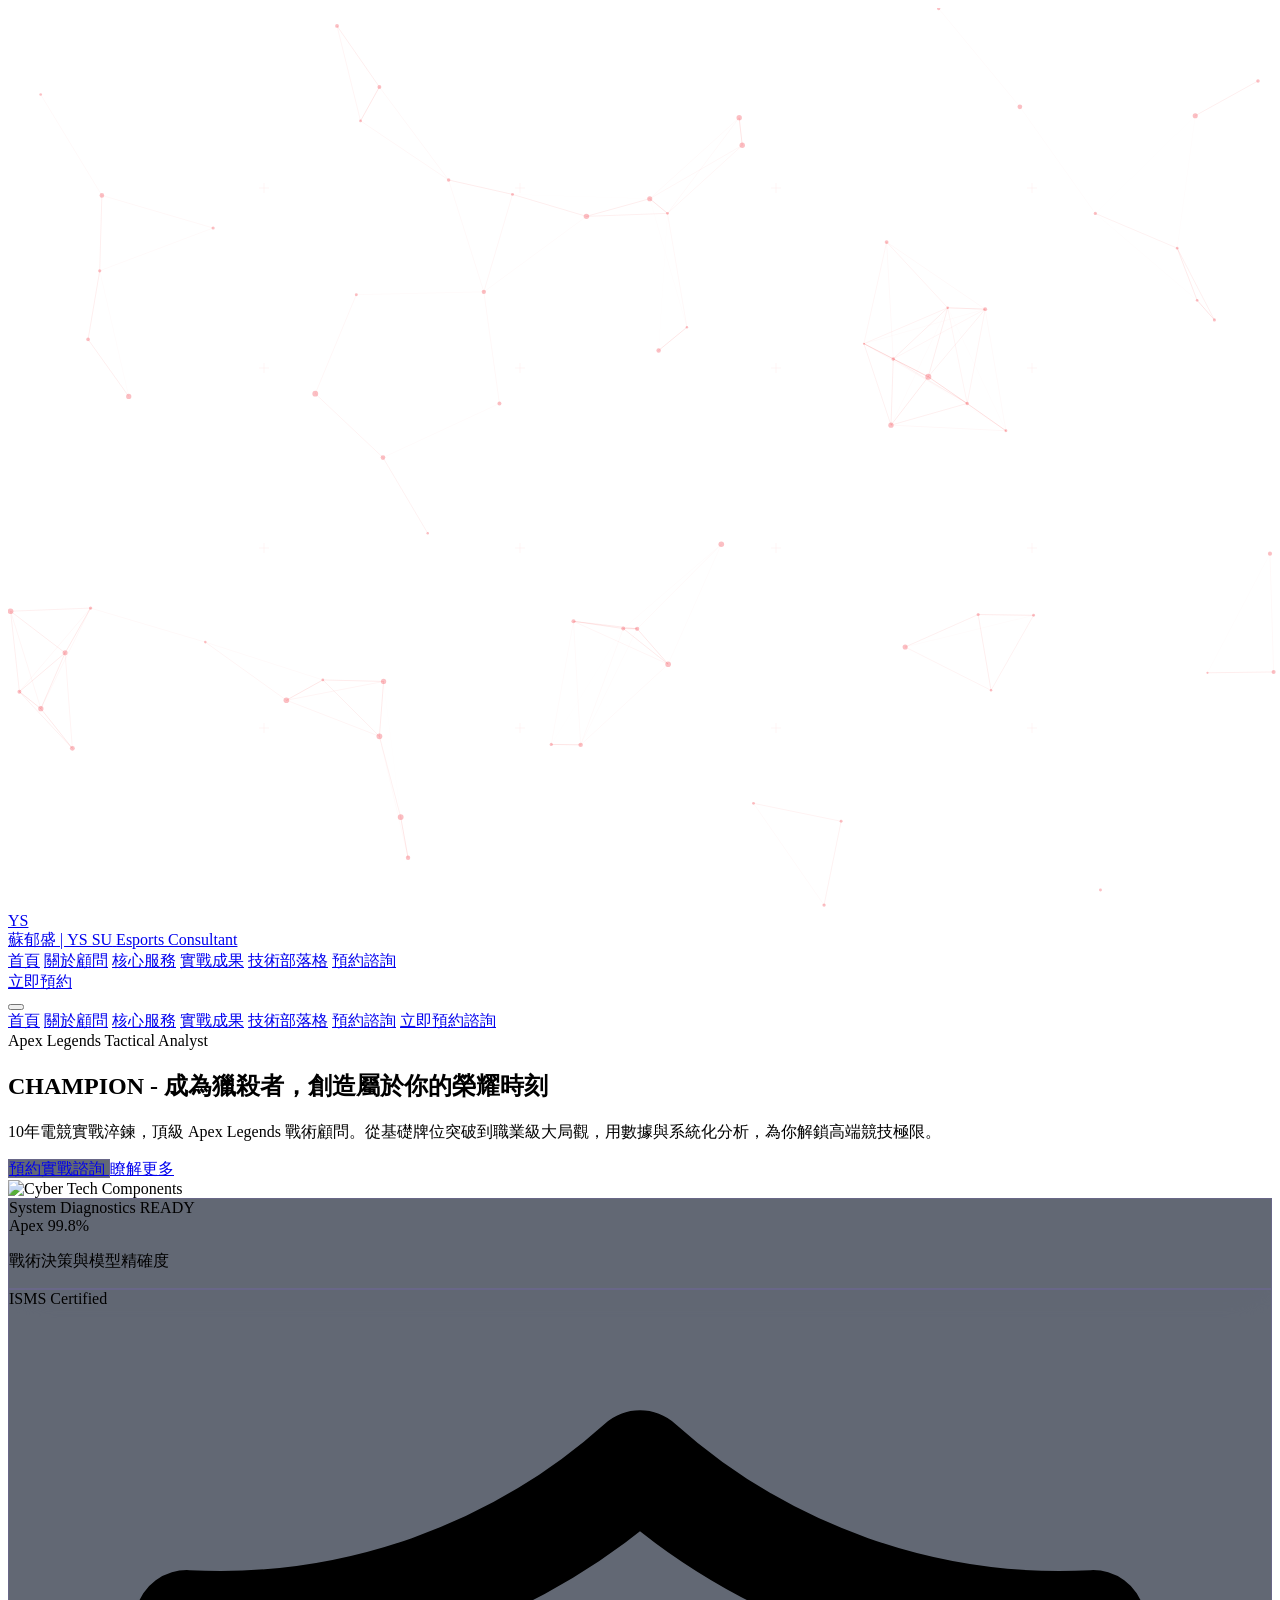
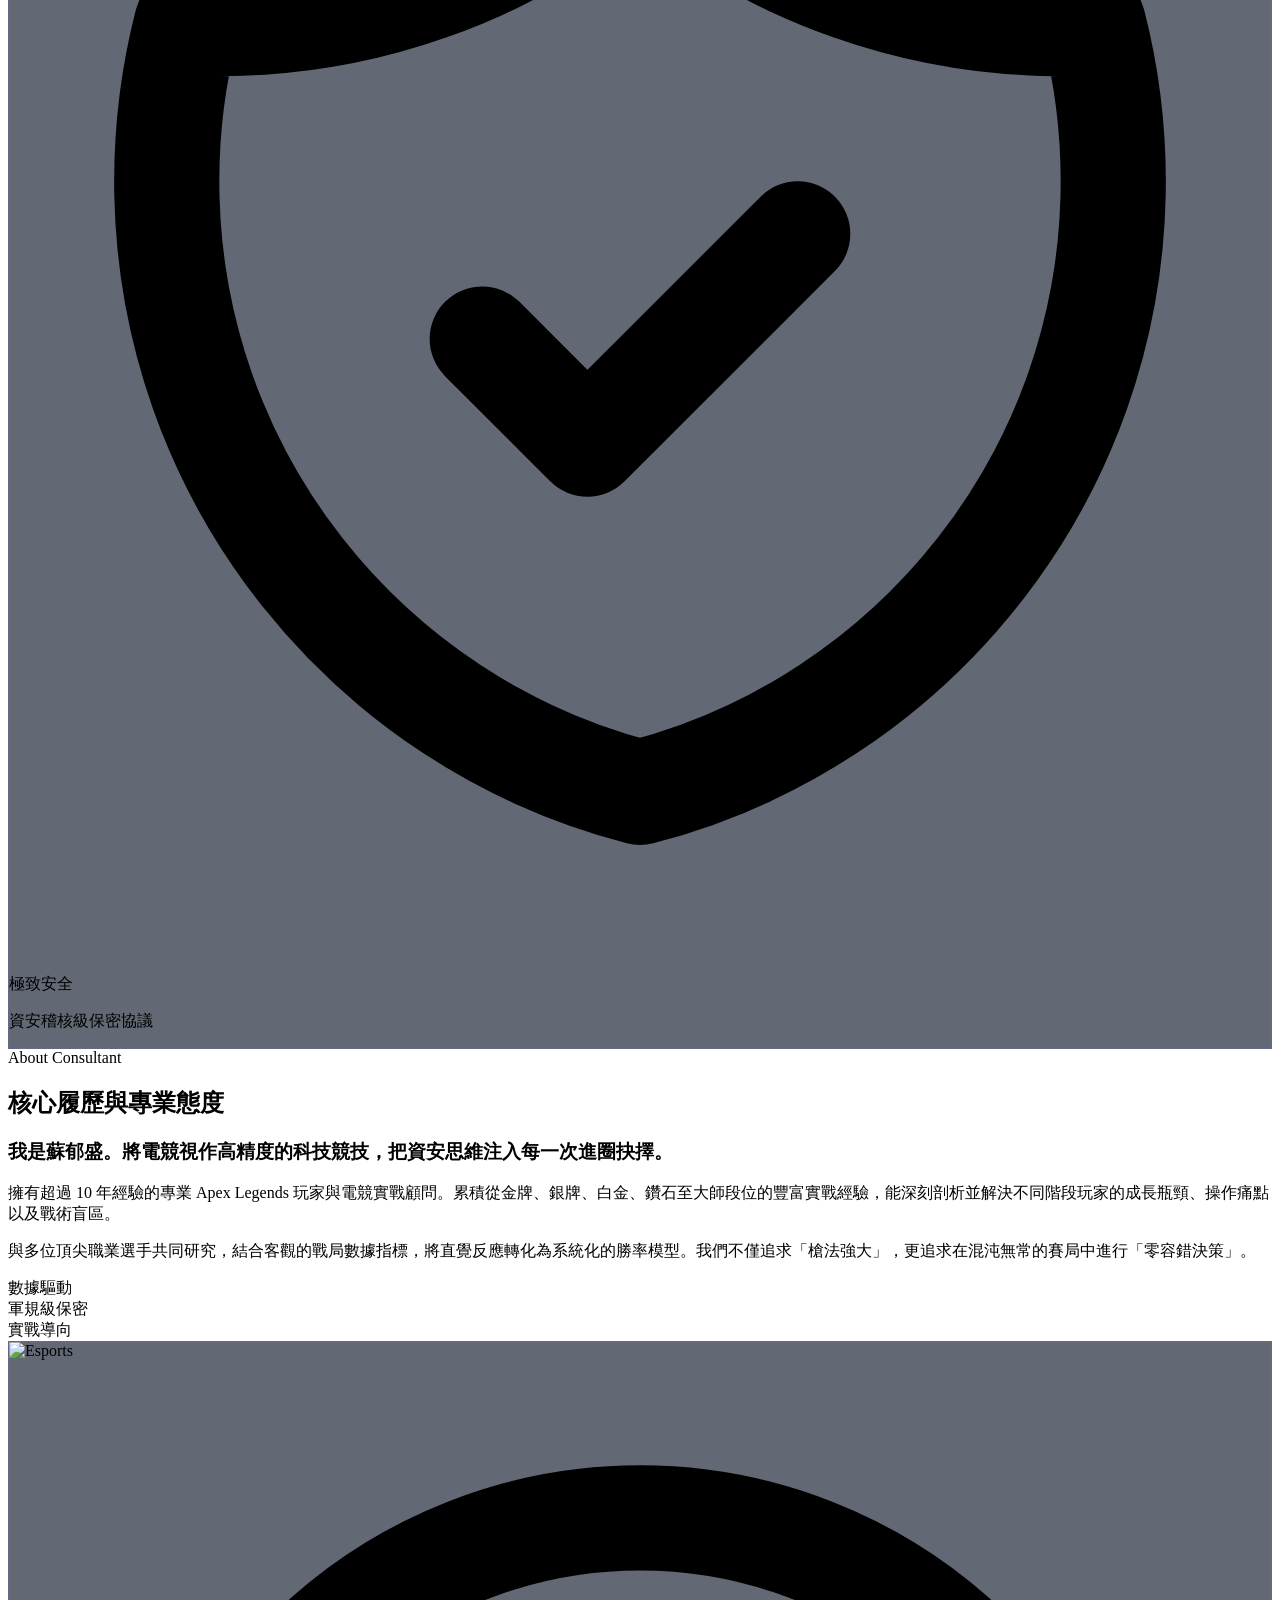
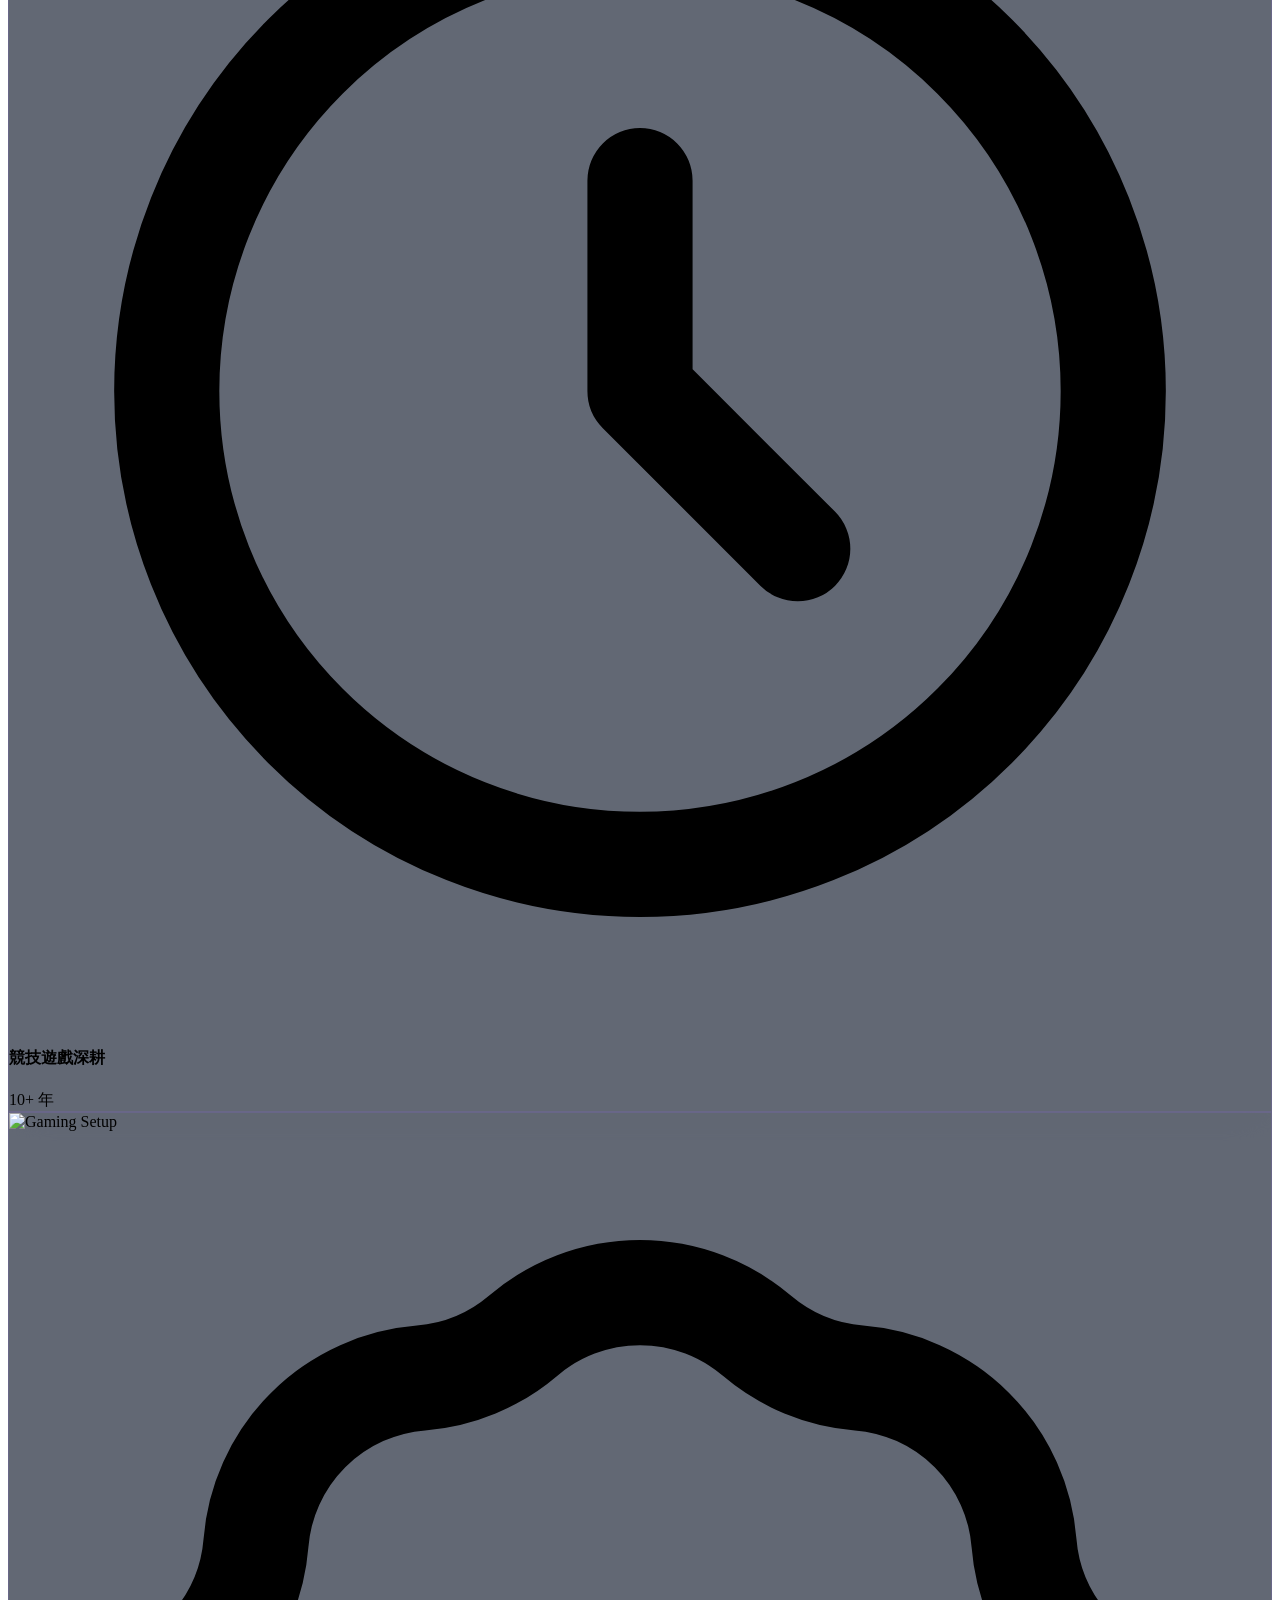
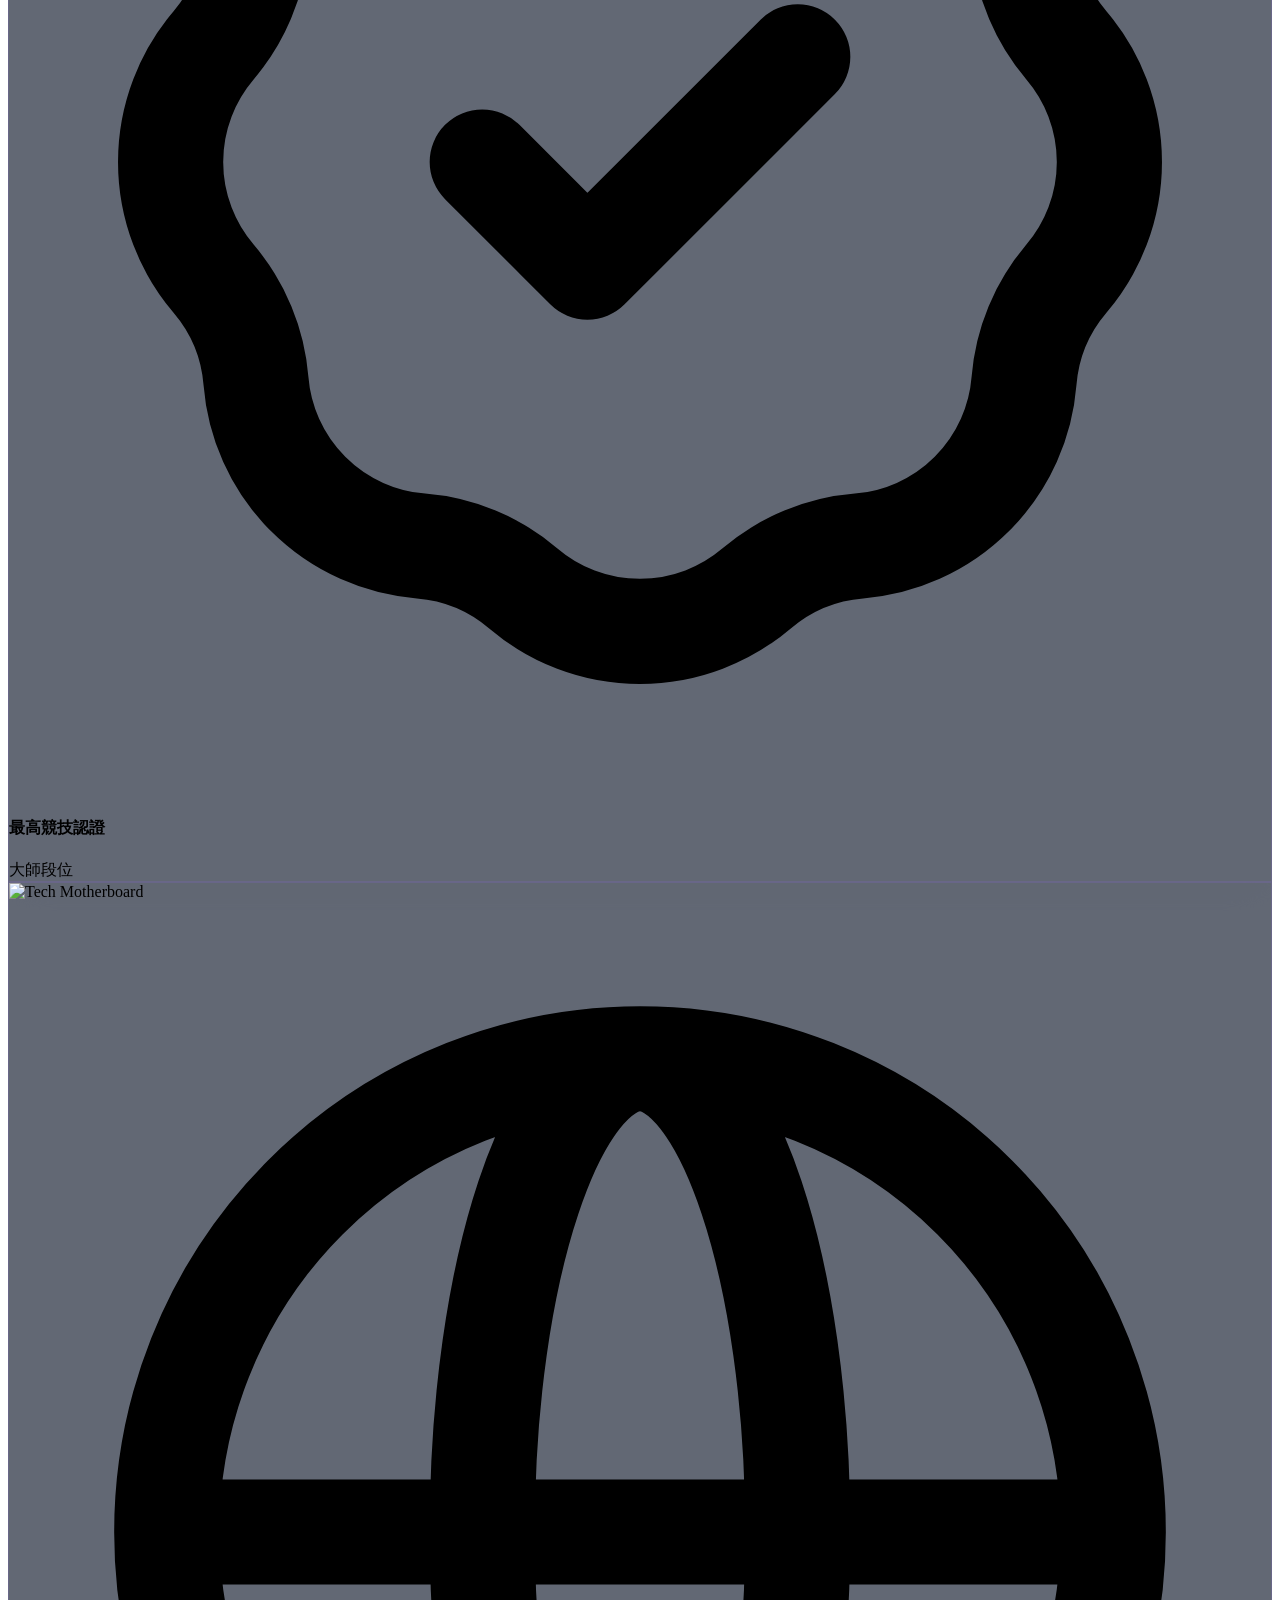
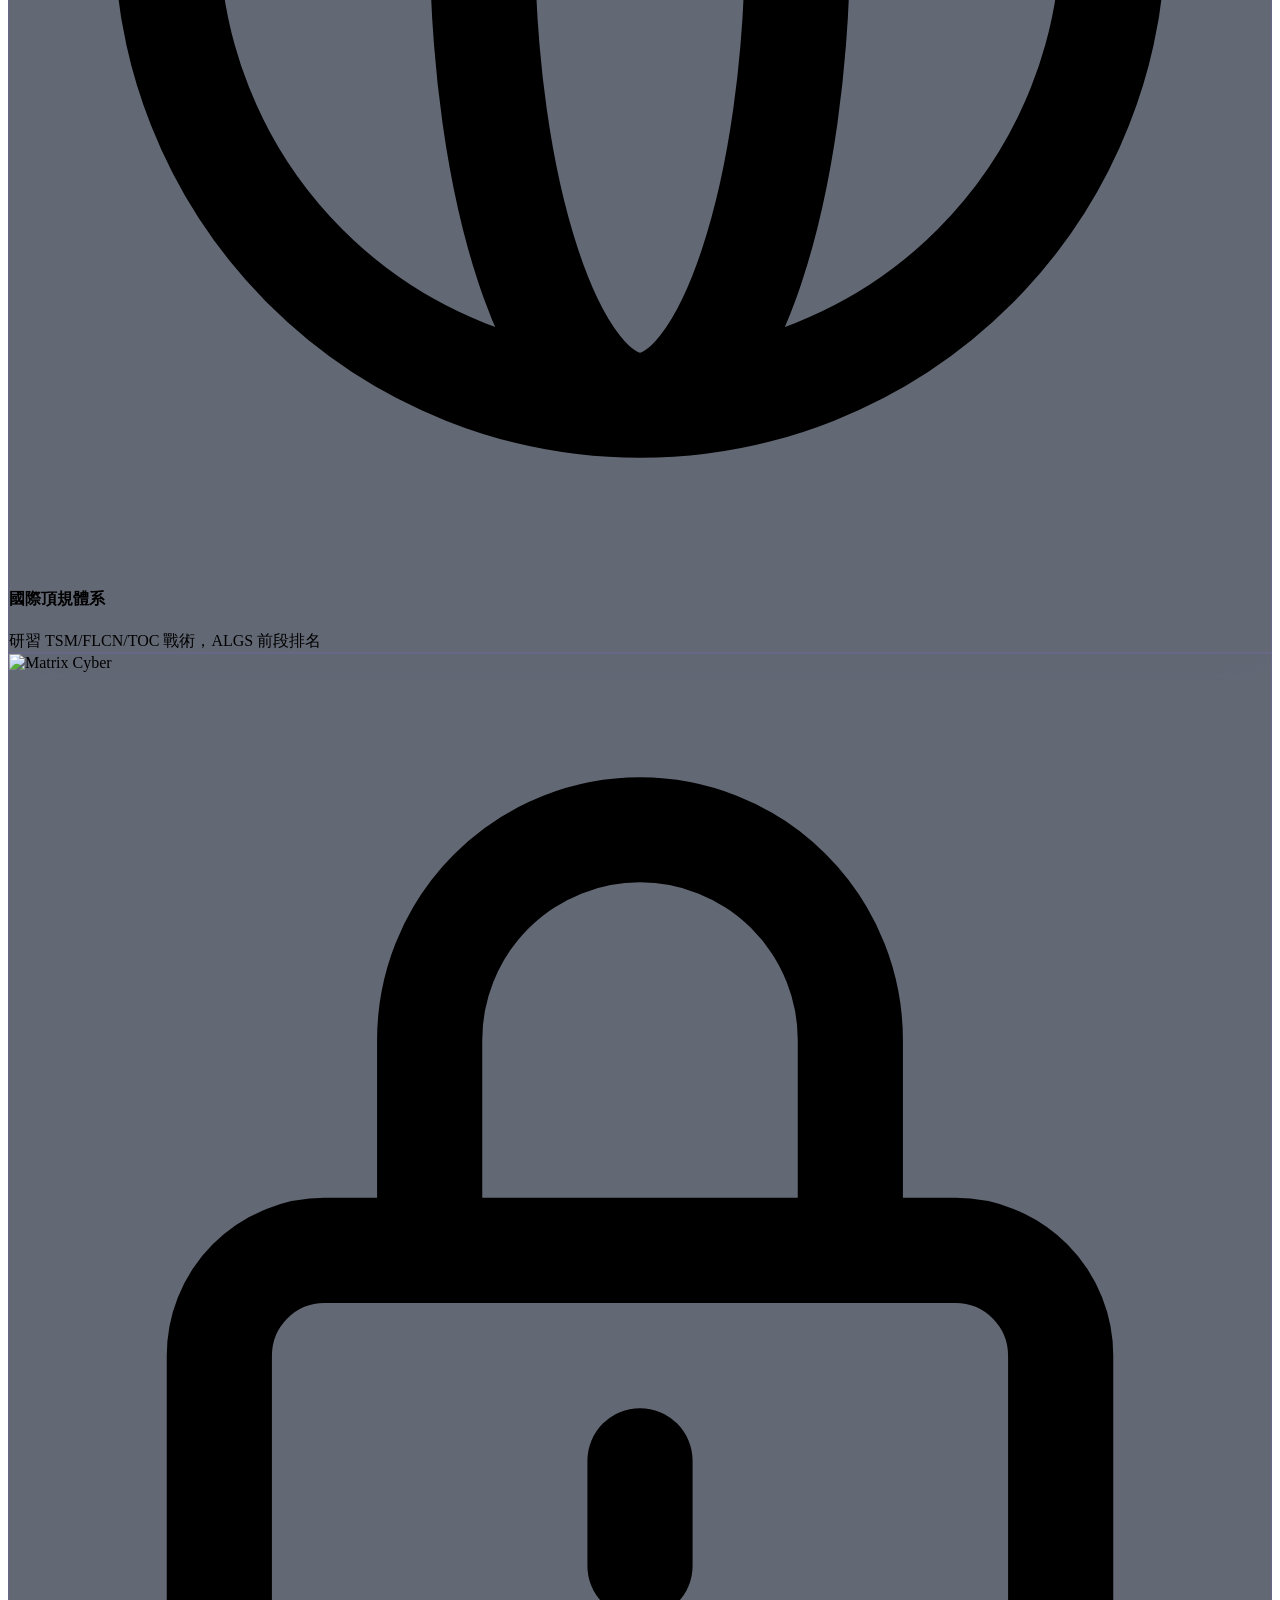
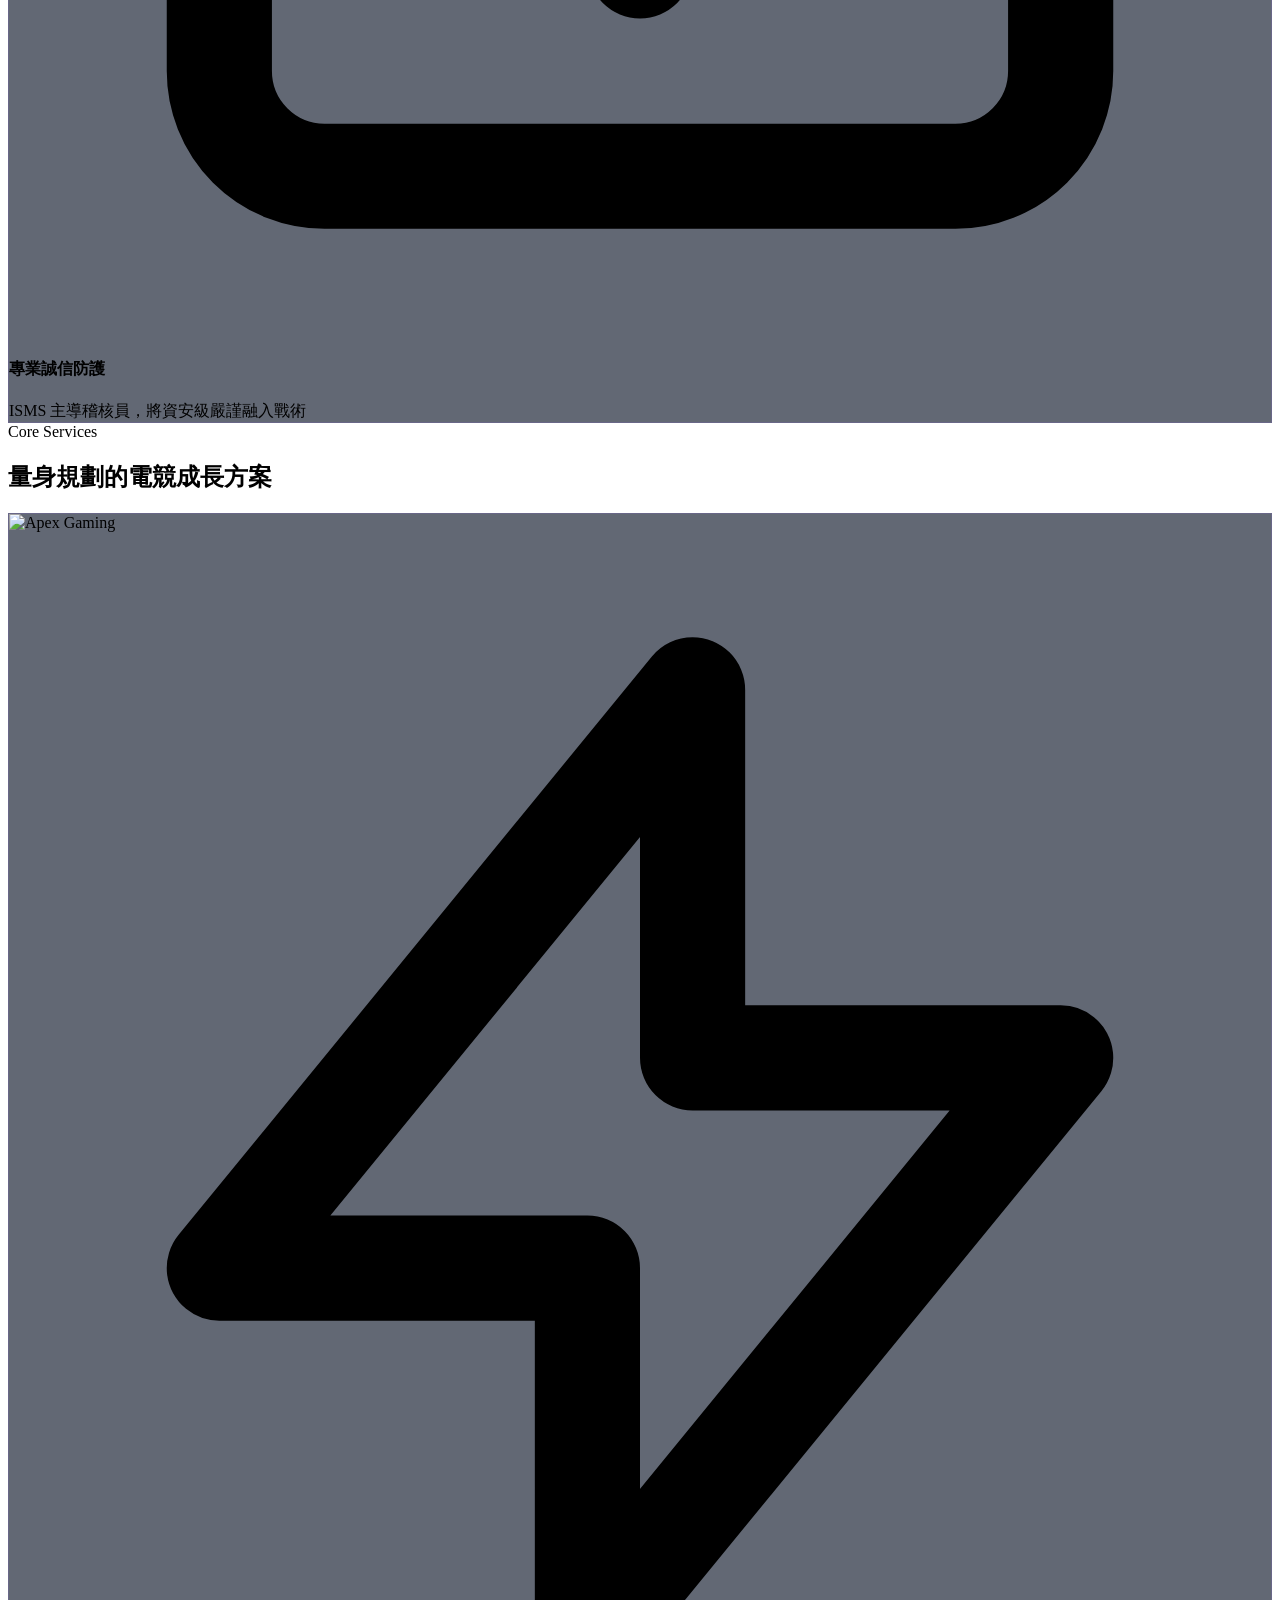
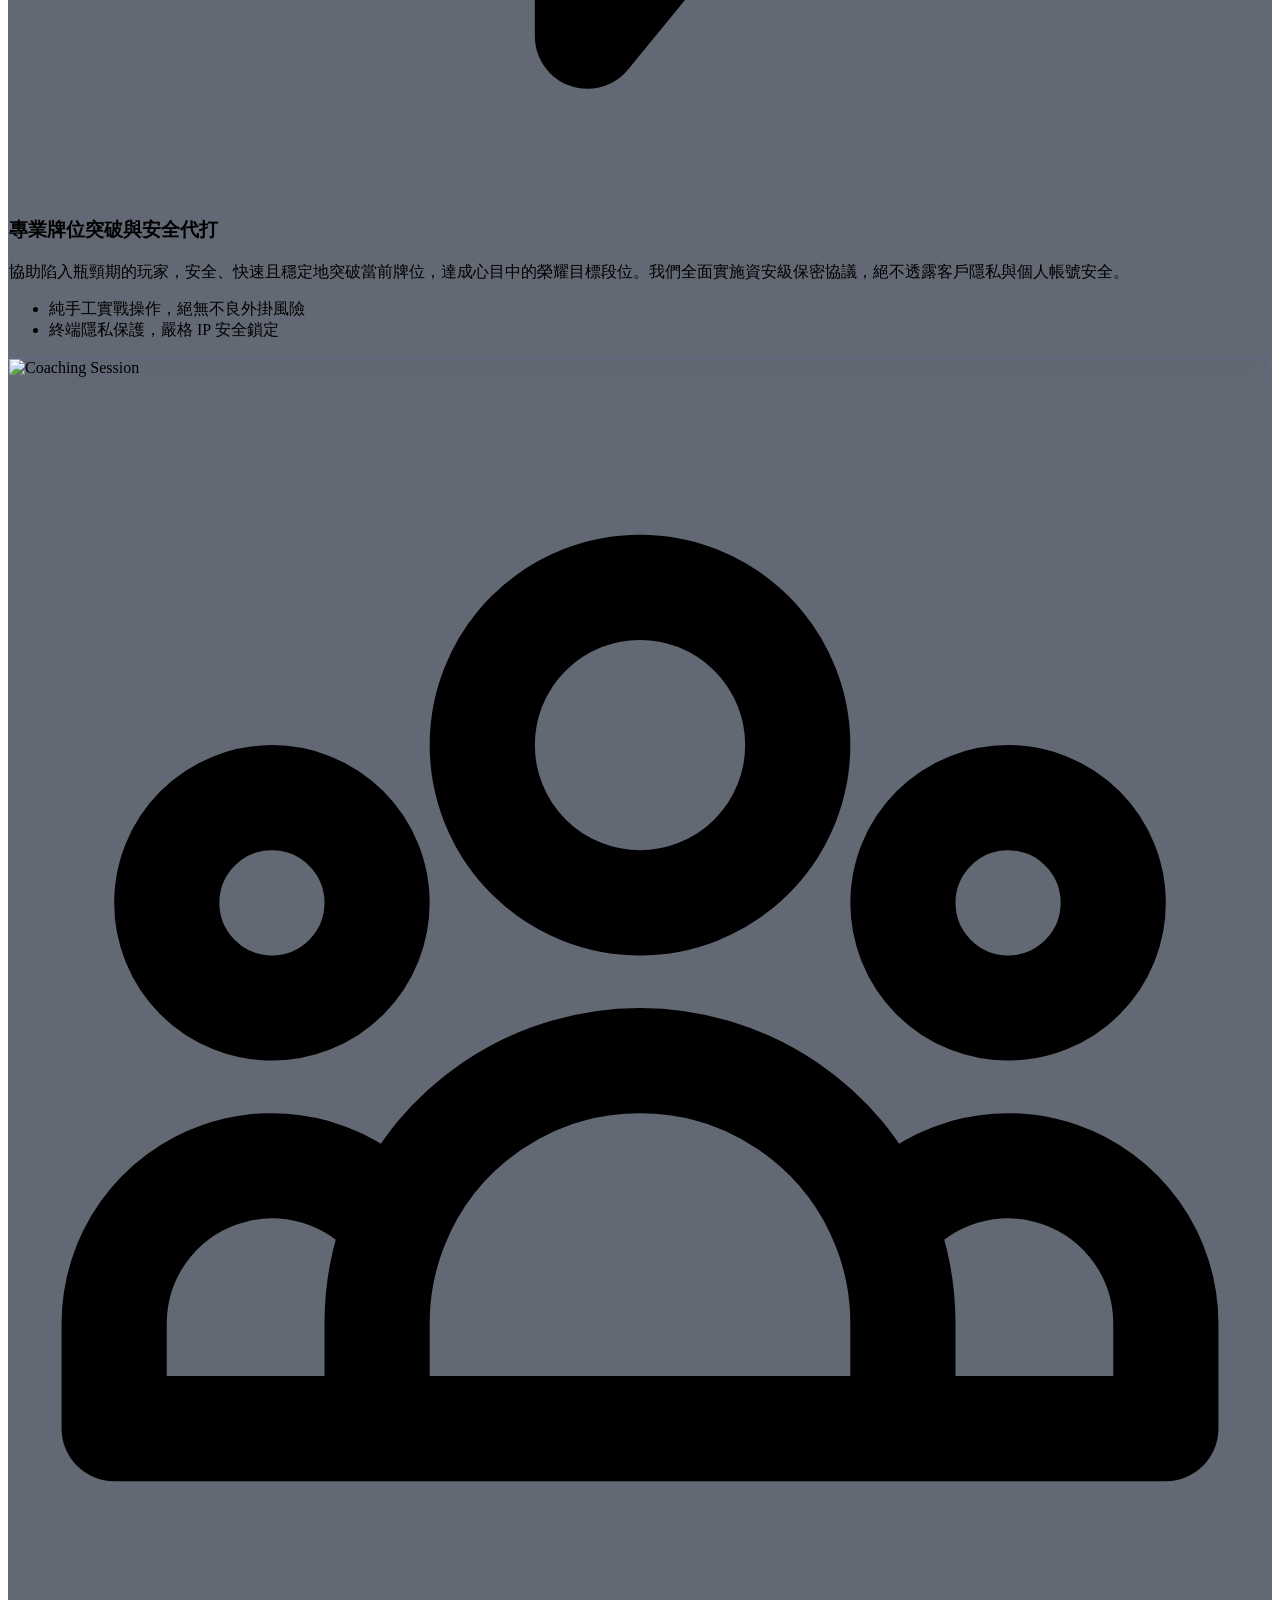
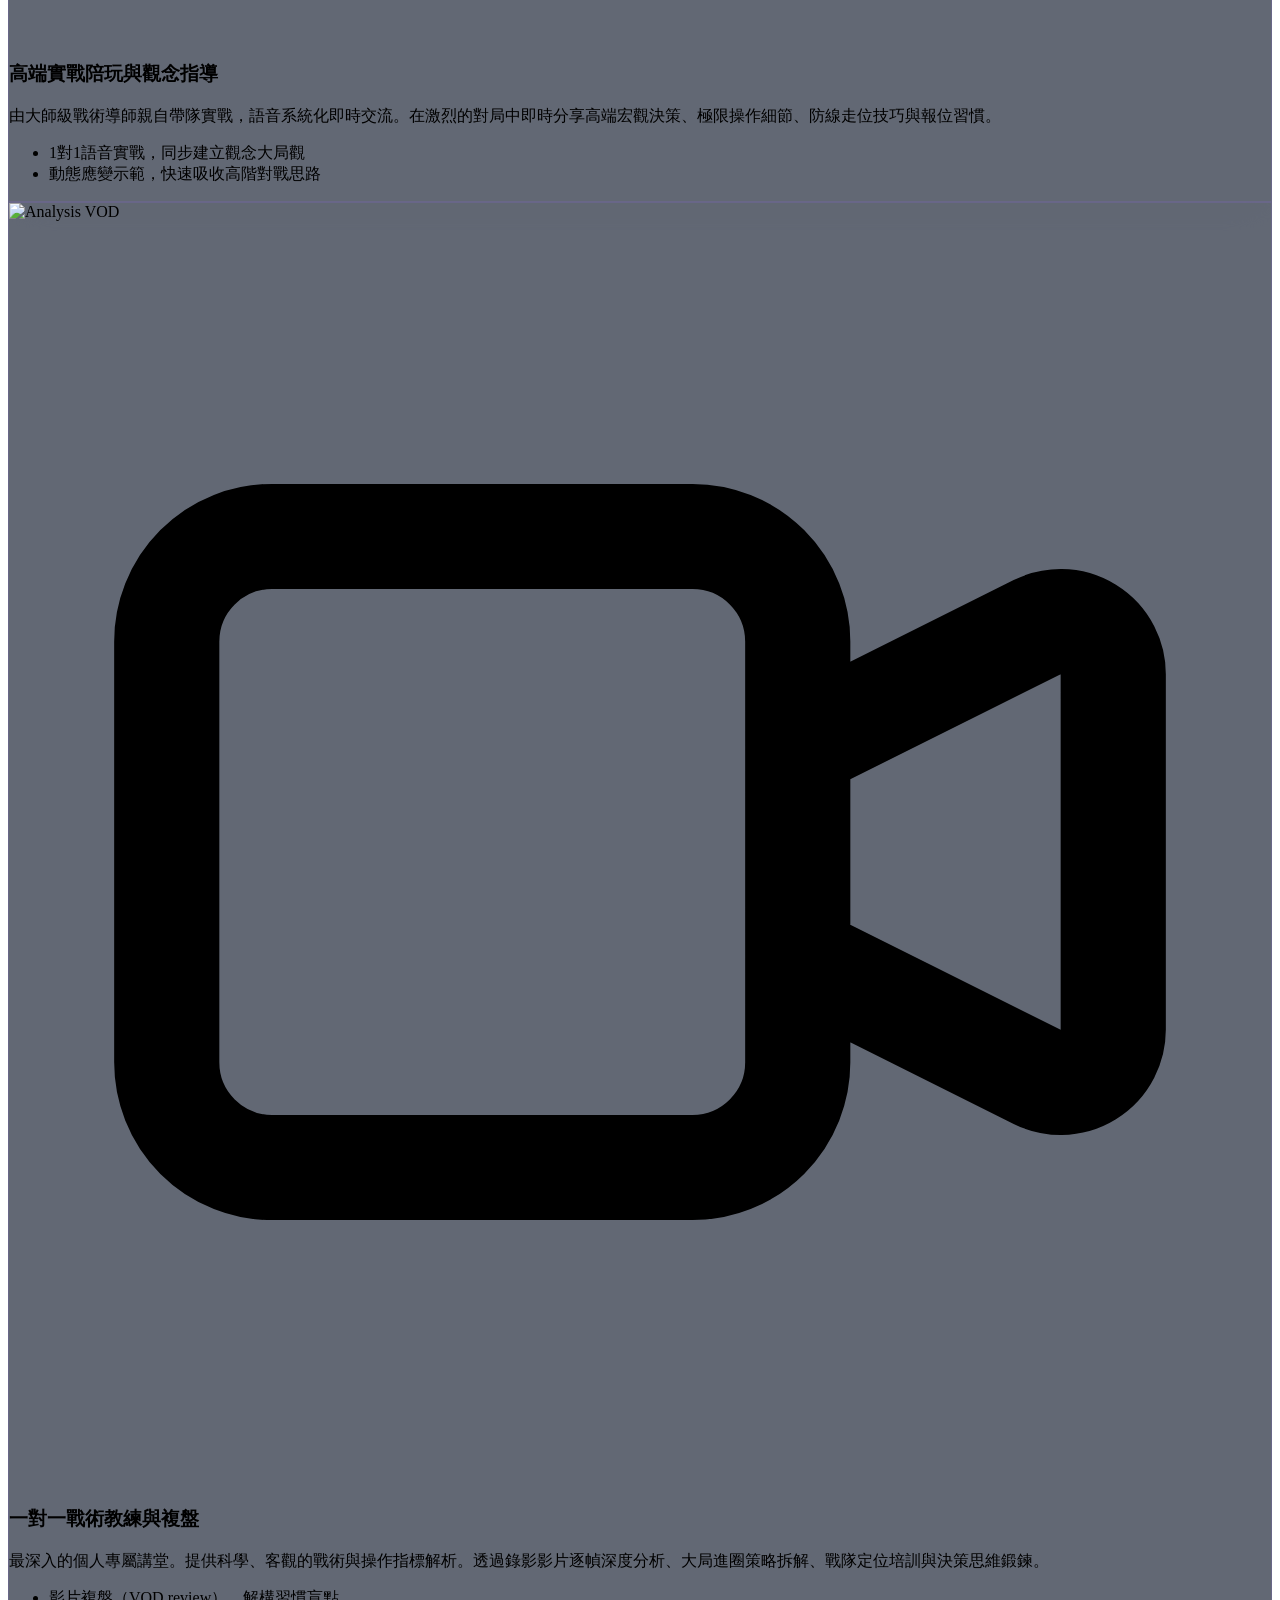
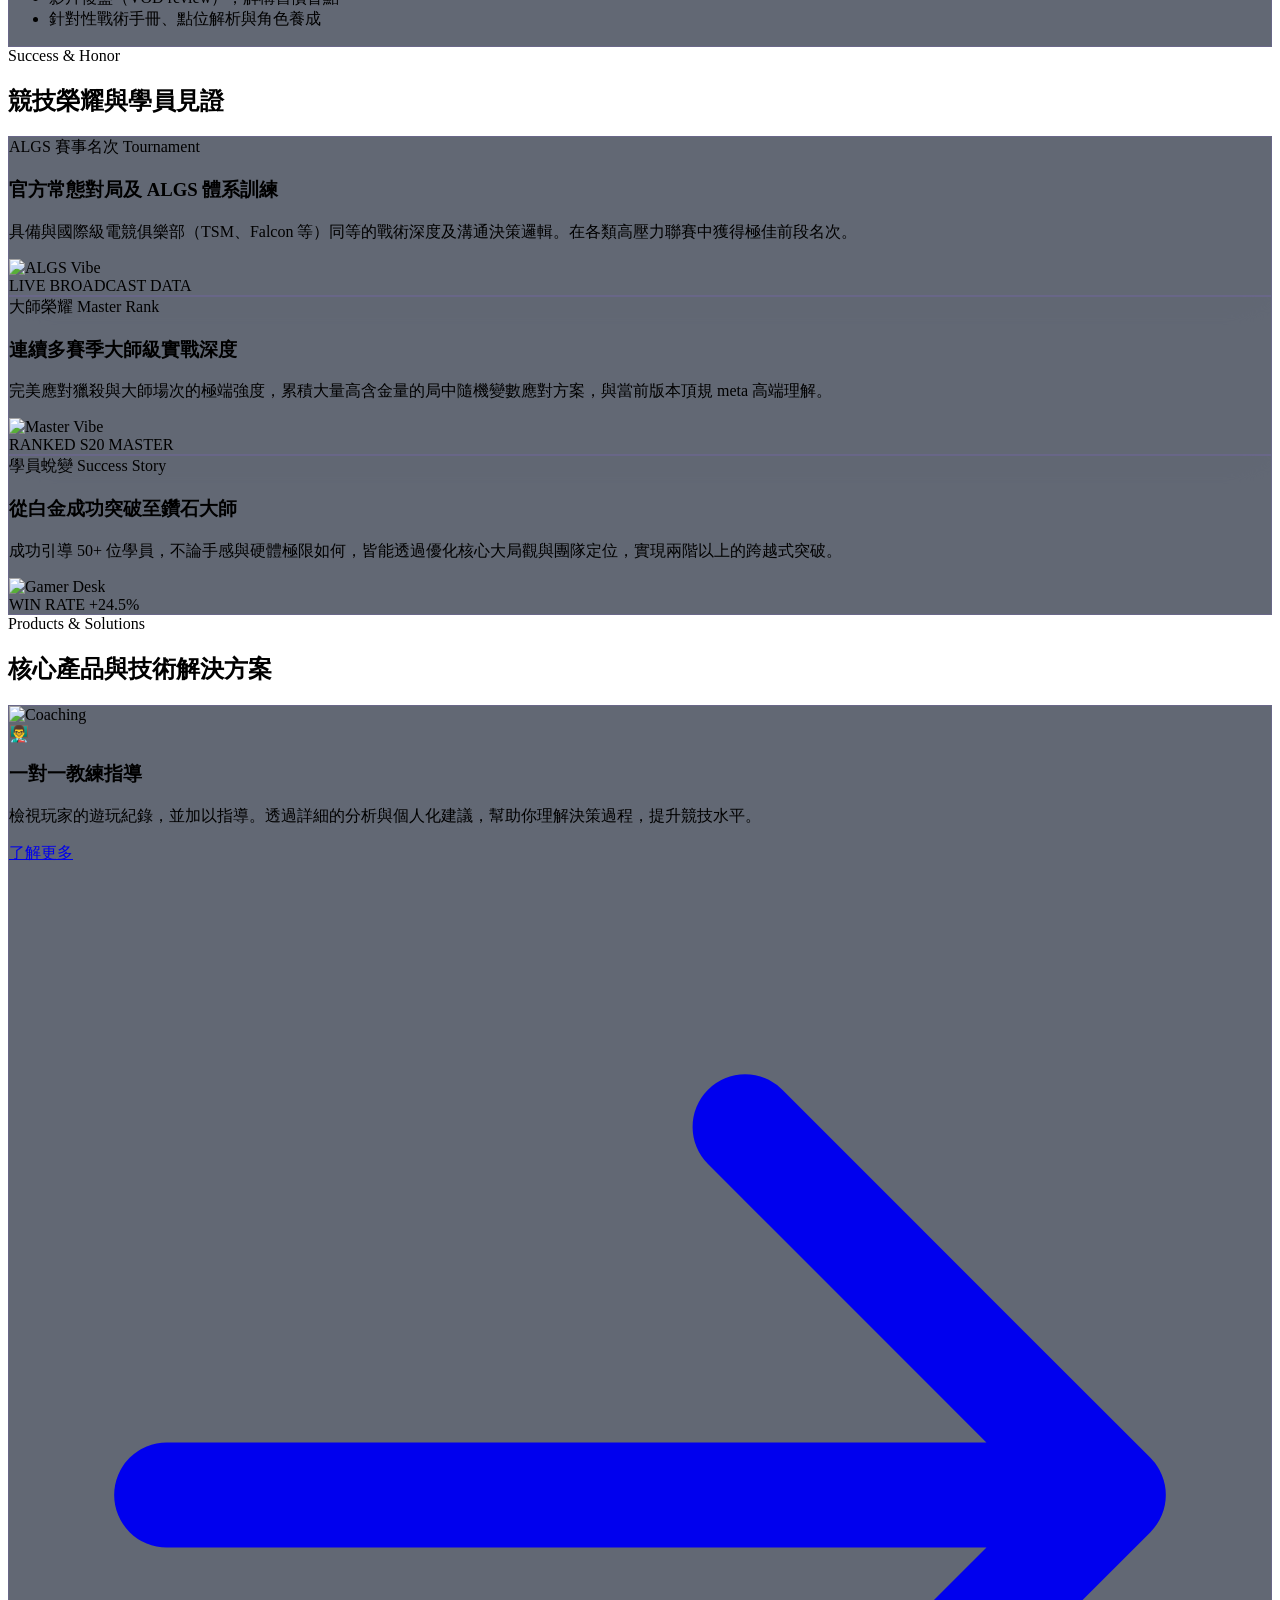
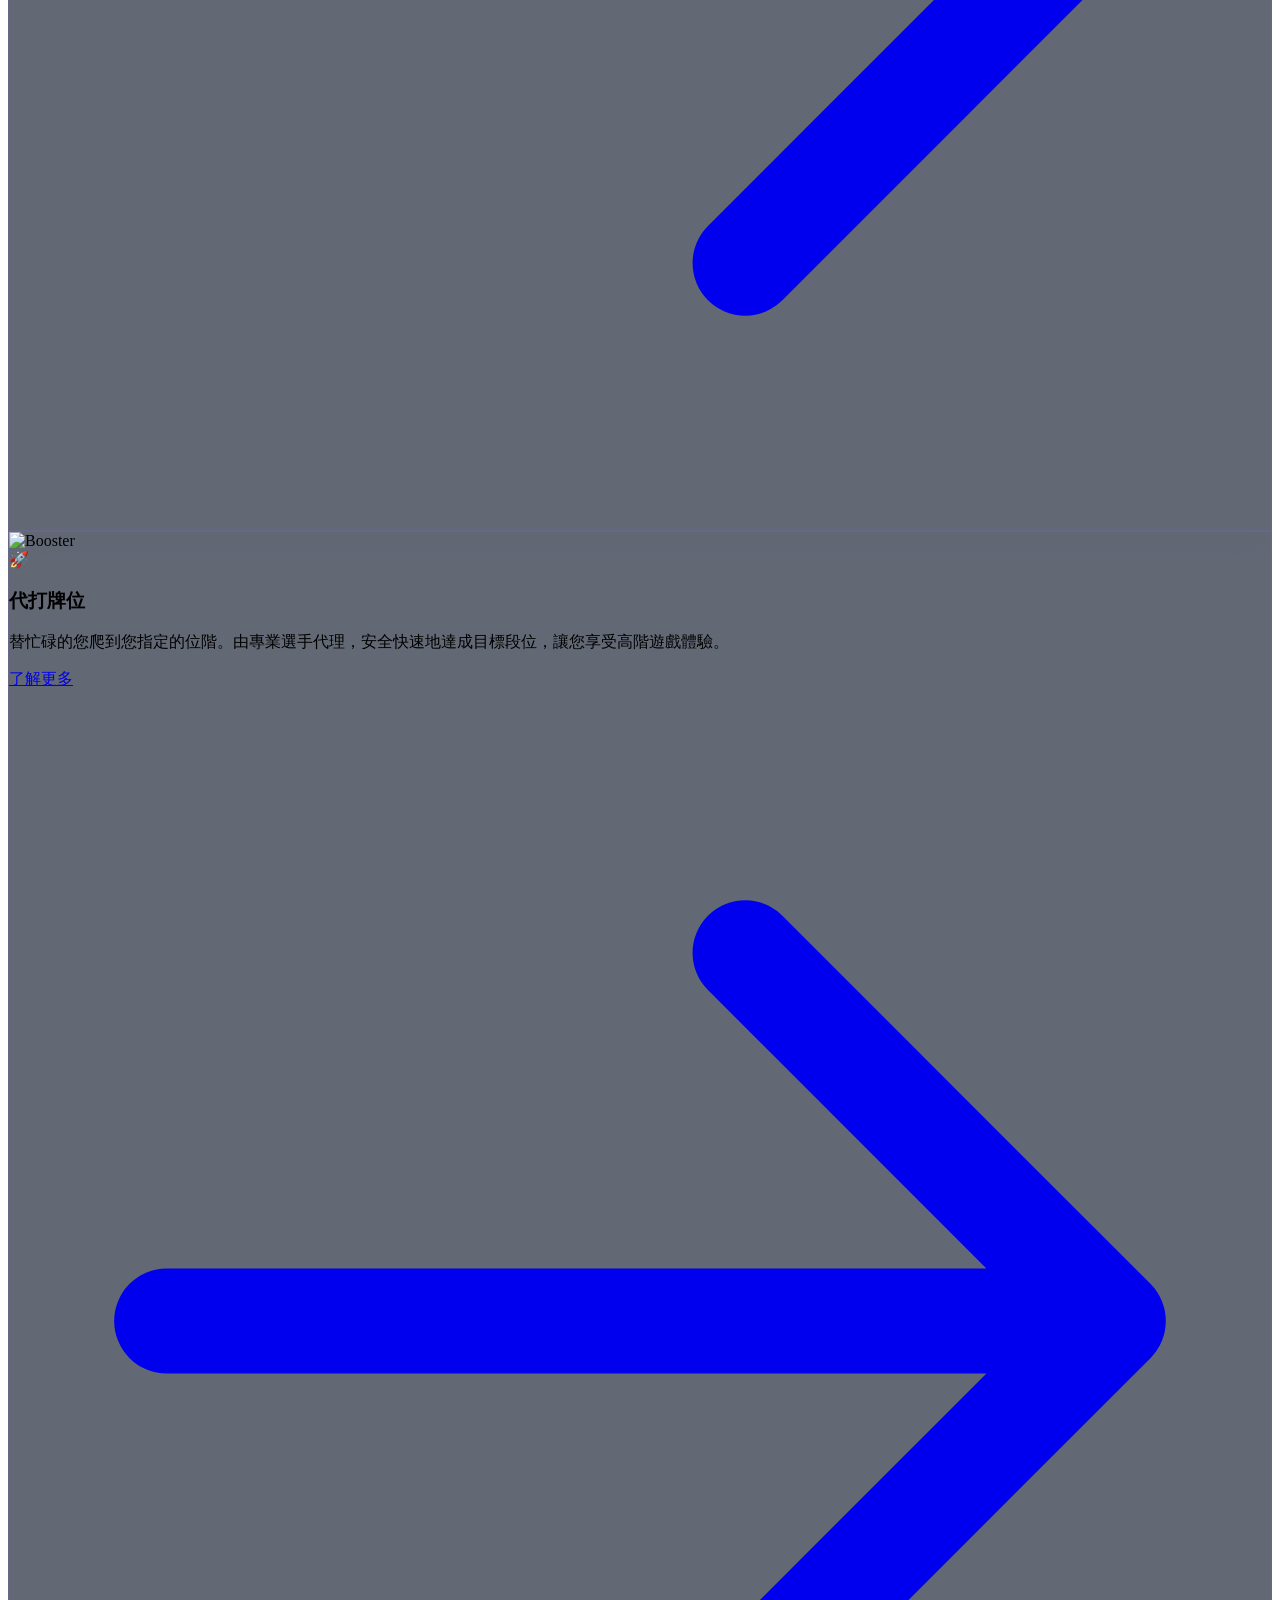
==== index.html @ cee18301 "create" ====
﻿<!DOCTYPE html>
<html lang="zh-TW" class="scroll-smooth">
<head>
    <meta charset="UTF-8">
    <meta name="viewport" content="width=device-width, initial-scale=1.0">
    <title>蘇郁盛 | YS SU - 頂級電競實戰顧問與數據專家</title>
    <!-- Tailwind CSS CDN -->
    <script src="https://cdn.tailwindcss.com"></script>
    <script>
        tailwind.config = {
            theme: {
                extend: {
                    colors: {
                        techBlue: '#3b82f6',
                        premiumPurple: '#8b5cf6',
                        cyberIndigo: '#6366f1',
                        mintGreen: '#10b981',
                        darkBg: '#030712',
                        panelBg: 'rgba(15, 23, 42, 0.55)',
                    },
                    fontFamily: {
                        sans: ['Outfit', 'Space Grotesk', 'Noto Sans TC', 'sans-serif'],
                    }
                }
            }
        }
    </script>
    <!-- Google Fonts -->
    <link rel="preconnect" href="https://fonts.googleapis.com">
    <link rel="preconnect" href="https://fonts.gstatic.com" crossorigin>
    <link href="https://fonts.googleapis.com/css2?family=Outfit:wght@300;400;500;600;700;800&family=Space+Grotesk:wght@400;500;600;700&family=Noto+Sans+TC:wght@300;400;500;700;900&display=swap" rel="stylesheet">
    
    <!-- FontAwesome CDN -->
    <link rel="stylesheet" href="https://cdnjs.cloudflare.com/ajax/libs/font-awesome/6.4.0/css/all.min.css" integrity="sha512-iecdLmaskl7CVJkEZSMUkrQ6usKGiToD8603pE0yNYSQpFsSMsPXJ7XcYoYIC50ZnzuaG+VvFCOywUStw686NB==" crossorigin="anonymous" referrerpolicy="no-referrer" />
    
    <style>
        /* 奢華暗色玻璃擬態 */
        .glass-panel {
            background: rgba(15, 23, 42, 0.65);
            backdrop-filter: blur(20px);
            -webkit-backdrop-filter: blur(20px);
            border: 1px solid rgba(139, 92, 246, 0.15);
        }
        
        .glass-panel-light {
            background: rgba(255, 255, 255, 0.03);
            backdrop-filter: blur(12px);
            -webkit-backdrop-filter: blur(12px);
            border: 1px solid rgba(255, 255, 255, 0.08);
        }

        /* 漸層發光邊框 Hover 效果 */
        .glow-card {
            transition: all 0.6s cubic-bezier(0.16, 1, 0.3, 1);
            position: relative;
        }
        .glow-card::after {
            content: '';
            position: absolute;
            inset: -1px;
            border-radius: inherit;
            background: linear-gradient(135deg, rgba(59, 130, 246, 0.4), rgba(139, 92, 246, 0.4));
            opacity: 0;
            transition: opacity 0.6s ease;
            z-index: -1;
        }
        .glow-card:hover {
            transform: translateY(-8px);
            box-shadow: 0 30px 60px rgba(139, 92, 246, 0.12), 0 0 15px rgba(59, 130, 246, 0.1);
            border-color: rgba(139, 92, 246, 0.5);
        }
        .glow-card:hover::after {
            opacity: 1;
        }

        /* 滾動揭示微動畫 */
        .reveal {
            opacity: 0;
            transform: translateY(32px);
            transition: all 0.9s cubic-bezier(0.16, 1, 0.3, 1);
        }
        .reveal.active {
            opacity: 1;
            transform: translateY(0);
        }

        /* 打字機游標閃爍 */
        .cursor-blink::after {
            content: '|';
            animation: blink 0.8s infinite;
            color: #8b5cf6;
            margin-left: 4px;
        }
        @keyframes blink {
            0%, 100% { opacity: 0; }
            50% { opacity: 1; }
        }

        /* 漸層科技背景動態微調 */
        .ambient-glow {
            filter: blur(140px);
            opacity: 0.35;
            pointer-events: none;
        }

        /* 圖片懸停縮放 */
        .img-zoom {
            transition: transform 0.8s cubic-bezier(0.16, 1, 0.3, 1);
        }
        .img-zoom:hover {
            transform: scale(1.06);
        }
    </style>
    <!-- Custom black-red theme overrides -->
    <link rel="stylesheet" href="styles.css">
</head>
<body class="bg-darkBg text-slate-200 font-sans min-h-screen relative overflow-x-hidden selection:bg-premiumPurple/20 selection:text-premiumPurple">

    <!-- 背景 Canvas 粒子節點特效 -->
    <canvas id="bg-canvas" class="fixed top-0 left-0 w-full h-full -z-20 pointer-events-none opacity-90"></canvas>

    <!-- 背景網格線疊加 -->
    <div class="fixed inset-0 -z-30 bg-[linear-gradient(to_right,rgba(139,92,246,0.02)_1px,transparent_1px),linear-gradient(to_bottom,rgba(139,92,246,0.02)_1px,transparent_1px)] bg-[size:5rem_5rem] pointer-events-none"></div>

    <!-- 背景奢華漸層氛圍光暈 -->
    <div class="fixed top-[-10%] left-[-10%] w-[60vw] h-[60vw] rounded-full bg-blue-950/40 ambient-glow -z-10"></div>
    <div class="fixed bottom-[-10%] right-[-10%] w-[70vw] h-[70vw] rounded-full bg-purple-950/40 ambient-glow -z-10"></div>
    <div class="fixed top-[40%] left-[30%] w-[30vw] h-[30vw] rounded-full bg-indigo-950/20 ambient-glow -z-10"></div>

    <!-- 導覽列 (Navbar) -->
    <nav class="fixed top-0 left-0 w-full z-50 transition-all duration-300 border-b border-transparent" id="navbar">
        <div class="max-w-7xl mx-auto px-6 lg:px-12 py-5 flex items-center justify-between">
            <!-- Logo & Brand -->
            <a href="#hero" class="flex items-center space-x-3 group">
                <div class="w-10 h-10 rounded-xl bg-gradient-to-tr from-tsmCharcoal to-tsmRed flex items-center justify-center text-white font-extrabold text-lg shadow-lg shadow-tsmRed/20 group-hover:scale-105 transition-transform">
                    YS
                </div>
                <div>
                    <span class="font-bold tracking-wider text-slate-100 text-lg block leading-tight">蘇郁盛 <span class="text-xs font-normal text-slate-400">| YS SU</span></span>
                    <span class="text-[10px] text-tsmRed tracking-widest uppercase block font-semibold">Esports Consultant</span>
                </div>
            </a>

            <!-- 桌面版選單 -->
            <div class="hidden lg:flex items-center space-x-8">
                <a href="#hero" class="text-sm font-medium text-slate-300 hover:text-tsmRed transition-colors">首頁</a>
                <a href="#about" class="text-sm font-medium text-slate-300 hover:text-tsmRed transition-colors">關於顧問</a>
                <a href="#services" class="text-sm font-medium text-slate-300 hover:text-tsmRed transition-colors">核心服務</a>
                <a href="#portfolio" class="text-sm font-medium text-slate-300 hover:text-tsmRed transition-colors">實戰成果</a>
                <a href="#blog" class="text-sm font-medium text-slate-300 hover:text-tsmRed transition-colors">技術部落格</a>
                <a href="#contact" class="text-sm font-medium text-slate-300 hover:text-tsmRed transition-colors">預約諮詢</a>
            </div>

            <!-- 右側行動呼籲 -->
            <div class="hidden lg:block">
                <a href="https://calendar.app.google/2rxk8QQi197eyFob8" target="_blank" class="px-6 py-2.5 rounded-xl bg-gradient-to-r from-tsmCharcoal to-tsmRed text-white font-semibold text-sm hover:opacity-95 hover:shadow-lg hover:shadow-tsmRed/30 transition-all duration-300 transform active:scale-95 inline-block">
                    立即預約
                </a>
            </div>

            <!-- 手機版漢堡選單按鈕 -->
            <button class="lg:hidden w-10 h-10 flex flex-col items-center justify-center space-y-1.5 focus:outline-none z-50" id="menu-btn" aria-label="Toggle Menu">
                <span class="w-6 h-0.5 bg-slate-100 transition-all duration-300" id="hamburger-top"></span>
                <span class="w-6 h-0.5 bg-slate-100 transition-all duration-300" id="hamburger-mid"></span>
                <span class="w-6 h-0.5 bg-slate-100 transition-all duration-300" id="hamburger-bot"></span>
            </button>
        </div>

        <!-- 手機版抽屜選單 -->
        <div class="fixed inset-0 bg-darkBg/98 backdrop-blur-2xl transform translate-x-full transition-transform duration-500 z-40 flex flex-col justify-center items-center space-y-8" id="mobile-menu">
            <a href="#hero" class="text-2xl font-semibold text-slate-100 hover:text-premiumPurple transition-colors mobile-link">首頁</a>
            <a href="#about" class="text-2xl font-semibold text-slate-100 hover:text-premiumPurple transition-colors mobile-link">關於顧問</a>
            <a href="#services" class="text-2xl font-semibold text-slate-100 hover:text-premiumPurple transition-colors mobile-link">核心服務</a>
            <a href="#portfolio" class="text-2xl font-semibold text-slate-100 hover:text-premiumPurple transition-colors mobile-link">實戰成果</a>
            <a href="#blog" class="text-2xl font-semibold text-slate-100 hover:text-premiumPurple transition-colors mobile-link">技術部落格</a>
            <a href="#contact" class="text-2xl font-semibold text-slate-100 hover:text-premiumPurple transition-colors mobile-link">預約諮詢</a>
            <a href="https://calendar.app.google/2rxk8QQi197eyFob8" target="_blank" class="px-10 py-4 rounded-xl bg-gradient-to-r from-tsmCharcoal to-tsmRed text-white font-semibold text-lg hover:shadow-xl hover:shadow-tsmRed/25 transition-all duration-300">
                立即預約諮詢
            </a>
        </div>
    </nav>

    <!-- 首頁區塊 (Hero Section) -->
    <section id="hero" class="relative min-h-screen flex items-center pt-32 pb-24 px-6 lg:px-12 max-w-7xl mx-auto">
        <div class="grid grid-cols-1 lg:grid-cols-12 gap-12 items-center w-full">
            <!-- 左側文字與核心 CTA -->
            <div class="lg:col-span-7 flex flex-col justify-center space-y-8 z-10">
                <!-- 狀態標籤 -->
                <div class="inline-flex items-center space-x-2.5 px-4 py-2 rounded-full bg-purple-950/60 border border-premiumPurple/30 w-fit">
                    <span class="flex h-2.5 w-2.5 relative">
                        <span class="animate-ping absolute inline-flex h-full w-full rounded-full bg-premiumPurple opacity-75"></span>
                        <span class="relative inline-flex rounded-full h-2.5 w-2.5 bg-premiumPurple"></span>
                    </span>
                    <span class="text-xs font-semibold tracking-wider text-premiumPurple uppercase">Apex Legends Tactical Analyst</span>
                </div>

                <!-- 打字機主標題 -->
                <h1 class="text-4xl sm:text-5xl lg:text-6xl font-black text-white tracking-tight leading-tight min-h-[120px] sm:min-h-[150px] lg:min-h-[180px]">
                    <span id="typewriter" class="cursor-blink bg-clip-text text-transparent bg-gradient-to-r from-white via-slate-100 to-purple-400"></span>
                </h1>

                <!-- 副標題 -->
                <p class="text-base sm:text-lg text-slate-400 max-w-2xl leading-relaxed font-light">
                    10年電競實戰淬鍊，頂級 Apex Legends 戰術顧問。從基礎牌位突破到職業級大局觀，用數據與系統化分析，為你解鎖高端競技極限。
                </p>

                <!-- 行動呼籲按鈕組 -->
                <div class="flex flex-col sm:flex-row items-stretch sm:items-center gap-4 pt-4">
                    <!-- 頂級特殊互動按鈕 -->
                    <a href="https://calendar.app.google/2rxk8QQi197eyFob8" target="_blank" 
                       id="interactive-cta"
                       class="relative px-8 py-4 rounded-xl border border-tsmRed/40 glass-panel shadow-lg shadow-red-950/20 text-center text-tsmRed font-semibold tracking-wider transition-all duration-300 hover:scale-[1.02] flex items-center justify-center min-w-[260px] group overflow-hidden">
                        <span id="cta-text" class="relative z-10 transition-all duration-300">預約實戰諮詢</span>
                    </a>
                    
                    <a href="#about" class="px-8 py-4 rounded-xl border border-slate-800 text-center text-slate-300 font-medium hover:bg-slate-900/50 hover:text-white transition-all duration-300">
                        瞭解更多
                    </a>
                </div>
            </div>

            <!-- 右側幾何美學圖像裝飾 -->
            <div class="lg:col-span-5 relative flex justify-center items-center h-full min-h-[350px] lg:min-h-[500px]">
                <!-- 主視覺插圖：高端科技流動渲染 -->
                <div class="absolute w-80 h-80 rounded-[2.5rem] overflow-hidden border border-premiumPurple/30 shadow-2xl rotate-6 animate-[pulse_6s_infinite_alternate]">
                    <img src="https://images.unsplash.com/photo-1618005182384-a83a8bd57fbe?auto=format&fit=crop&w=800&q=80" 
                         alt="Premium Tech Abstract" 
                         class="w-full h-full object-cover opacity-80"
                         onerror="this.style.display='none'">
                    <div class="absolute inset-0 bg-gradient-to-t from-darkBg via-transparent to-transparent"></div>
                </div>

                <div class="absolute w-72 h-72 rounded-[2rem] overflow-hidden border border-cyberIndigo/20 shadow-xl -rotate-12 translate-x-4 translate-y-4 opacity-50">
                    <img src="https://images.unsplash.com/photo-1550745165-9bc0b252726f?auto=format&fit=crop&w=600&q=80" 
                         alt="Cyber Tech Components" 
                         class="w-full h-full object-cover">
                </div>
                
                <!-- 核心微數據展示器 -->
                <div class="absolute p-6 rounded-2xl glass-panel shadow-2xl border border-premiumPurple/20 w-56 -translate-x-12 -translate-y-16 glow-card z-20">
                    <div class="flex items-center justify-between mb-2">
                        <span class="text-[10px] uppercase tracking-wider text-slate-400 font-semibold">System Diagnostics</span>
                        <span class="text-[10px] px-2 py-0.5 rounded bg-emerald-950/80 text-mintGreen border border-mintGreen/30 font-bold">READY</span>
                    </div>
                    <div class="h-1.5 w-full bg-slate-900 rounded-full mb-4 overflow-hidden">
                        <div class="h-full w-4/5 bg-gradient-to-r from-techBlue via-cyberIndigo to-premiumPurple rounded-full animate-[pulse_2s_infinite]"></div>
                    </div>
                    <div class="text-2xl font-bold text-white tracking-tight">Apex 99.8%</div>
                    <p class="text-[11px] text-slate-400 mt-1">戰術決策與模型精確度</p>
                </div>

                <div class="absolute p-5 rounded-2xl glass-panel shadow-2xl border border-cyberIndigo/20 w-48 translate-x-16 translate-y-24 glow-card z-20">
                    <div class="text-slate-400 text-[10px] font-semibold tracking-wider uppercase">ISMS Certified</div>
                    <div class="text-xl font-bold text-white mt-1 flex items-center space-x-1.5">
                        <svg class="w-5 h-5 text-mintGreen" fill="none" stroke="currentColor" viewBox="0 0 24 24"><path stroke-linecap="round" stroke-linejoin="round" stroke-width="2" d="M9 12l2 2 4-4m5.618-4.016A11.955 11.955 0 0112 2.944a11.955 11.955 0 01-8.618 3.04A12.02 12.02 0 003 9c0 5.591 3.824 10.29 9 11.622 5.176-1.332 9-6.03 9-11.622 0-1.042-.133-2.052-.382-3.016z"></path></svg>
                        <span>極致安全</span>
                    </div>
                    <p class="text-[10px] text-slate-400 mt-1">資安稽核級保密協議</p>
                </div>
            </div>
        </div>
    </section>

    <!-- 關於我 (About Consultant) -->
    <section id="about" class="py-24 px-6 lg:px-12 max-w-7xl mx-auto scroll-mt-20">
        <div class="reveal">
            <!-- 區塊標題 -->
            <div class="flex flex-col items-center text-center space-y-3 mb-16">
                <span class="text-xs font-bold tracking-widest text-tsmRed uppercase">About Consultant</span>
                <h2 class="text-3xl sm:text-4xl font-bold text-white">核心履歷與專業態度</h2>
                <div class="h-1 w-12 bg-tsmRed rounded-full"></div>
            </div>

            <!-- 主排版 -->
            <div class="grid grid-cols-1 lg:grid-cols-12 gap-12 items-center">
                <!-- 履歷內文 -->
                <div class="lg:col-span-6 space-y-6">
                    <h3 class="text-2xl font-bold text-slate-100 leading-snug">
                        我是蘇郁盛。將電競視作高精度的科技競技，把資安思維注入每一次進圈抉擇。
                    </h3>
                    <p class="text-slate-400 leading-relaxed font-light">
                        擁有超過 10 年經驗的專業 Apex Legends 玩家與電競實戰顧問。累積從金牌、銀牌、白金、鑽石至大師段位的豐富實戰經驗，能深刻剖析並解決不同階段玩家的成長瓶頸、操作痛點以及戰術盲區。
                    </p>
                    <p class="text-slate-400 leading-relaxed font-light">
                        與多位頂尖職業選手共同研究，結合客觀的戰局數據指標，將直覺反應轉化為系統化的勝率模型。我們不僅追求「槍法強大」，更追求在混沌無常的賽局中進行「零容錯決策」。
                    </p>
                    <div class="flex items-center space-x-4 pt-2">
                        <div class="flex items-center space-x-2">
                            <span class="w-2.5 h-2.5 rounded-full bg-tsmRed"></span>
                            <span class="text-sm font-semibold text-slate-300">數據驅動</span>
                        </div>
                        <div class="flex items-center space-x-2">
                            <span class="w-2.5 h-2.5 rounded-full bg-tsmCrimson"></span>
                            <span class="text-sm font-semibold text-slate-300">軍規級保密</span>
                        </div>
                        <div class="flex items-center space-x-2">
                            <span class="w-2.5 h-2.5 rounded-full bg-tsmRed"></span>
                            <span class="text-sm font-semibold text-slate-300">實戰導向</span>
                        </div>
                    </div>
                </div>

                <!-- 特色標籤與數據儀表板樣式卡片群 -->
                <div class="lg:col-span-6 grid grid-cols-1 sm:grid-cols-2 gap-6">
                    <!-- 卡片 1 -->
                    <div class="p-6 rounded-2xl border border-white/5 glass-panel glow-card flex flex-col justify-between h-48 relative overflow-hidden group">
                        <div class="absolute inset-0 bg-gradient-to-b from-transparent to-slate-950/80 -z-10"></div>
                        <div class="absolute inset-0 opacity-10 group-hover:opacity-20 transition-opacity">
                            <img src="https://images.unsplash.com/photo-1542751371-adc38448a05e?auto=format&fit=crop&w=300&q=80" alt="Esports" class="w-full h-full object-cover">
                        </div>
                        <div>
                            <div class="p-2 w-10 h-10 rounded-lg bg-blue-950/80 text-techBlue flex items-center justify-center mb-4 border border-blue-800/30">
                                <svg class="w-5 h-5" fill="none" stroke="currentColor" viewBox="0 0 24 24"><path stroke-linecap="round" stroke-linejoin="round" stroke-width="2" d="M12 8v4l3 3m6-3a9 9 0 11-18 0 9 9 0 0118 0z"></path></svg>
                            </div>
                            <h4 class="text-sm font-semibold text-slate-400 tracking-wider">競技遊戲深耕</h4>
                        </div>
                        <div class="text-3xl font-bold text-white z-10">10+ 年</div>
                    </div>

                    <!-- 卡片 2 -->
                    <div class="p-6 rounded-2xl border border-white/5 glass-panel glow-card flex flex-col justify-between h-48 relative overflow-hidden group">
                        <div class="absolute inset-0 bg-gradient-to-b from-transparent to-slate-950/80 -z-10"></div>
                        <div class="absolute inset-0 opacity-10 group-hover:opacity-20 transition-opacity">
                            <img src="https://images.unsplash.com/photo-1511512578047-dfb367046420?auto=format&fit=crop&w=300&q=80" alt="Gaming Setup" class="w-full h-full object-cover">
                        </div>
                        <div>
                            <div class="p-2 w-10 h-10 rounded-lg bg-red-950/80 text-tsmCrimson flex items-center justify-center mb-4 border border-red-800/30">
                                <svg class="w-5 h-5" fill="none" stroke="currentColor" viewBox="0 0 24 24"><path stroke-linecap="round" stroke-linejoin="round" stroke-width="2" d="M9 12l2 2 4-4M7.835 4.697a3.42 3.42 0 001.946-.806 3.42 3.42 0 014.438 0 3.42 3.42 0 001.946.806 3.42 3.42 0 013.138 3.138 3.42 3.42 0 00.806 1.946 3.42 3.42 0 010 4.438 3.42 3.42 0 00-.806 1.946 3.42 3.42 0 01-3.138 3.138 3.42 3.42 0 00-1.946.806 3.42 3.42 0 01-4.438 0 3.42 3.42 0 00-1.946-.806 3.42 3.42 0 01-3.138-3.138 3.42 3.42 0 00-.806-1.946 3.42 3.42 0 010-4.438 3.42 3.42 0 00.806-1.946 3.42 3.42 0 013.138-3.138z"></path></svg>
                            </div>
                            <h4 class="text-sm font-semibold text-slate-400 tracking-wider">最高競技認證</h4>
                        </div>
                        <div class="text-3xl font-bold text-white z-10">大師段位</div>
                    </div>

                    <!-- 卡片 3 -->
                    <div class="p-6 rounded-2xl border border-white/5 glass-panel glow-card flex flex-col justify-between h-48 relative overflow-hidden group">
                        <div class="absolute inset-0 bg-gradient-to-b from-transparent to-slate-950/80 -z-10"></div>
                        <div class="absolute inset-0 opacity-10 group-hover:opacity-20 transition-opacity">
                            <img src="https://images.unsplash.com/photo-1518770660439-4636190af475?auto=format&fit=crop&w=300&q=80" alt="Tech Motherboard" class="w-full h-full object-cover">
                        </div>
                        <div>
                            <div class="p-2 w-10 h-10 rounded-lg bg-blue-950/80 text-techBlue flex items-center justify-center mb-4 border border-blue-800/30">
                                <svg class="w-5 h-5" fill="none" stroke="currentColor" viewBox="0 0 24 24"><path stroke-linecap="round" stroke-linejoin="round" stroke-width="2" d="M21 12a9 9 0 01-9 9m9-9a9 9 0 00-9-9m9 9H3m9 9a9 9 0 01-9-9m9 9c1.657 0 3-4.03 3-9s-1.343-9-3-9m0 18c-1.657 0-3-4.03-3-9s1.343-9 3-9m-9 9a9 9 0 019-9"></path></svg>
                            </div>
                            <h4 class="text-sm font-semibold text-slate-400 tracking-wider">國際頂規體系</h4>
                        </div>
                        <div class="text-base font-bold text-white leading-tight z-10">研習 TSM/FLCN/TOC 戰術，ALGS 前段排名</div>
                    </div>

                    <!-- 卡片 4 -->
                    <div class="p-6 rounded-2xl border border-white/5 glass-panel glow-card flex flex-col justify-between h-48 relative overflow-hidden group">
                        <div class="absolute inset-0 bg-gradient-to-b from-transparent to-slate-950/80 -z-10"></div>
                        <div class="absolute inset-0 opacity-10 group-hover:opacity-20 transition-opacity">
                            <img src="https://images.unsplash.com/photo-1526374965328-7f61d4dc18c5?auto=format&fit=crop&w=300&q=80" alt="Matrix Cyber" class="w-full h-full object-cover">
                        </div>
                        <div>
                            <div class="p-2 w-10 h-10 rounded-lg bg-slate-900/80 text-slate-300 flex items-center justify-center mb-4 border border-slate-800/30">
                                <svg class="w-5 h-5" fill="none" stroke="currentColor" viewBox="0 0 24 24"><path stroke-linecap="round" stroke-linejoin="round" stroke-width="2" d="M12 15v2m-6 4h12a2 2 0 002-2v-6a2 2 0 00-2-2H6a2 2 0 00-2 2v6a2 2 0 002 2zm10-10V7a4 4 0 00-8 0v4h8z"></path></svg>
                            </div>
                            <h4 class="text-sm font-semibold text-slate-400 tracking-wider">專業誠信防護</h4>
                        </div>
                        <div class="text-base font-bold text-white leading-tight z-10">ISMS 主導稽核員，將資安級嚴謹融入戰術</div>
                    </div>
                </div>
            </div>
        </div>
    </section>

    <!-- 核心服務項目 (Services) -->
    <section id="services" class="py-24 bg-slate-950/40 border-y border-purple-950/30 scroll-mt-20">
        <div class="max-w-7xl mx-auto px-6 lg:px-12 reveal">
            <!-- 區塊標題 -->
            <div class="flex flex-col items-center text-center space-y-3 mb-16">
                <span class="text-xs font-bold tracking-widest text-premiumPurple uppercase">Core Services</span>
                <h2 class="text-3xl sm:text-4xl font-bold text-white">量身規劃的電競成長方案</h2>
                <div class="h-1 w-12 bg-premiumPurple rounded-full"></div>
            </div>

            <!-- 服務卡片清單 -->
            <div class="grid grid-cols-1 md:grid-cols-3 gap-8">
                <!-- 服務 1 -->
                <div class="p-8 rounded-3xl border border-white/5 glass-panel glow-card flex flex-col justify-between space-y-8 relative overflow-hidden group">
                    <div class="absolute inset-0 opacity-0 group-hover:opacity-10 transition-opacity duration-500 pointer-events-none -z-10">
                        <img src="https://images.unsplash.com/photo-1542751371-adc38448a05e?auto=format&fit=crop&w=400&q=80" alt="Apex Gaming" class="w-full h-full object-cover">
                    </div>
                    <div class="space-y-4">
                        <div class="w-12 h-12 rounded-2xl bg-red-950/80 text-tsmRed flex items-center justify-center border border-red-800/30">
                            <svg class="w-6 h-6" fill="none" stroke="currentColor" viewBox="0 0 24 24"><path stroke-linecap="round" stroke-linejoin="round" stroke-width="2" d="M13 10V3L4 14h7v7l9-11h-7z"></path></svg>
                        </div>
                        <h3 class="text-xl font-bold text-white">專業牌位突破與安全代打</h3>
                        <p class="text-slate-400 text-sm leading-relaxed font-light">
                            協助陷入瓶頸期的玩家，安全、快速且穩定地突破當前牌位，達成心目中的榮耀目標段位。我們全面實施資安級保密協議，絕不透露客戶隱私與個人帳號安全。
                        </p>
                    </div>
                    <ul class="space-y-2.5 text-xs font-medium text-slate-400 pt-4 border-t border-slate-800">
                        <li class="flex items-center space-x-2">
                            <span class="w-1.5 h-1.5 rounded-full bg-tsmRed"></span>
                            <span>純手工實戰操作，絕無不良外掛風險</span>
                        </li>
                        <li class="flex items-center space-x-2">
                            <span class="w-1.5 h-1.5 rounded-full bg-tsmRed"></span>
                            <span>終端隱私保護，嚴格 IP 安全鎖定</span>
                        </li>
                    </ul>
                </div>

                <!-- 服務 2 -->
                <div class="p-8 rounded-3xl border border-white/5 glass-panel glow-card flex flex-col justify-between space-y-8 relative overflow-hidden group">
                    <div class="absolute inset-0 opacity-0 group-hover:opacity-10 transition-opacity duration-500 pointer-events-none -z-10">
                        <img src="https://images.unsplash.com/photo-1511512578047-dfb367046420?auto=format&fit=crop&w=400&q=80" alt="Coaching Session" class="w-full h-full object-cover">
                    </div>
                    <div class="space-y-4">
                        <div class="w-12 h-12 rounded-2xl bg-purple-950/80 text-premiumPurple flex items-center justify-center border border-purple-800/30">
                            <svg class="w-6 h-6" fill="none" stroke="currentColor" viewBox="0 0 24 24"><path stroke-linecap="round" stroke-linejoin="round" stroke-width="2" d="M17 20h5v-2a3 3 0 00-5.356-1.857M17 20H7m10 0v-2c0-.656-.126-1.283-.356-1.857M7 20H2v-2a3 3 0 015.356-1.857M7 20v-2c0-.656.126-1.283.356-1.857m0 0a5.002 5.002 0 019.288 0M15 7a3 3 0 11-6 0 3 3 0 016 0zm6 3a2 2 0 11-4 0 2 2 0 014 0zM7 10a2 2 0 11-4 0 2 2 0 014 0z"></path></svg>
                        </div>
                        <h3 class="text-xl font-bold text-white">高端實戰陪玩與觀念指導</h3>
                        <p class="text-slate-400 text-sm leading-relaxed font-light">
                            由大師級戰術導師親自帶隊實戰，語音系統化即時交流。在激烈的對局中即時分享高端宏觀決策、極限操作細節、防線走位技巧與報位習慣。
                        </p>
                    </div>
                    <ul class="space-y-2.5 text-xs font-medium text-slate-400 pt-4 border-t border-slate-800">
                        <li class="flex items-center space-x-2">
                            <span class="w-1.5 h-1.5 rounded-full bg-premiumPurple"></span>
                            <span>1對1語音實戰，同步建立觀念大局觀</span>
                        </li>
                        <li class="flex items-center space-x-2">
                            <span class="w-1.5 h-1.5 rounded-full bg-premiumPurple"></span>
                            <span>動態應變示範，快速吸收高階對戰思路</span>
                        </li>
                    </ul>
                </div>

                <!-- 服務 3 -->
                <div class="p-8 rounded-3xl border border-white/5 glass-panel glow-card flex flex-col justify-between space-y-8 relative overflow-hidden group">
                    <div class="absolute inset-0 opacity-0 group-hover:opacity-10 transition-opacity duration-500 pointer-events-none -z-10">
                        <img src="https://images.unsplash.com/photo-1526374965328-7f61d4dc18c5?auto=format&fit=crop&w=400&q=80" alt="Analysis VOD" class="w-full h-full object-cover">
                    </div>
                    <div class="space-y-4">
                        <div class="w-12 h-12 rounded-2xl bg-emerald-950/80 text-mintGreen flex items-center justify-center border border-emerald-800/30">
                            <svg class="w-6 h-6" fill="none" stroke="currentColor" viewBox="0 0 24 24"><path stroke-linecap="round" stroke-linejoin="round" stroke-width="2" d="M15 10l4.553-2.276A1 1 0 0121 8.618v6.764a1 1 0 01-1.447.894L15 14M5 18h8a2 2 0 002-2V8a2 2 0 00-2-2H5a2 2 0 00-2 2v8a2 2 0 002 2z"></path></svg>
                        </div>
                        <h3 class="text-xl font-bold text-white">一對一戰術教練與複盤</h3>
                        <p class="text-slate-400 text-sm leading-relaxed font-light">
                            最深入的個人專屬講堂。提供科學、客觀的戰術與操作指標解析。透過錄影影片逐幀深度分析、大局進圈策略拆解、戰隊定位培訓與決策思維鍛鍊。
                        </p>
                    </div>
                    <ul class="space-y-2.5 text-xs font-medium text-slate-400 pt-4 border-t border-slate-800">
                        <li class="flex items-center space-x-2">
                            <span class="w-1.5 h-1.5 rounded-full bg-mintGreen"></span>
                            <span>影片複盤（VOD review），解構習慣盲點</span>
                        </li>
                        <li class="flex items-center space-x-2">
                            <span class="w-1.5 h-1.5 rounded-full bg-mintGreen"></span>
                            <span>針對性戰術手冊、點位解析與角色養成</span>
                        </li>
                    </ul>
                </div>
            </div>
        </div>
    </section>

    <!-- 實戰成果/作品集 (Portfolio) -->
    <section id="portfolio" class="py-24 px-6 lg:px-12 max-w-7xl mx-auto scroll-mt-20">
        <div class="reveal">
            <!-- 區塊標題 -->
            <div class="flex flex-col items-center text-center space-y-3 mb-16">
                <span class="text-xs font-bold tracking-widest text-premiumPurple uppercase">Success &amp; Honor</span>
                <h2 class="text-3xl sm:text-4xl font-bold text-white">競技榮耀與學員見證</h2>
                <div class="h-1 w-12 bg-premiumPurple rounded-full"></div>
            </div>

            <!-- 作品卡片展示 -->
            <div class="grid grid-cols-1 md:grid-cols-3 gap-8">
                <!-- 榮耀 1 -->
                <div class="group relative overflow-hidden rounded-3xl border border-white/5 glass-panel shadow-lg hover:shadow-2xl transition-all duration-300">
                    <div class="p-8 space-y-4">
                        <div class="flex items-center justify-between">
                            <span class="text-[11px] font-bold tracking-widest text-techBlue uppercase">ALGS 賽事名次</span>
                            <span class="text-xs px-2.5 py-1 rounded-full bg-blue-950 text-techBlue font-semibold border border-blue-800/30">Tournament</span>
                        </div>
                        <h3 class="text-lg font-bold text-white">官方常態對局及 ALGS 體系訓練</h3>
                        <p class="text-slate-400 text-sm font-light">
                            具備與國際級電競俱樂部（TSM、Falcon 等）同等的戰術深度及溝通決策邏輯。在各類高壓力聯賽中獲得極佳前段名次。
                        </p>
                        <!-- 高質感配圖與微動態 -->
                        <div class="w-full h-44 bg-slate-900 rounded-2xl overflow-hidden relative border border-slate-800">
                            <img src="https://images.unsplash.com/photo-1542751371-adc38448a05e?auto=format&fit=crop&w=600&q=80" 
                                 alt="ALGS Vibe" 
                                 class="w-full h-full object-cover opacity-60 img-zoom">
                            <div class="absolute inset-0 bg-gradient-to-t from-darkBg via-transparent to-transparent"></div>
                            <div class="absolute bottom-3 left-3 flex items-center space-x-1.5 bg-slate-950/80 px-2.5 py-1 rounded text-[10px] text-techBlue font-semibold border border-blue-500/20">
                                <span>LIVE BROADCAST DATA</span>
                            </div>
                        </div>
                    </div>
                </div>

                <!-- 榮耀 2 -->
                <div class="group relative overflow-hidden rounded-3xl border border-white/5 glass-panel shadow-lg hover:shadow-2xl transition-all duration-300">
                    <div class="p-8 space-y-4">
                        <div class="flex items-center justify-between">
                            <span class="text-[11px] font-bold tracking-widest text-premiumPurple uppercase">大師榮耀</span>
                            <span class="text-xs px-2.5 py-1 rounded-full bg-purple-950 text-premiumPurple font-semibold border border-purple-800/30">Master Rank</span>
                        </div>
                        <h3 class="text-lg font-bold text-white">連續多賽季大師級實戰深度</h3>
                        <p class="text-slate-400 text-sm font-light">
                            完美應對獵殺與大師場次的極端強度，累積大量高含金量的局中隨機變數應對方案，與當前版本頂規 meta 高端理解。
                        </p>
                        <!-- 高質感配圖與微動態 -->
                        <div class="w-full h-44 bg-slate-900 rounded-2xl overflow-hidden relative border border-slate-800">
                            <img src="https://images.unsplash.com/photo-1511512578047-dfb367046420?auto=format&fit=crop&w=600&q=80" 
                                 alt="Master Vibe" 
                                 class="w-full h-full object-cover opacity-60 img-zoom">
                            <div class="absolute inset-0 bg-gradient-to-t from-darkBg via-transparent to-transparent"></div>
                            <div class="absolute bottom-3 left-3 flex items-center space-x-1.5 bg-slate-950/80 px-2.5 py-1 rounded text-[10px] text-premiumPurple font-semibold border border-purple-500/20">
                                <span>RANKED S20 MASTER</span>
                            </div>
                        </div>
                    </div>
                </div>

                <!-- 榮耀 3 -->
                <div class="group relative overflow-hidden rounded-3xl border border-white/5 glass-panel shadow-lg hover:shadow-2xl transition-all duration-300">
                    <div class="p-8 space-y-4">
                        <div class="flex items-center justify-between">
                            <span class="text-[11px] font-bold tracking-widest text-mintGreen uppercase">學員蛻變</span>
                            <span class="text-xs px-2.5 py-1 rounded-full bg-emerald-950 text-mintGreen font-semibold border border-emerald-800/30">Success Story</span>
                        </div>
                        <h3 class="text-lg font-bold text-white">從白金成功突破至鑽石大師</h3>
                        <p class="text-slate-400 text-sm font-light">
                            成功引導 50+ 位學員，不論手感與硬體極限如何，皆能透過優化核心大局觀與團隊定位，實現兩階以上的跨越式突破。
                        </p>
                        <!-- 高質感配圖與微動態 -->
                        <div class="w-full h-44 bg-slate-900 rounded-2xl overflow-hidden relative border border-slate-800">
                            <img src="https://images.unsplash.com/photo-1550745165-9bc0b252726f?auto=format&fit=crop&w=600&q=80" 
                                 alt="Gamer Desk" 
                                 class="w-full h-full object-cover opacity-60 img-zoom">
                            <div class="absolute inset-0 bg-gradient-to-t from-darkBg via-transparent to-transparent"></div>
                            <div class="absolute bottom-3 left-3 flex items-center space-x-1.5 bg-slate-950/80 px-2.5 py-1 rounded text-[10px] text-mintGreen font-semibold border border-emerald-500/20">
                                <span>WIN RATE +24.5%</span>
                            </div>
                        </div>
                    </div>
                </div>
            </div>
        </div>
    </section>

    <!-- 核心產品與技術解決方案 (Products & Solutions) -->
    <section id="products" class="py-24 px-6 lg:px-12 max-w-7xl mx-auto scroll-mt-20">
        <div class="reveal">
            <!-- 區塊標題 -->
            <div class="flex flex-col items-center text-center space-y-3 mb-16">
                <span class="text-xs font-bold tracking-widest text-premiumPurple uppercase">Products &amp; Solutions</span>
                <h2 class="text-3xl sm:text-4xl font-bold text-white">核心產品與技術解決方案</h2>
                <div class="h-1 w-12 bg-premiumPurple rounded-full"></div>
            </div>

            <!-- 產品卡片清單 -->
            <div class="grid grid-cols-1 md:grid-cols-3 gap-8">
                <!-- 產品 1：一對一教練指導 -->
                <div class="p-8 rounded-3xl border border-white/5 glass-panel glow-card flex flex-col justify-between space-y-8 relative overflow-hidden group">
                    <div class="absolute inset-0 opacity-0 group-hover:opacity-10 transition-opacity duration-500 pointer-events-none -z-10">
                        <img src="https://images.unsplash.com/photo-1516534775068-bb57845a406a?auto=format&fit=crop&w=400&q=80" alt="Coaching" class="w-full h-full object-cover">
                    </div>
                    <div class="space-y-4">
                        <div class="w-12 h-12 rounded-2xl bg-blue-950/80 text-techBlue flex items-center justify-center border border-blue-800/30 text-2xl">
                            <span aria-hidden="true">👨‍🏫</span>
                        </div>
                        <h3 class="text-xl font-bold text-white">一對一教練指導</h3>
                        <p class="text-slate-400 text-sm leading-relaxed font-light">
                            檢視玩家的遊玩紀錄，並加以指導。透過詳細的分析與個人化建議，幫助你理解決策過程，提升競技水平。
                        </p>
                    </div>
                    <a href="https://courses.taiwanmds.com/product/information?p=02c0c7b9ec7b11f0b3480242ac110002" target="_blank" class="inline-flex items-center space-x-2 text-techBlue font-semibold hover:text-techBlue/80 transition-colors pt-4 border-t border-slate-800">
                        <span>了解更多</span>
                        <svg class="w-4 h-4" fill="none" stroke="currentColor" viewBox="0 0 24 24"><path stroke-linecap="round" stroke-linejoin="round" stroke-width="2" d="M14 5l7 7m0 0l-7 7m7-7H3"></path></svg>
                    </a>
                </div>

                <!-- 產品 2：代打牌位 -->
                <div class="p-8 rounded-3xl border border-white/5 glass-panel glow-card flex flex-col justify-between space-y-8 relative overflow-hidden group">
                    <div class="absolute inset-0 opacity-0 group-hover:opacity-10 transition-opacity duration-500 pointer-events-none -z-10">
                        <img src="https://images.unsplash.com/photo-1560275619-cd4628902249?auto=format&fit=crop&w=400&q=80" alt="Booster" class="w-full h-full object-cover">
                    </div>
                    <div class="space-y-4">
                        <div class="w-12 h-12 rounded-2xl bg-purple-950/80 text-premiumPurple flex items-center justify-center border border-purple-800/30 text-2xl">
                            <span aria-hidden="true">🚀</span>
                        </div>
                        <h3 class="text-xl font-bold text-white">代打牌位</h3>
                        <p class="text-slate-400 text-sm leading-relaxed font-light">
                            替忙碌的您爬到您指定的位階。由專業選手代理，安全快速地達成目標段位，讓您享受高階遊戲體驗。
                        </p>
                    </div>
                    <a href="https://judgai.com/" target="_blank" class="inline-flex items-center space-x-2 text-premiumPurple font-semibold hover:text-premiumPurple/80 transition-colors pt-4 border-t border-slate-800">
                        <span>了解更多</span>
                        <svg class="w-4 h-4" fill="none" stroke="currentColor" viewBox="0 0 24 24"><path stroke-linecap="round" stroke-linejoin="round" stroke-width="2" d="M14 5l7 7m0 0l-7 7m7-7H3"></path></svg>
                    </a>
                </div>

                <!-- 產品 3：陪打服務 -->
                <div class="p-8 rounded-3xl border border-white/5 glass-panel glow-card flex flex-col justify-between space-y-8 relative overflow-hidden group">
                    <div class="absolute inset-0 opacity-0 group-hover:opacity-10 transition-opacity duration-500 pointer-events-none -z-10">
                        <img src="https://images.unsplash.com/photo-1550439773-41c016f9b82f?auto=format&fit=crop&w=400&q=80" alt="Companion Play" class="w-full h-full object-cover">
                    </div>
                    <div class="space-y-4">
                        <div class="w-12 h-12 rounded-2xl bg-emerald-950/80 text-mintGreen flex items-center justify-center border border-emerald-800/30 text-2xl">
                            <span aria-hidden="true">👥</span>
                        </div>
                        <h3 class="text-xl font-bold text-white">陪打服務</h3>
                        <p class="text-slate-400 text-sm leading-relaxed font-light">
                            陪伴沒朋友的您一起遊玩，並且加以指導遊戲大局觀點。實時互動、共同進步，打造愉快的遊戲體驗。
                        </p>
                    </div>
                    <a href="https://judgai.com/saymind" target="_blank" class="inline-flex items-center space-x-2 text-mintGreen font-semibold hover:text-mintGreen/80 transition-colors pt-4 border-t border-slate-800">
                        <span>了解更多</span>
                        <svg class="w-4 h-4" fill="none" stroke="currentColor" viewBox="0 0 24 24"><path stroke-linecap="round" stroke-linejoin="round" stroke-width="2" d="M14 5l7 7m0 0l-7 7m7-7H3"></path></svg>
                    </a>
                </div>
            </div>
        </div>
    </section>

    <!-- 技術部落格 (Blog) -->
    <section id="blog" class="py-24 bg-slate-950/40 border-y border-purple-950/30 scroll-mt-20">
        <div class="max-w-7xl mx-auto px-6 lg:px-12 reveal">
            <!-- 區塊標題 -->
            <div class="flex flex-col items-center text-center space-y-3 mb-16">
                <span class="text-xs font-bold tracking-widest text-premiumPurple uppercase">Tactics &amp; Mindset</span>
                <h2 class="text-3xl sm:text-4xl font-bold text-white">戰術思維與觀念分享</h2>
                <div class="h-1 w-12 bg-premiumPurple rounded-full"></div>
            </div>

            <!-- 文章列表 -->
            <div class="grid grid-cols-1 lg:grid-cols-2 gap-8">
                <!-- 文章 1 -->
                <article class="p-8 rounded-3xl border border-white/5 glass-panel glow-card flex flex-col md:flex-row gap-6 justify-between items-stretch">
                    <div class="w-full md:w-2/5 rounded-2xl overflow-hidden relative min-h-[160px] border border-slate-800">
                        <img src="https://images.unsplash.com/photo-1618005182384-a83a8bd57fbe?auto=format&fit=crop&w=400&q=80" 
                             alt="Map analysis" 
                             class="w-full h-full object-cover img-zoom">
                    </div>
                    <div class="w-full md:w-3/5 flex flex-col justify-between space-y-4">
                        <div class="space-y-3">
                            <div class="flex items-center space-x-3 text-xs text-slate-400">
                                <span class="text-premiumPurple font-semibold">Apex 戰術精華</span>
                                <span>•</span>
                                <span>5 分鐘閱讀</span>
                            </div>
                            <h3 class="text-lg font-bold text-white hover:text-premiumPurple transition-colors">
                                <a href="#">如何透過大局觀與圈預測，在 Apex 中實現低風險穩定進圈？</a>
                            </h3>
                            <p class="text-slate-400 text-xs leading-relaxed font-light line-clamp-3">
                                多數中高階玩家的瓶頸在於：一味依靠拼槍，而忽略進圈路線規劃與盲區卡位。本文精析如何透過落地資源、偵查與圈型縮小機率模型，為隊伍規劃阻力最小之路。
                            </p>
                        </div>
                        <div class="flex items-center justify-between pt-3 border-t border-slate-900 text-xs">
                            <span class="font-semibold text-premiumPurple">閱讀全文 &rarr;</span>
                            <span class="text-slate-500">2026.05.12</span>
                        </div>
                    </div>
                </article>

                <!-- 文章 2 -->
                <article class="p-8 rounded-3xl border border-white/5 glass-panel glow-card flex flex-col md:flex-row gap-6 justify-between items-stretch">
                    <div class="w-full md:w-2/5 rounded-2xl overflow-hidden relative min-h-[160px] border border-slate-800">
                        <img src="https://images.unsplash.com/photo-1526374965328-7f61d4dc18c5?auto=format&fit=crop&w=400&q=80" 
                             alt="Security Audit" 
                             class="w-full h-full object-cover img-zoom">
                    </div>
                    <div class="w-full md:w-3/5 flex flex-col justify-between space-y-4">
                        <div class="space-y-3">
                            <div class="flex items-center space-x-3 text-xs text-slate-400">
                                <span class="text-techBlue font-semibold">資安與電競跨界</span>
                                <span>•</span>
                                <span>8 分鐘閱讀</span>
                            </div>
                            <h3 class="text-lg font-bold text-white hover:text-techBlue transition-colors">
                                <a href="#">從 ISMS 主導稽核員視角看電競團隊的溝通、責任分配與安全感機制</a>
                            </h3>
                            <p class="text-slate-400 text-xs leading-relaxed font-light line-clamp-3">
                                資訊安全的核心理念為「機密、完整、可用（CIA）」。同樣，最完美的電競三人團隊結構，也必須在情報傳達、執行完整度與戰略可用性建立標準。
                            </p>
                        </div>
                        <div class="flex items-center justify-between pt-3 border-t border-slate-900 text-xs">
                            <span class="font-semibold text-techBlue">閱讀全文 &rarr;</span>
                            <span class="text-slate-500">2026.06.01</span>
                        </div>
                    </div>
                </article>
            </div>
        </div>
    </section>

    <!-- 多元社群圖示配置 (Social & Community) -->
    <section id="socials" class="py-24 bg-slate-950/40 border-y border-purple-950/30 scroll-mt-20">
        <div class="max-w-7xl mx-auto px-6 lg:px-12 reveal">
            <!-- 區塊標題 -->
            <div class="flex flex-col items-center text-center space-y-3 mb-16">
                <span class="text-xs font-bold tracking-widest text-premiumPurple uppercase">Community &amp; Links</span>
                <h2 class="text-3xl sm:text-4xl font-bold text-white">多元社群連結</h2>
                <div class="h-1 w-12 bg-premiumPurple rounded-full"></div>
            </div>

            <!-- 社群卡片展示 -->
            <div class="grid grid-cols-1 md:grid-cols-2 lg:grid-cols-4 gap-6 max-w-4xl mx-auto">
                <!-- GitHub -->
                <a href="https://github.com/sue60602" target="_blank" class="group p-6 rounded-2xl border border-white/5 glass-panel glow-card flex flex-col items-center justify-center space-y-4 hover:border-slate-600 transition-all duration-300">
                    <div class="w-16 h-16 rounded-xl bg-slate-900/60 flex items-center justify-center text-4xl group-hover:scale-110 transition-transform">
                        <svg class="w-8 h-8 text-slate-200" fill="currentColor" viewBox="0 0 24 24"><path d="M12 0c-6.626 0-12 5.373-12 12 0 5.302 3.438 9.8 8.207 11.387.599.111.793-.261.793-.577v-2.234c-3.338.726-4.033-1.416-4.033-1.416-.546-1.387-1.333-1.756-1.333-1.756-1.089-.745.083-.729.083-.729 1.205.084 1.839 1.237 1.839 1.237 1.07 1.834 2.807 1.304 3.492.997.107-.775.418-1.305.762-1.604-2.665-.305-5.467-1.334-5.467-5.931 0-1.311.469-2.381 1.236-3.221-.124-.303-.535-1.524.117-3.176 0 0 1.008-.322 3.301 1.23.957-.266 1.983-.399 3.003-.404 1.02.005 2.047.138 3.006.404 2.291-1.552 3.297-1.23 3.297-1.23.653 1.653.242 2.874.118 3.176.77.84 1.235 1.911 1.235 3.221 0 4.609-2.807 5.624-5.479 5.921.43.372.823 1.102.823 2.222v 3.293c0 .319.192.694.801.576 4.765-1.589 8.199-6.086 8.199-11.386 0-6.627-5.373-12-12-12z"/></svg>
                    </div>
                    <div class="text-center">
                        <h3 class="text-lg font-bold text-white">GitHub</h3>
                        <p class="text-xs text-slate-400 mt-1">探索技術專案</p>
                    </div>
                </a>

                <!-- Facebook -->
                <a href="#" target="_blank" class="group p-6 rounded-2xl border border-white/5 glass-panel glow-card flex flex-col items-center justify-center space-y-4 hover:border-blue-600 transition-all duration-300">
                    <div class="w-16 h-16 rounded-xl bg-blue-900/60 flex items-center justify-center text-4xl group-hover:scale-110 transition-transform">
                        <svg class="w-8 h-8 text-blue-300" fill="currentColor" viewBox="0 0 24 24"><path d="M24 12.073c0-6.627-5.373-12-12-12s-12 5.373-12 12c0 5.99 4.388 10.954 10.125 11.854v-8.385H7.078v-3.47h3.047V9.43c0-3.007 1.792-4.669 4.533-4.669 1.312 0 2.686.235 2.686.235v2.953H15.83c-1.491 0-1.956.925-1.956 1.874v2.25h3.328l-.532 3.47h-2.796v8.385C19.612 23.027 24 18.062 24 12.073z"/></svg>
                    </div>
                    <div class="text-center">
                        <h3 class="text-lg font-bold text-white">Facebook</h3>
                        <p class="text-xs text-slate-400 mt-1">加入社群互動</p>
                    </div>
                </a>

                <!-- LinkedIn -->
                <a href="#" target="_blank" class="group p-6 rounded-2xl border border-white/5 glass-panel glow-card flex flex-col items-center justify-center space-y-4 hover:border-blue-500 transition-all duration-300">
                    <div class="w-16 h-16 rounded-xl bg-blue-950/60 flex items-center justify-center text-4xl group-hover:scale-110 transition-transform">
                        <svg class="w-8 h-8 text-blue-200" fill="currentColor" viewBox="0 0 24 24"><path d="M20.447 20.452h-3.554v-5.569c0-1.328-.027-3.037-1.852-3.037-1.853 0-2.136 1.445-2.136 2.939v5.667H9.351V9h3.414v1.561h.046c.477-.9 1.637-1.85 3.37-1.85 3.601 0 4.267 2.37 4.267 5.455v6.286zM5.337 7.433c-1.144 0-2.063-.926-2.063-2.065 0-1.138.92-2.063 2.063-2.063 1.14 0 2.064.925 2.064 2.063 0 1.139-.925 2.065-2.064 2.065zm1.782 13.019H3.555V9h3.564v11.452zM22.225 0H1.771C.792 0 0 .774 0 1.729v20.542C0 23.227.792 24 1.771 24h20.451C23.2 24 24 23.227 24 22.271V1.729C24 .774 23.2 0 22.225 0z"/></svg>
                    </div>
                    <div class="text-center">
                        <h3 class="text-lg font-bold text-white">LinkedIn</h3>
                        <p class="text-xs text-slate-400 mt-1">專業職涯連結</p>
                    </div>
                </a>

                <!-- LINE -->
                <a href="#" target="_blank" class="group p-6 rounded-2xl border border-white/5 glass-panel glow-card flex flex-col items-center justify-center space-y-4 hover:border-green-500 transition-all duration-300">
                    <div class="w-16 h-16 rounded-xl bg-green-900/60 flex items-center justify-center text-4xl group-hover:scale-110 transition-transform">
                        <svg class="w-8 h-8 text-green-300" fill="currentColor" viewBox="0 0 24 24"><path d="M19.365 9.863c.349-1.81.088-3.139-.824-4.594-.915-1.449-2.565-2.512-4.514-2.512-4.268 0-7.739 3.471-7.739 7.739 0 1.65.515 3.147 1.433 4.412l-.956 3.506 3.779-1.84c1.228.678 2.632 1.069 4.082 1.069 1.39 0 2.72-.343 3.883-1.006l3.779 1.84-.956-3.506c.918-1.265 1.433-2.762 1.433-4.412 0-.827-.084-1.597-.217-2.296zm-5.092 6.427h-.742V8.36h.742v7.93zm-2.765 0h-.742V8.36h.742v7.93zm5.53 0h-.742V8.36h.742v7.93z"/></svg>
                    </div>
                    <div class="text-center">
                        <h3 class="text-lg font-bold text-white">LINE</h3>
                        <p class="text-xs text-slate-400 mt-1">實時聯繫溝通</p>
                    </div>
                </a>
            </div>
        </div>
    </section>

    <!-- 聯絡與預約諮詢 (Contact) -->
    <section id="contact" class="py-28 px-6 lg:px-12 max-w-5xl mx-auto text-center scroll-mt-20 relative">
        <div class="absolute inset-0 bg-gradient-to-t from-purple-950/20 via-transparent to-transparent -z-10 rounded-[3rem]"></div>
        <div class="reveal space-y-10">
            <!-- 裝飾微光線 -->
            <div class="mx-auto w-12 h-1 bg-gradient-to-r from-techBlue to-premiumPurple rounded-full"></div>
            
            <div class="space-y-4">
                <span class="text-xs font-bold tracking-widest text-premiumPurple uppercase">Embark on Your Evolution</span>
                <h2 class="text-3xl sm:text-5xl font-extrabold text-white tracking-tight leading-tight">邁向更高的競技舞台</h2>
                <p class="text-slate-400 text-base sm:text-lg max-w-2xl mx-auto leading-relaxed font-light">
                    如果您正在尋找值得信賴的電競顧問、實戰陪玩夥伴或系統化提升技術的教練，現在就開啟您的白金進化旅程。
                </p>
            </div>

            <!-- 大型玻璃預約按鈕 -->
            <div class="pt-6">
                <a href="https://calendar.app.google/2rxk8QQi197eyFob8" target="_blank" class="inline-flex items-center space-x-3 px-10 py-5 rounded-2xl bg-gradient-to-r from-tsmCharcoal to-tsmRed text-white font-semibold text-lg hover:shadow-2xl hover:shadow-tsmRed/40 hover:scale-[1.03] transition-all duration-300 transform active:scale-95 group">
                    <span>立即開啟 Google 行事曆預約</span>
                    <svg class="w-5 h-5 group-hover:translate-x-1.5 transition-transform" fill="none" stroke="currentColor" viewBox="0 0 24 24"><path stroke-linecap="round" stroke-linejoin="round" stroke-width="2" d="M14 5l7 7m0 0l-7 7m7-7H3"></path></svg>
                </a>
            </div>

            <!-- 資安聲明防線 -->
            <div class="pt-10 flex flex-col sm:flex-row items-center justify-center gap-6 text-xs text-slate-400 font-medium">
                <span class="flex items-center space-x-1.5">
                    <svg class="w-4 h-4 text-mintGreen" fill="none" stroke="currentColor" viewBox="0 0 24 24"><path stroke-linecap="round" stroke-linejoin="round" stroke-width="2" d="M9 12l2 2 4-4m5.618-4.016A11.955 11.955 0 0112 2.944a11.955 11.955 0 01-8.618 3.04A12.02 12.02 0 003 9c0 5.591 3.824 10.29 9 11.622 5.176-1.332 9-6.03 9-11.622 0-1.042-.133-2.052-.382-3.016z"></path></svg>
                    <span>100% 機密性與防護承諾</span>
                </span>
                <span class="hidden sm:inline text-slate-700">|</span>
                <span class="flex items-center space-x-1.5">
                    <svg class="w-4 h-4 text-techBlue" fill="none" stroke="currentColor" viewBox="0 0 24 24"><path stroke-linecap="round" stroke-linejoin="round" stroke-width="2" d="M13 16h-1v-4h-1m1-4h.01M21 12a9 9 0 11-18 0 9 9 0 0118 0z"></path></svg>
                    <span>預計首談分析時間：30 分鐘</span>
                </span>
            </div>
        </div>
    </section>

    <!-- 聯絡需求表單 (Contact Form) -->
    <section id="form" class="py-24 px-6 lg:px-12 max-w-5xl mx-auto scroll-mt-20">
        <div class="reveal">
            <!-- 區塊標題 -->
            <div class="flex flex-col items-center text-center space-y-3 mb-16">
                <span class="text-xs font-bold tracking-widest text-premiumPurple uppercase">Get in Touch</span>
                <h2 class="text-3xl sm:text-4xl font-bold text-white">填寫您的需求</h2>
                <div class="h-1 w-12 bg-premiumPurple rounded-full"></div>
            </div>

            <!-- 表單卡片 -->
            <div class="max-w-2xl mx-auto">
                <div class="p-8 rounded-3xl border border-white/5 glass-panel space-y-6">
                    <div class="space-y-3">
                        <h3 class="text-xl font-bold text-white">準備好邁向下一步了嗎？</h3>
                        <p class="text-slate-400 font-light leading-relaxed">
                            填寫以下表單，告訴我們您的具體需求。我們將在 24 小時內回覆您，並為您制定個性化的電競進化方案。
                        </p>
                    </div>

                    <!-- 表單項目快速預覽 -->
                    <div class="pt-2 space-y-2 text-sm text-slate-400 font-light">
                        <div class="flex items-center space-x-2">
                            <span class="w-2 h-2 rounded-full bg-techBlue"></span>
                            <span>選擇您感興趣的服務類型</span>
                        </div>
                        <div class="flex items-center space-x-2">
                            <span class="w-2 h-2 rounded-full bg-premiumPurple"></span>
                            <span>詳述您的當前等級與目標</span>
                        </div>
                        <div class="flex items-center space-x-2">
                            <span class="w-2 h-2 rounded-full bg-mintGreen"></span>
                            <span>提供聯繫方式與可用時段</span>
                        </div>
                    </div>

                    <!-- 表單按鈕 -->
                    <div class="pt-6">
                        <a href="https://forms.gle/E2kUa5rviPeGpkz67" target="_blank" class="w-full inline-flex items-center justify-center space-x-3 px-8 py-4 rounded-2xl bg-gradient-to-r from-tsmCharcoal to-tsmRed text-white font-semibold text-base hover:shadow-2xl hover:shadow-tsmRed/40 hover:scale-[1.02] transition-all duration-300 transform active:scale-95 group">
                            <span>立即填寫需求表單</span>
                            <svg class="w-5 h-5 group-hover:translate-x-1.5 transition-transform" fill="none" stroke="currentColor" viewBox="0 0 24 24"><path stroke-linecap="round" stroke-linejoin="round" stroke-width="2" d="M14 5l7 7m0 0l-7 7m7-7H3"></path></svg>
                        </a>
                    </div>

                    <!-- 額外信息 -->
                    <div class="pt-4 border-t border-slate-800 text-center">
                        <p class="text-xs text-slate-500 font-light">
                            <span class="text-premiumPurple font-semibold">💬 偏好透過即時溝通？</span><br>
                            您也可以透過上方社群連結聯繫我們
                        </p>
                    </div>
                </div>
            </div>
        </div>
    </section>

    <!-- 頁尾 (Footer) -->
    <footer class="border-t border-slate-900 bg-slate-950/40 glass-panel py-10 px-6 lg:px-12 text-center text-xs text-slate-500">
        <div class="max-w-7xl mx-auto flex flex-col sm:flex-row items-center justify-between gap-6">
            <div class="flex items-center space-x-2.5">
                <div class="w-6 h-6 rounded bg-slate-900 flex items-center justify-center text-white text-[10px] font-black">Y</div>
                <span class="font-bold text-slate-200">YS SU 蘇郁盛</span>
            </div>
            <p>版權所有 © 2026 蘇郁盛 YS SU. All Rights Reserved.</p>
        </div>
    </footer>

    <!-- JavaScript 邏輯控制 -->
    <script>
        // DOM 載入後執行
        window.onload = function() {
            initCanvasParticles();
            initTypewriter();
            initNavbar();
            initCtaButton();
            initMobileMenu();
            initRevealOnScroll();
        }

        // 1. Background Canvas Particle Connected Nodes Effect (Optimized for Dark Theme)
        function initCanvasParticles() {
            const canvas = document.getElementById('bg-canvas');
            const ctx = canvas.getContext('2d');

            let particlesArray = [];
            const connectionDistance = 150; // 連接線距離

            // 設定 Canvas 寬高自適應
            function resizeCanvas() {
                canvas.width = window.innerWidth;
                canvas.height = window.innerHeight;
            }
            window.addEventListener('resize', resizeCanvas);
            resizeCanvas();

            // 粒子類別定義
            class Particle {
                constructor() {
                    this.x = Math.random() * canvas.width;
                    this.y = Math.random() * canvas.height;
                    this.size = Math.random() * 2 + 1; // 1 ~ 3px 小點點
                    this.speedX = (Math.random() - 0.5) * 0.4; // 慢飄移
                    this.speedY = (Math.random() - 0.5) * 0.4;
                    this.color = 'rgba(238, 0, 18, 0.25)'; // TSM 紅色粒子
                }
                update() {
                    this.x += this.speedX;
                    this.y += this.speedY;

                    // 碰撞邊界反彈
                    if (this.x < 0 || this.x > canvas.width) this.speedX = -this.speedX;
                    if (this.y < 0 || this.y > canvas.height) this.speedY = -this.speedY;
                }
                draw() {
                    ctx.fillStyle = this.color;
                    ctx.beginPath();
                    ctx.arc(this.x, this.y, this.size, 0, Math.PI * 2);
                    ctx.fill();
                }
            }

            // 初始化粒子群
            function initParticles() {
                particlesArray = [];
                const numberOfParticles = Math.min(100, Math.floor((canvas.width * canvas.height) / 16000));
                for (let i = 0; i < numberOfParticles; i++) {
                    particlesArray.push(new Particle());
                }
            }
            initParticles();

            // 連接鄰近粒子的連線
            function connect() {
                for (let a = 0; a < particlesArray.length; a++) {
                    for (let b = a; b < particlesArray.length; b++) {
                        let dx = particlesArray[a].x - particlesArray[b].x;
                        let dy = particlesArray[a].y - particlesArray[b].y;
                        let distance = Math.sqrt(dx * dx + dy * dy);

                        if (distance < connectionDistance) {
                            let opacity = (1 - (distance / connectionDistance)) * 0.15;
                            ctx.strokeStyle = `rgba(238, 0, 18, ${opacity})`;
                            ctx.lineWidth = 0.9;
                            ctx.beginPath();
                            ctx.moveTo(particlesArray[a].x, particlesArray[a].y);
                            ctx.lineTo(particlesArray[b].x, particlesArray[b].y);
                            ctx.stroke();
                        }
                    }
                }
            }

            // 動畫渲染循環
            function animate() {
                ctx.clearRect(0, 0, canvas.width, canvas.height);
                drawStrategicCrosses();

                for (let i = 0; i < particlesArray.length; i++) {
                    particlesArray[i].update();
                    particlesArray[i].draw();
                }
                connect();
                requestAnimationFrame(animate);
            }
            animate();

            // 輔助繪製戰術十字星背景
            function drawStrategicCrosses() {
                ctx.strokeStyle = 'rgba(238, 0, 18, 0.04)';
                ctx.lineWidth = 1;
                const stepX = canvas.width / 5;
                const stepY = canvas.height / 5;
                for (let x = stepX; x < canvas.width; x += stepX) {
                    for (let y = stepY; y < canvas.height; y += stepY) {
                        ctx.beginPath();
                        ctx.moveTo(x - 5, y);
                        ctx.lineTo(x + 5, y);
                        ctx.moveTo(x, y - 5);
                        ctx.lineTo(x, y + 5);
                        ctx.stroke();
                    }
                }
            }

            window.addEventListener('resize', initParticles);
        }

        // 2. Typing Animation for Hero Title
        function initTypewriter() {
            const text = "CHAMPION - 成為獵殺者，創造屬於你的榮耀時刻";
            const speed = 100;
            let index = 0;
            const element = document.getElementById('typewriter');

            function type() {
                if (index < text.length) {
                    element.innerHTML += text.charAt(index);
                    index++;
                    setTimeout(type, speed);
                } else {
                    element.classList.remove('cursor-blink');
                }
            }
            type();
        }

        // 3. Navbar Scrolling Styling (Adapted for Dark theme)
        function initNavbar() {
            const navbar = document.getElementById('navbar');
            window.addEventListener('scroll', () => {
                if (window.scrollY > 50) {
                    navbar.classList.remove('border-transparent');
                    navbar.classList.add('bg-darkBg/80', 'backdrop-blur-xl', 'border-slate-900', 'shadow-2xl', 'py-4');
                } else {
                    navbar.classList.remove('bg-darkBg/80', 'backdrop-blur-xl', 'border-slate-900', 'shadow-2xl', 'py-4');
                    navbar.classList.add('border-transparent', 'py-5');
                }
            });
        }

        // 4. Premium Button Interactive Status Change on Hover
        function initCtaButton() {
            const btn = document.getElementById('interactive-cta');
            const txt = document.getElementById('cta-text');

            if (btn && txt) {
                btn.addEventListener('mouseenter', () => {
                    txt.style.opacity = '0';
                    setTimeout(() => {
                        txt.innerText = "Status: Ready to Connect";
                        txt.style.opacity = '1';
                        btn.style.borderColor = 'rgba(16, 185, 129, 0.7)'; // 薄荷綠
                        btn.style.color = '#10b981';
                        btn.style.boxShadow = '0 15px 30px rgba(16, 185, 129, 0.2)';
                    }, 150);
                });

                btn.addEventListener('mouseleave', () => {
                    txt.style.opacity = '0';
                    setTimeout(() => {
                        txt.innerText = "預約實戰諮詢";
                        txt.style.opacity = '1';
                        btn.style.borderColor = 'rgba(139, 92, 246, 0.4)'; // 戰術紫
                        btn.style.color = '#8b5cf6';
                        btn.style.boxShadow = 'none';
                    }, 150);
                });
            }
        }

        // 5. Mobile Menu Toggle
        function initMobileMenu() {
            const menuBtn = document.getElementById('menu-btn');
            const mobileMenu = document.getElementById('mobile-menu');
            const links = document.querySelectorAll('.mobile-link');
            
            const top = document.getElementById('hamburger-top');
            const mid = document.getElementById('hamburger-mid');
            const bot = document.getElementById('hamburger-bot');

            menuBtn.addEventListener('click', () => {
                const isOpen = mobileMenu.classList.contains('translate-x-0');
                if (isOpen) {
                    mobileMenu.classList.add('translate-x-full');
                    mobileMenu.classList.remove('translate-x-0');
                    top.classList.remove('rotate-45', 'translate-y-2');
                    mid.classList.remove('opacity-0');
                    bot.classList.remove('-rotate-45', '-translate-y-2');
                } else {
                    mobileMenu.classList.remove('translate-x-full');
                    mobileMenu.classList.add('translate-x-0');
                    top.classList.add('rotate-45', 'translate-y-2');
                    mid.classList.add('opacity-0');
                    bot.classList.add('-rotate-45', '-translate-y-2');
                }
            });

            links.forEach(link => {
                link.addEventListener('click', () => {
                    mobileMenu.classList.add('translate-x-full');
                    mobileMenu.classList.remove('translate-x-0');
                    top.classList.remove('rotate-45', 'translate-y-2');
                    mid.classList.remove('opacity-0');
                    bot.classList.remove('-rotate-45', '-translate-y-2');
                });
            });
        }

        // 6. Reveal Elements on Scroll
        function initRevealOnScroll() {
            const reveals = document.querySelectorAll('.reveal');
            const observerOptions = {
                root: null,
                threshold: 0.1,
                rootMargin: '0px'
            };

            const observer = new IntersectionObserver((entries, observer) => {
                entries.forEach(entry => {
                    if (entry.isIntersecting) {
                        entry.target.classList.add('active');
                        observer.unobserve(entry.target);
                    }
                });
            }, observerOptions);

            reveals.forEach(reveal => {
                observer.observe(reveal);
            });
            
            setTimeout(() => {
                const rect = reveals[0].getBoundingClientRect();
                if(rect.top < window.innerHeight) {
                    reveals[0].classList.add('active');
                }
            }, 100);
        }
    </script>
</body>
</html>
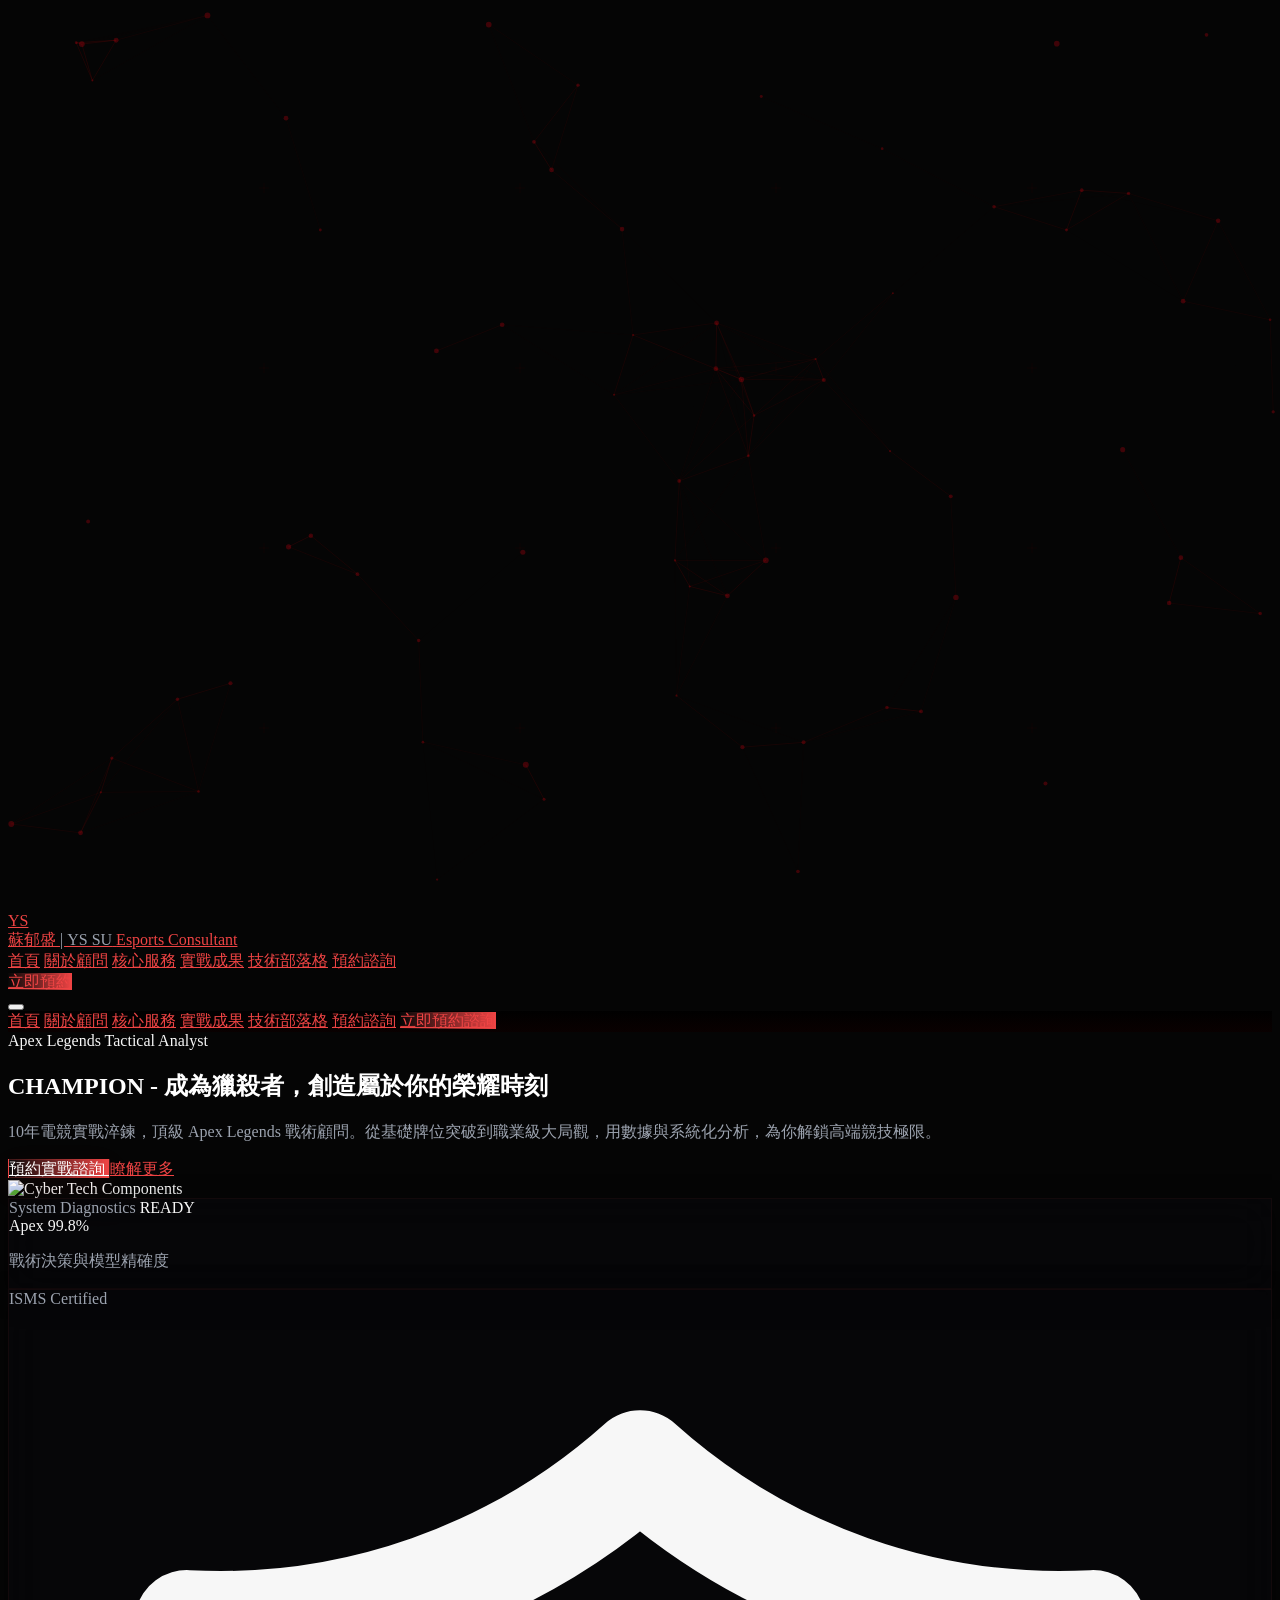
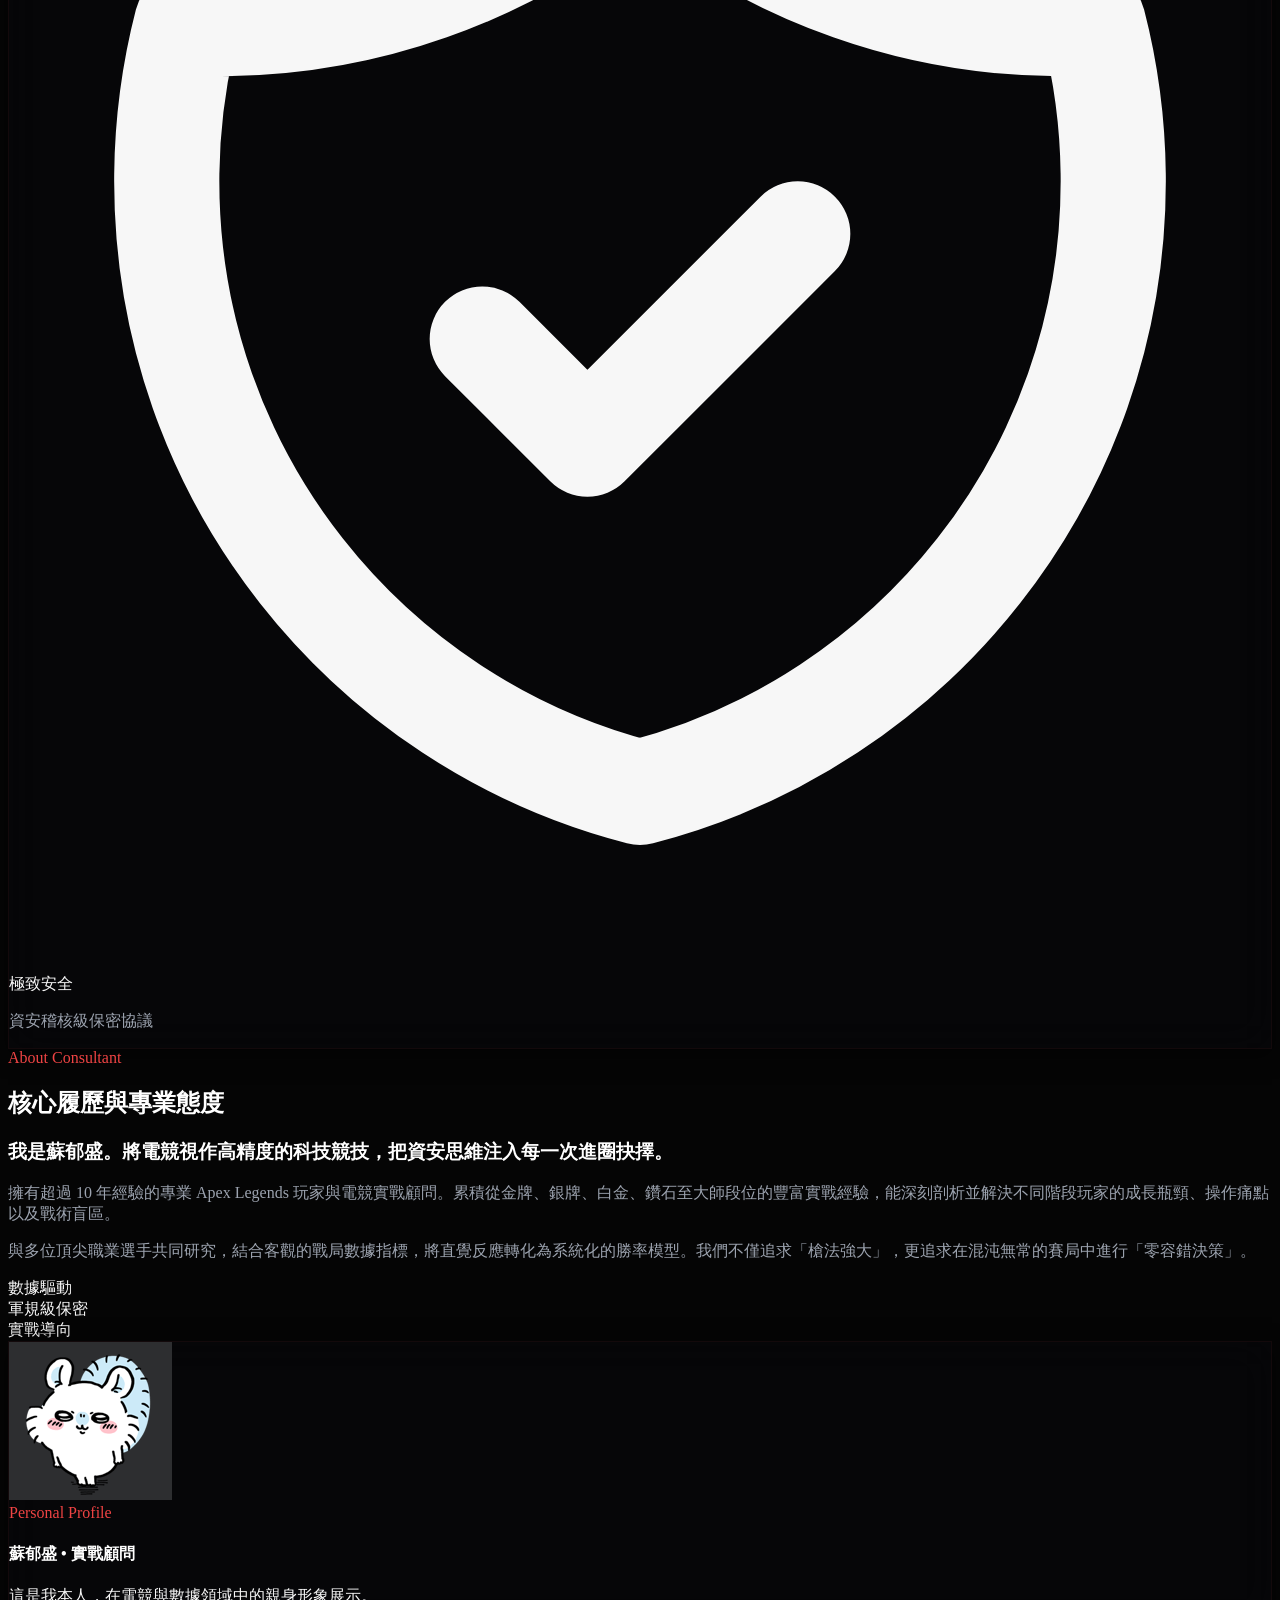
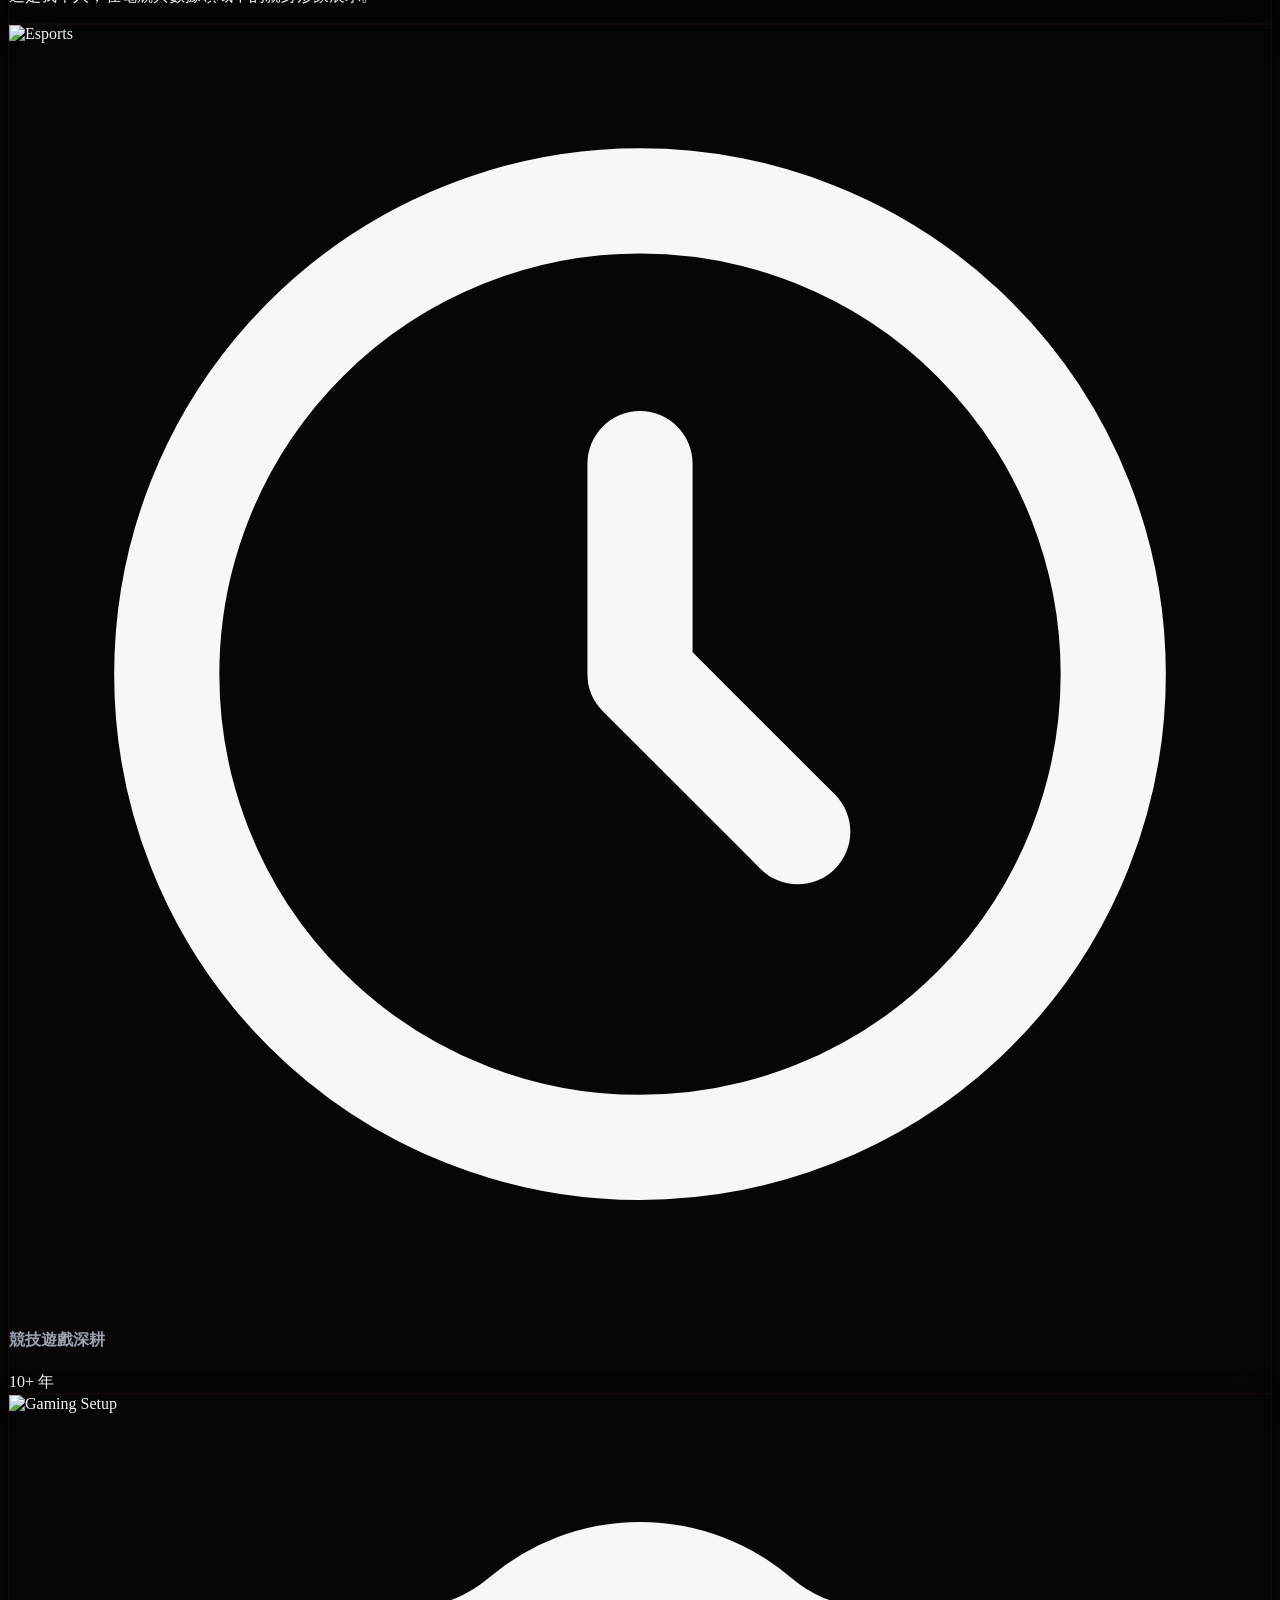
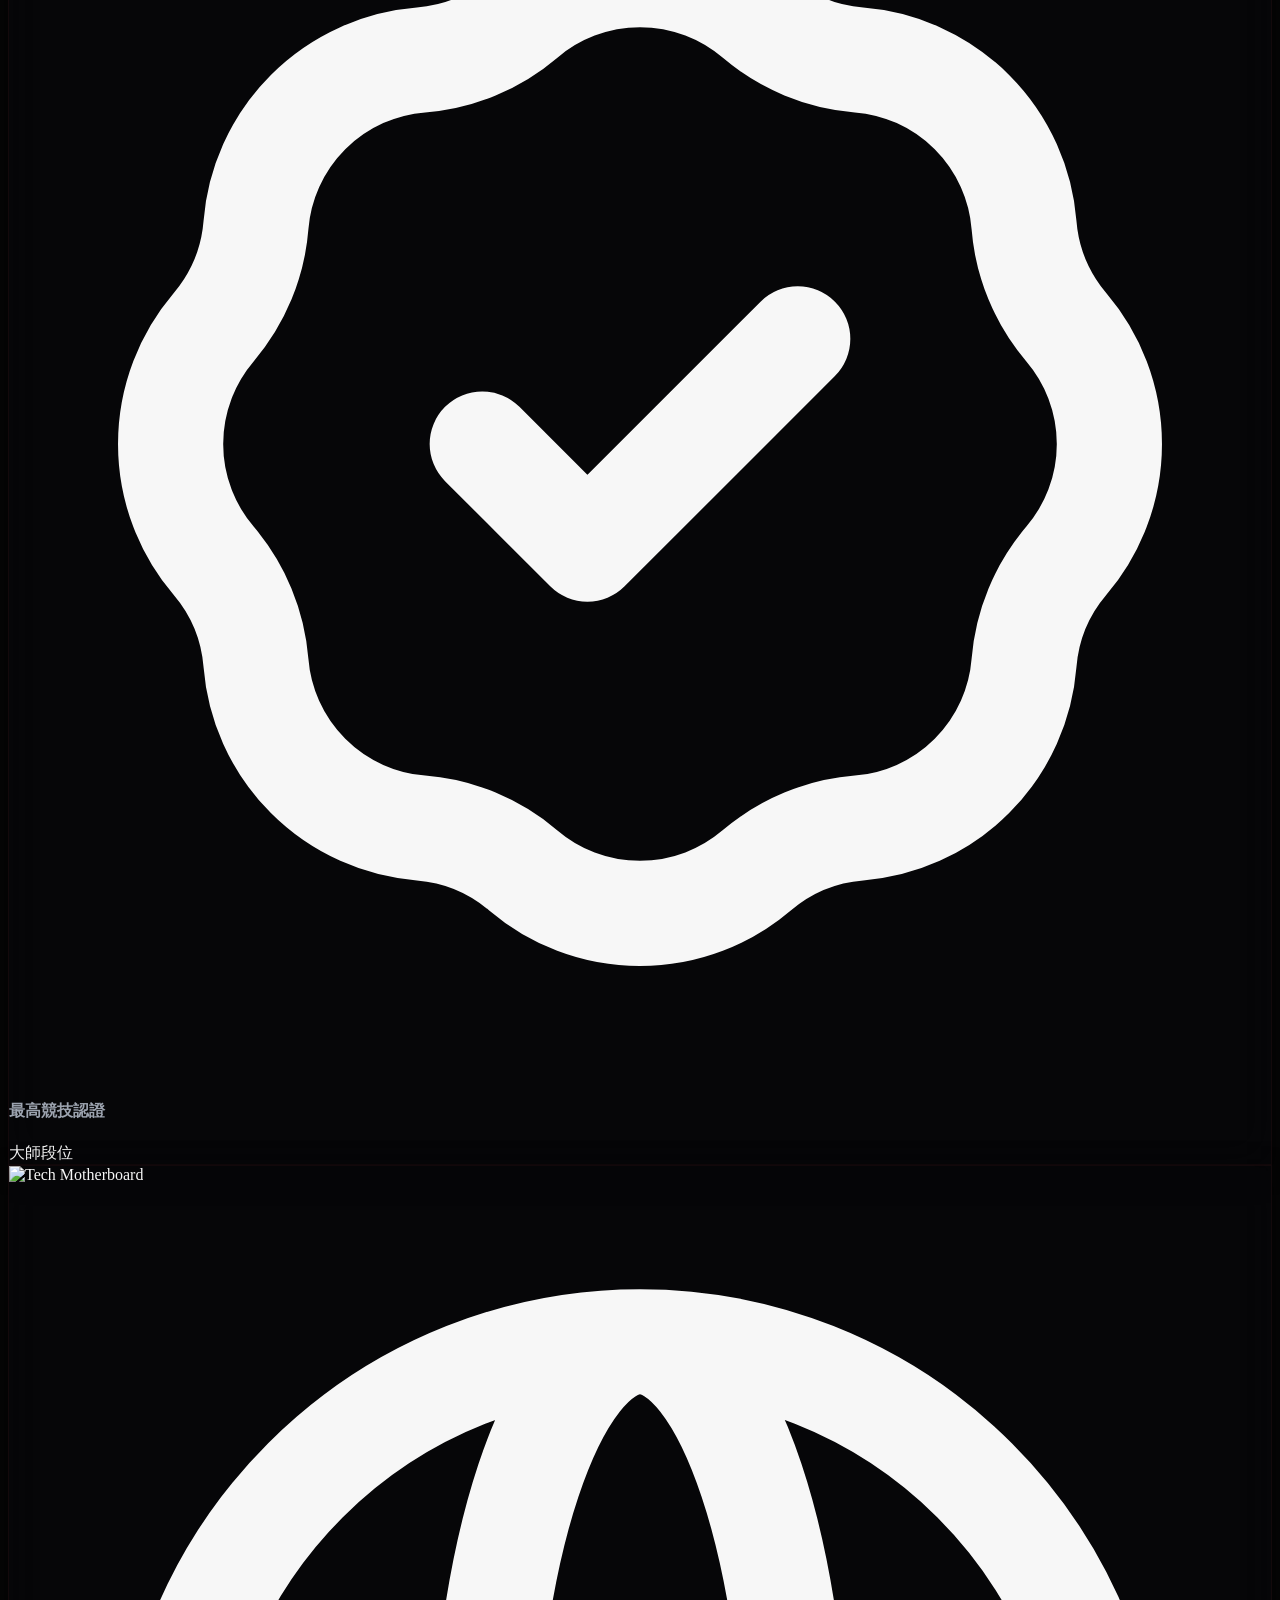
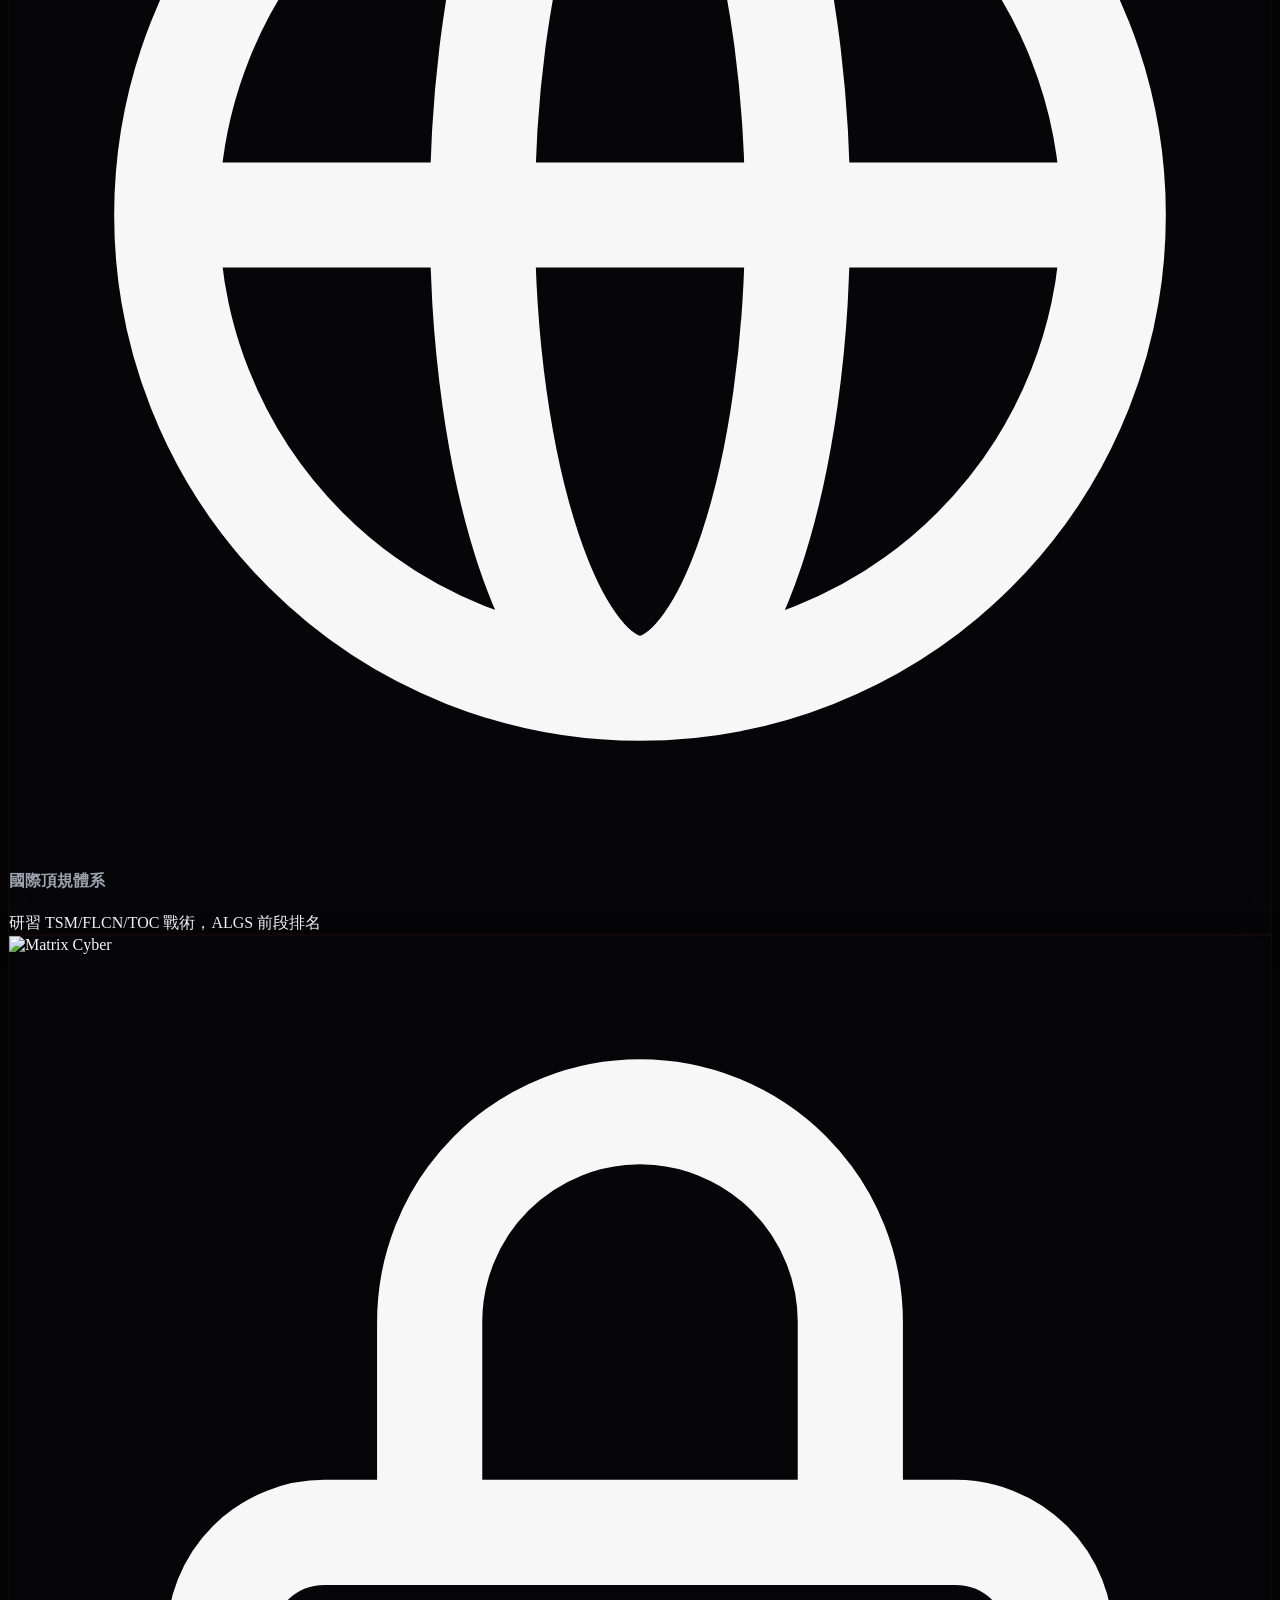
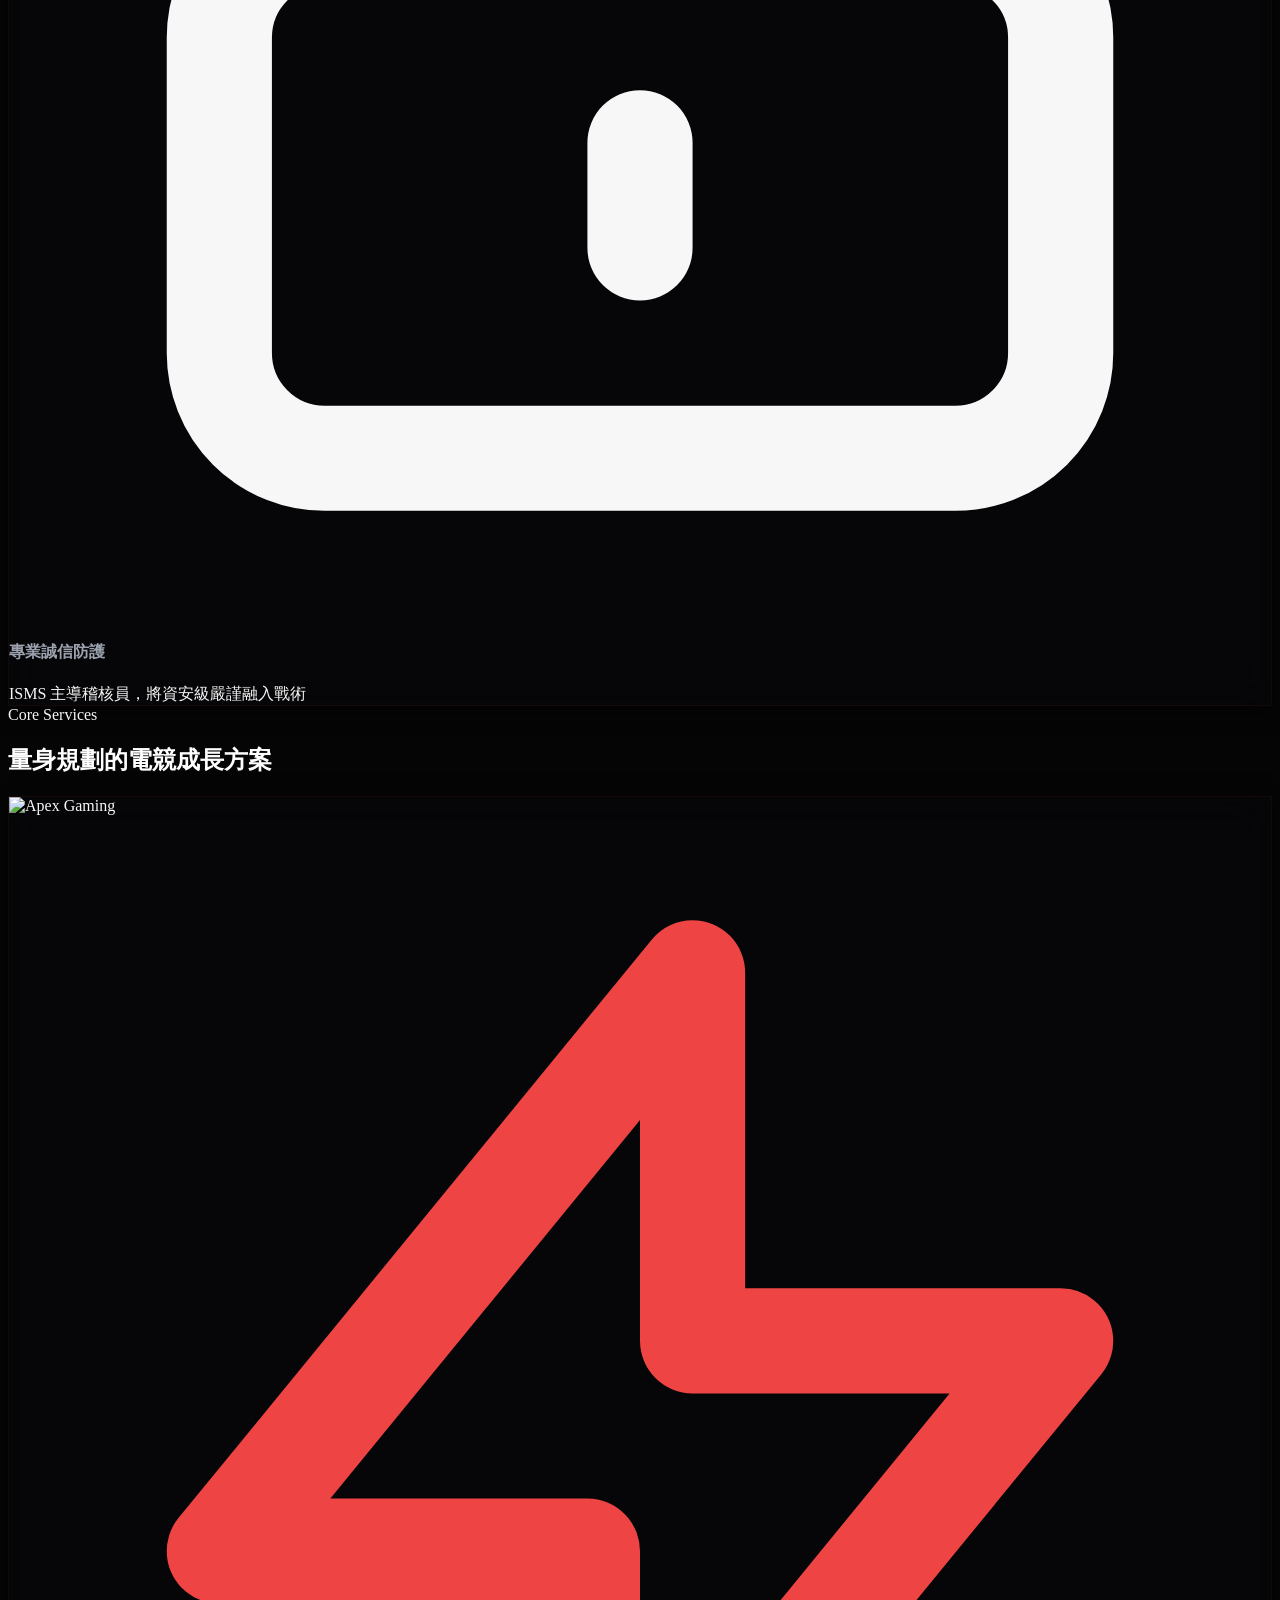
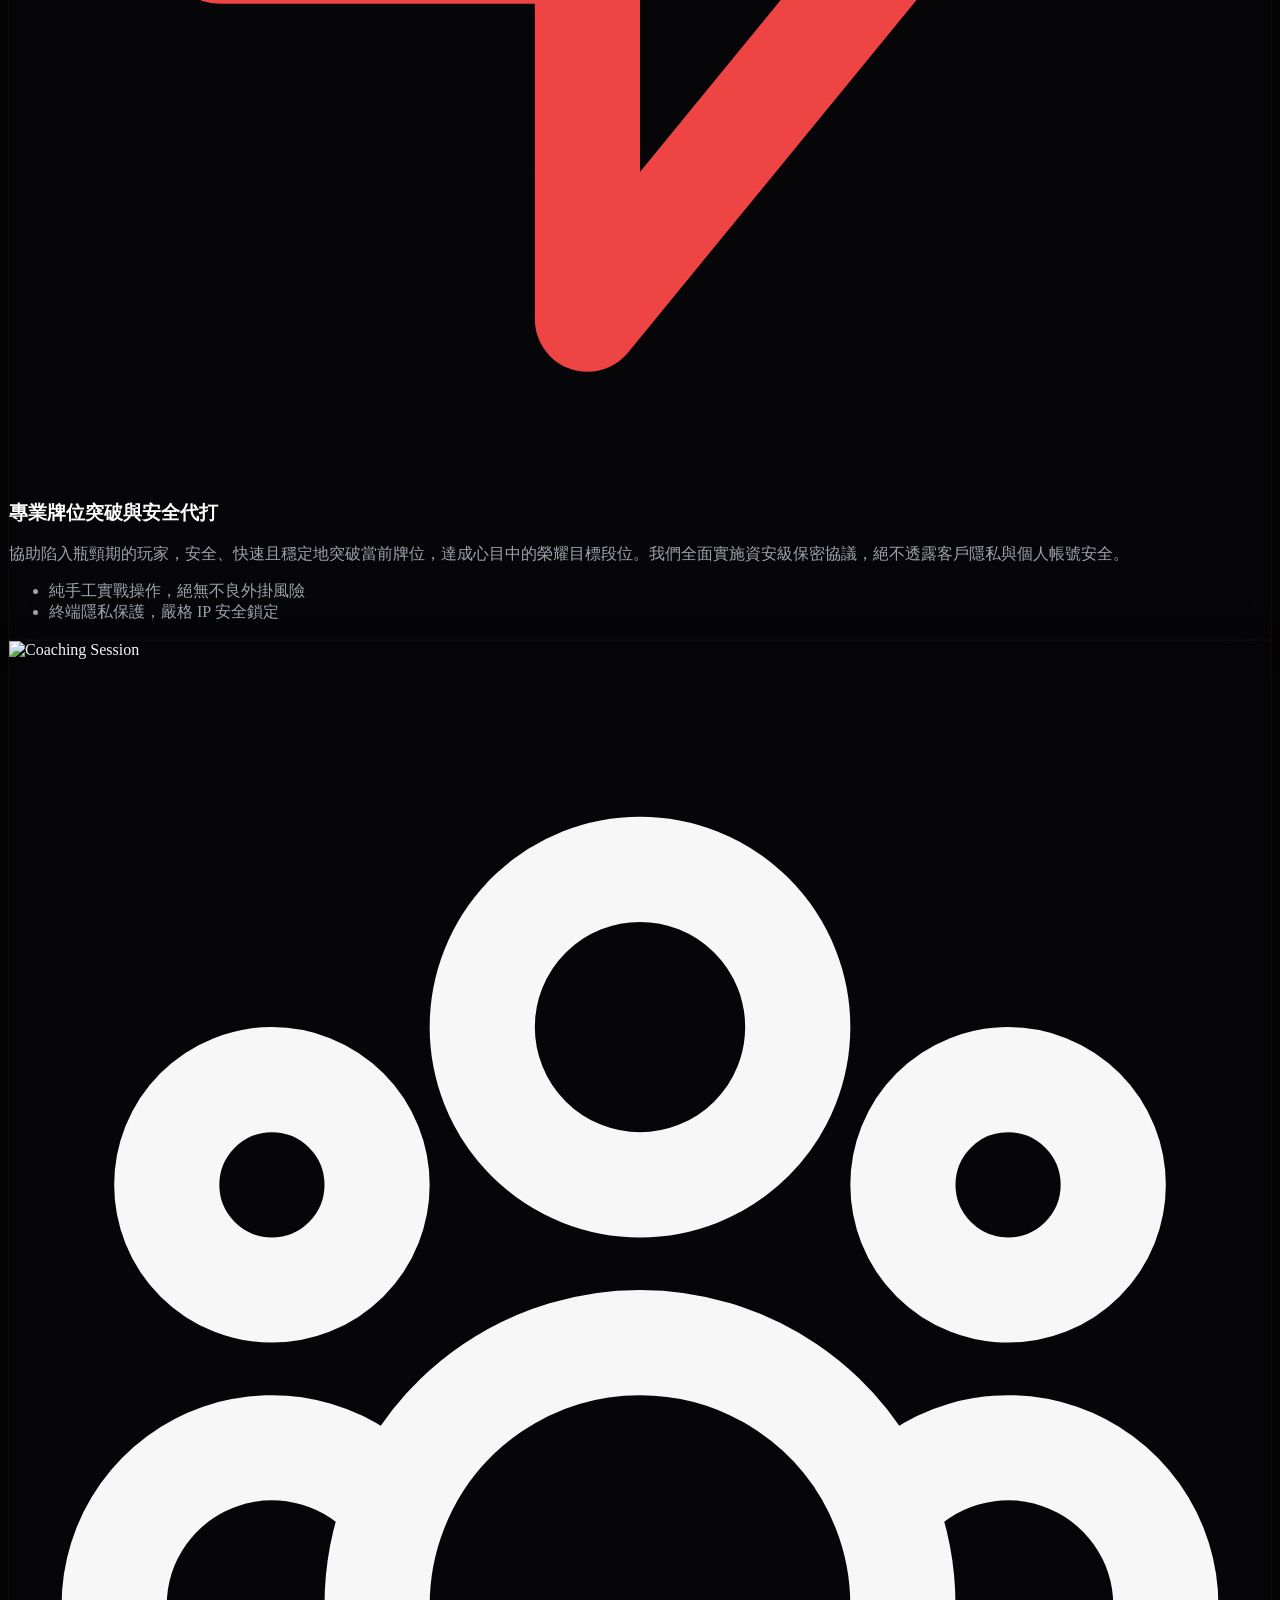
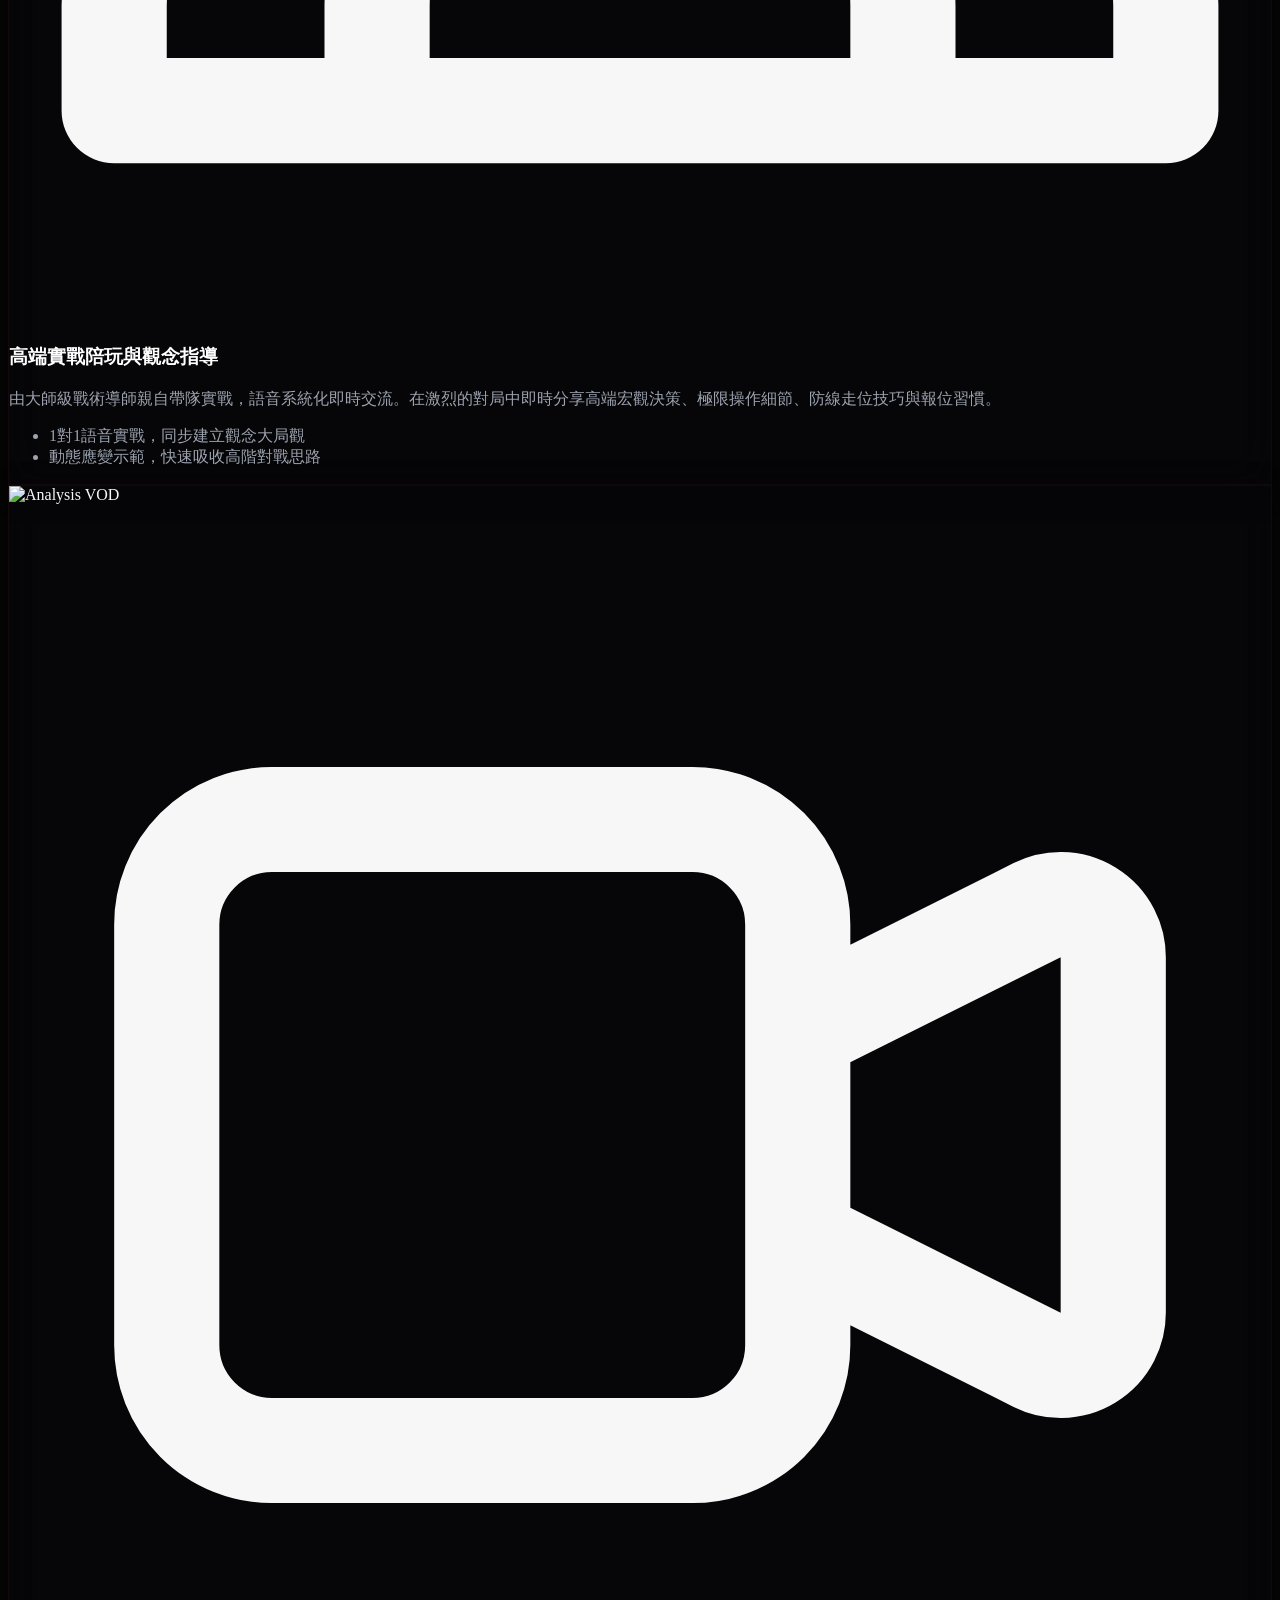
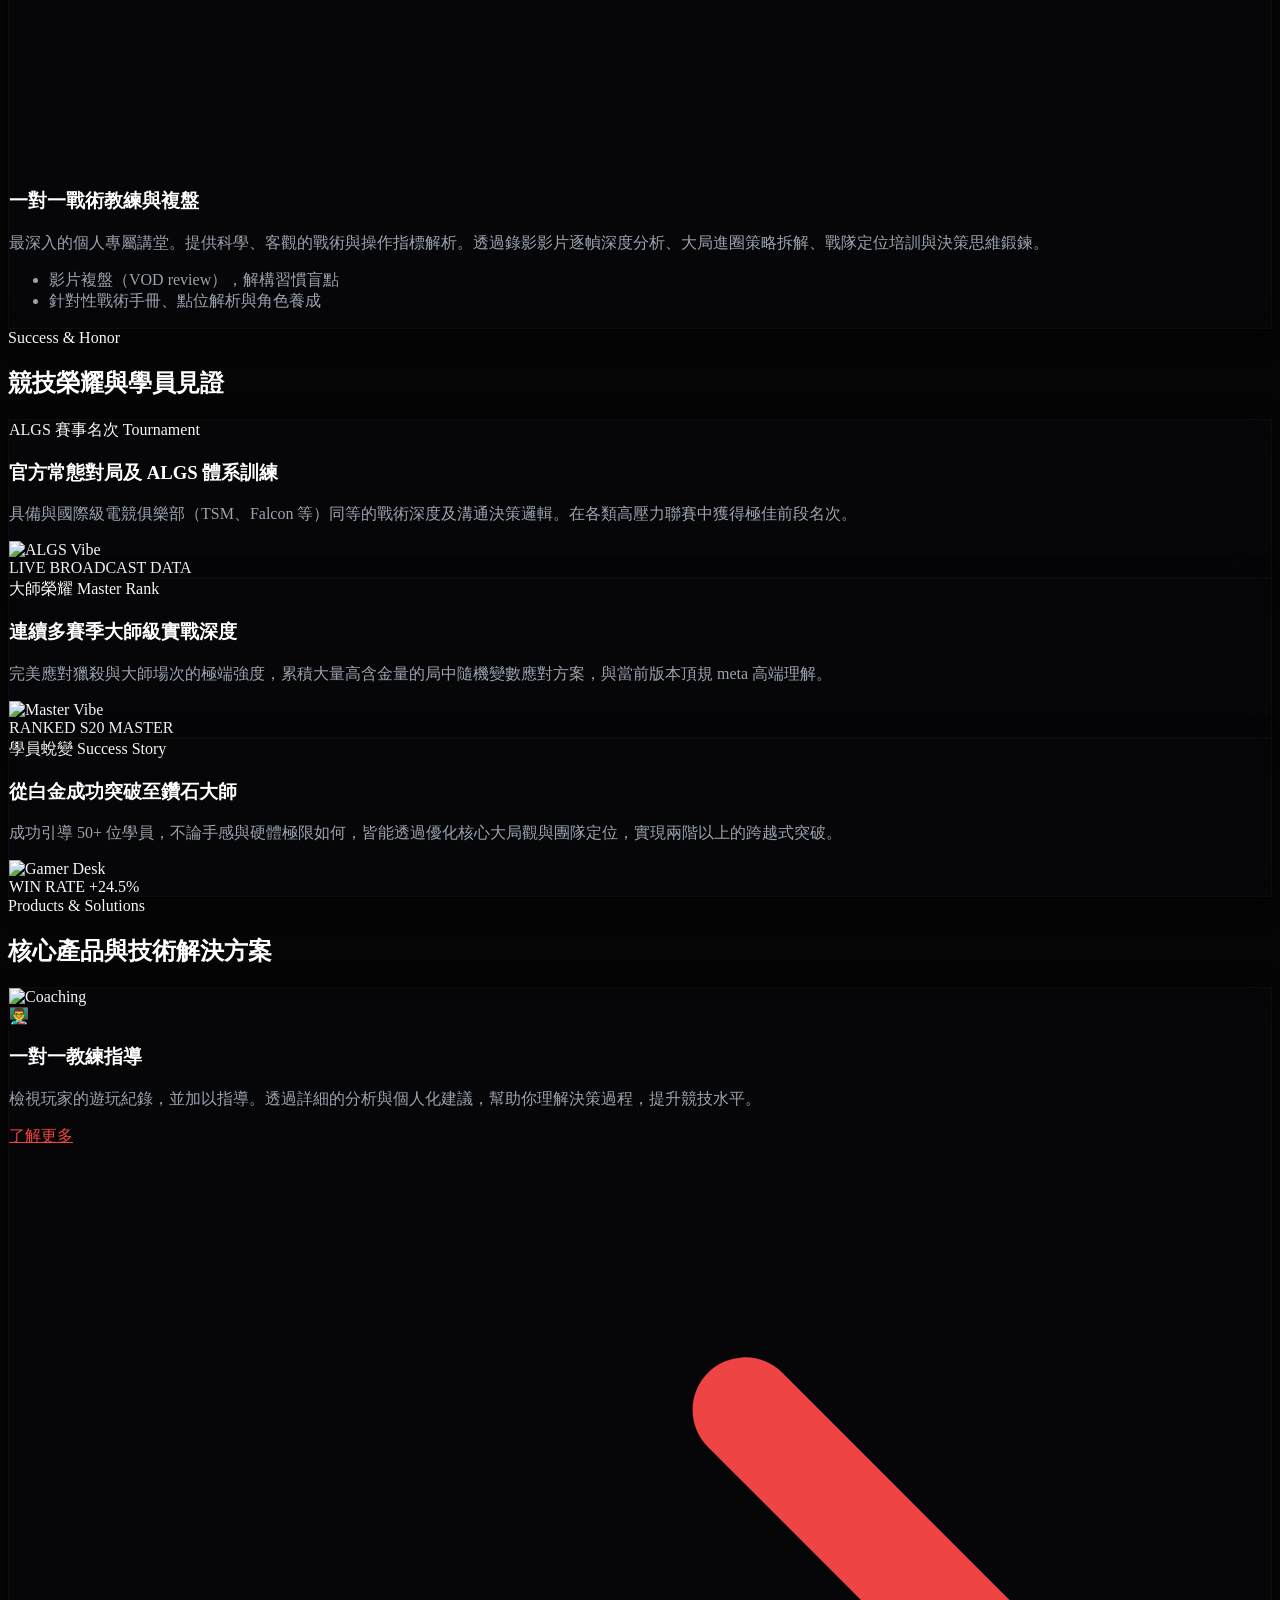
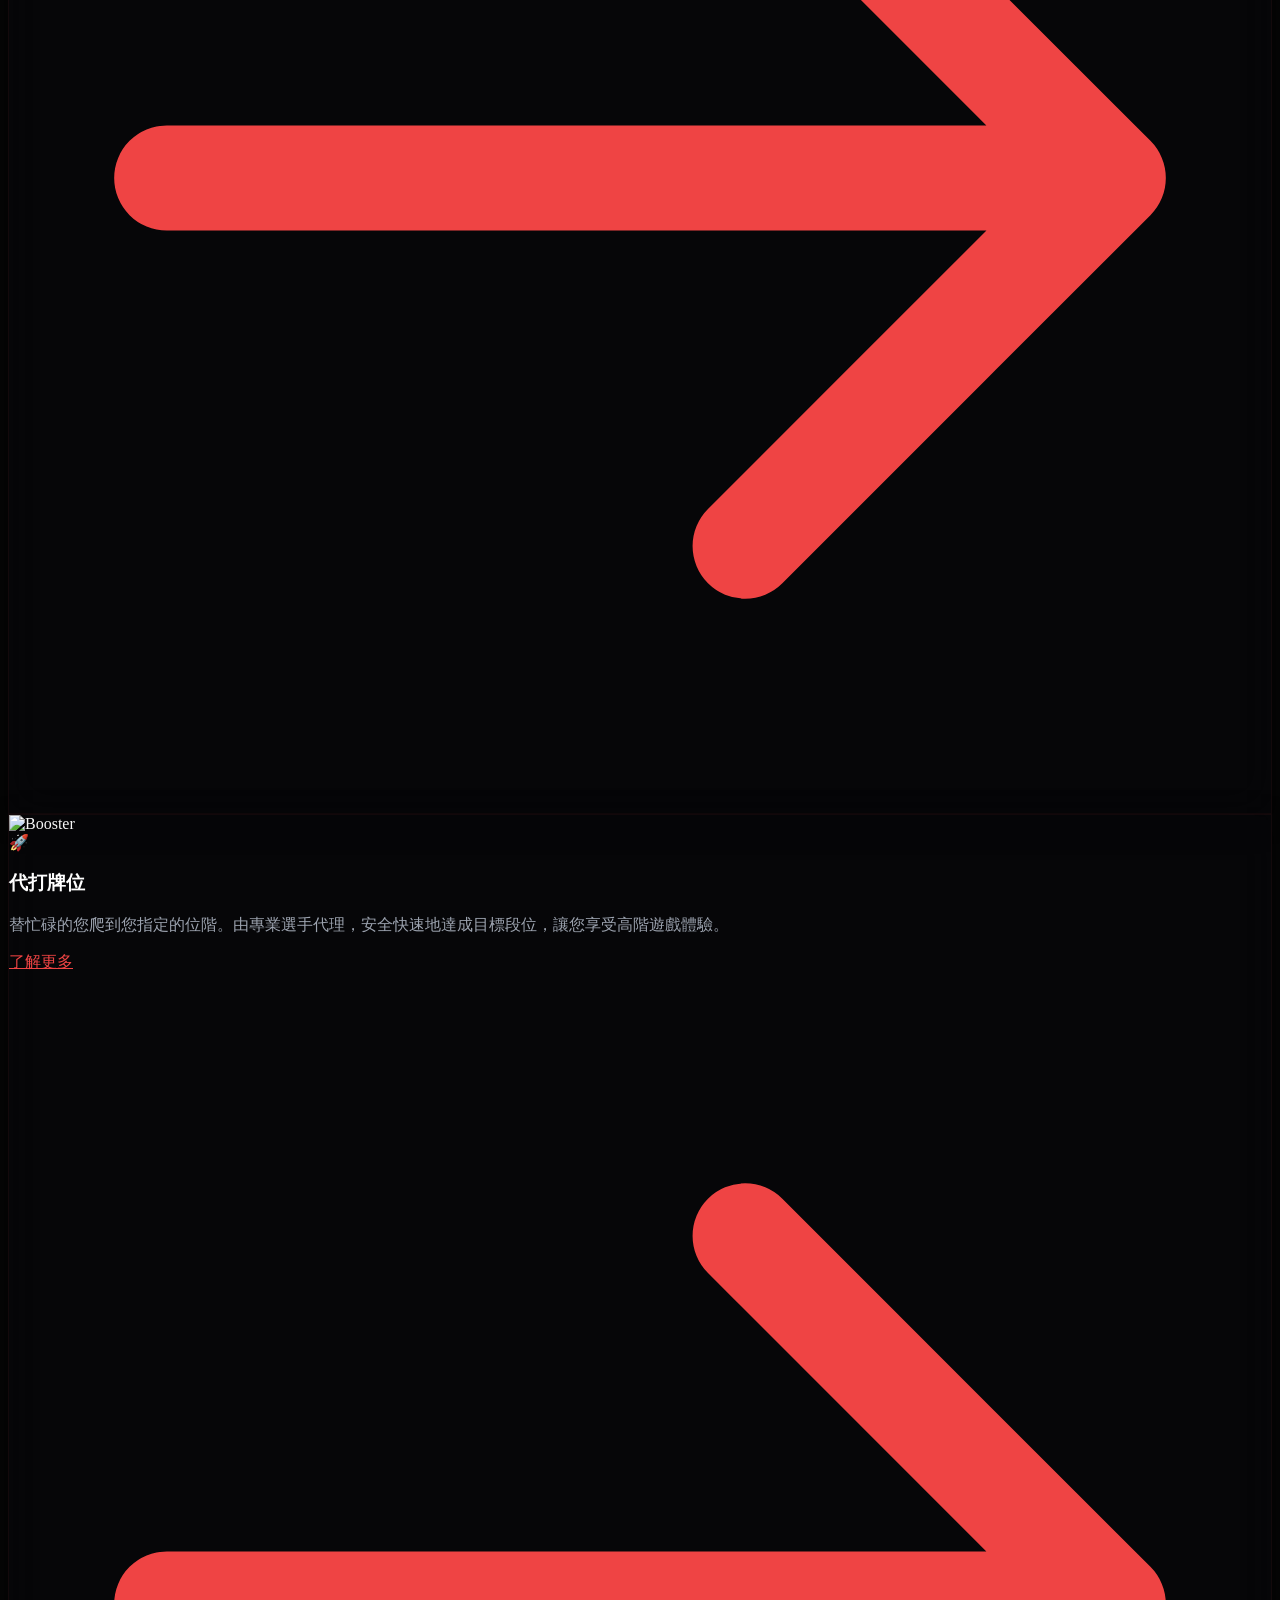
==== commit 390948b3: "update" ====
--- a/index.html
+++ b/index.html
@@ -301,65 +301,77 @@
                 </div>
 
                 <!-- 特色標籤與數據儀表板樣式卡片群 -->
-                <div class="lg:col-span-6 grid grid-cols-1 sm:grid-cols-2 gap-6">
-                    <!-- 卡片 1 -->
-                    <div class="p-6 rounded-2xl border border-white/5 glass-panel glow-card flex flex-col justify-between h-48 relative overflow-hidden group">
-                        <div class="absolute inset-0 bg-gradient-to-b from-transparent to-slate-950/80 -z-10"></div>
-                        <div class="absolute inset-0 opacity-10 group-hover:opacity-20 transition-opacity">
-                            <img src="https://images.unsplash.com/photo-1542751371-adc38448a05e?auto=format&fit=crop&w=300&q=80" alt="Esports" class="w-full h-full object-cover">
-                        </div>
-                        <div>
-                            <div class="p-2 w-10 h-10 rounded-lg bg-blue-950/80 text-techBlue flex items-center justify-center mb-4 border border-blue-800/30">
-                                <svg class="w-5 h-5" fill="none" stroke="currentColor" viewBox="0 0 24 24"><path stroke-linecap="round" stroke-linejoin="round" stroke-width="2" d="M12 8v4l3 3m6-3a9 9 0 11-18 0 9 9 0 0118 0z"></path></svg>
-                            </div>
-                            <h4 class="text-sm font-semibold text-slate-400 tracking-wider">競技遊戲深耕</h4>
-                        </div>
-                        <div class="text-3xl font-bold text-white z-10">10+ 年</div>
-                    </div>
-
-                    <!-- 卡片 2 -->
-                    <div class="p-6 rounded-2xl border border-white/5 glass-panel glow-card flex flex-col justify-between h-48 relative overflow-hidden group">
-                        <div class="absolute inset-0 bg-gradient-to-b from-transparent to-slate-950/80 -z-10"></div>
-                        <div class="absolute inset-0 opacity-10 group-hover:opacity-20 transition-opacity">
-                            <img src="https://images.unsplash.com/photo-1511512578047-dfb367046420?auto=format&fit=crop&w=300&q=80" alt="Gaming Setup" class="w-full h-full object-cover">
-                        </div>
-                        <div>
-                            <div class="p-2 w-10 h-10 rounded-lg bg-red-950/80 text-tsmCrimson flex items-center justify-center mb-4 border border-red-800/30">
-                                <svg class="w-5 h-5" fill="none" stroke="currentColor" viewBox="0 0 24 24"><path stroke-linecap="round" stroke-linejoin="round" stroke-width="2" d="M9 12l2 2 4-4M7.835 4.697a3.42 3.42 0 001.946-.806 3.42 3.42 0 014.438 0 3.42 3.42 0 001.946.806 3.42 3.42 0 013.138 3.138 3.42 3.42 0 00.806 1.946 3.42 3.42 0 010 4.438 3.42 3.42 0 00-.806 1.946 3.42 3.42 0 01-3.138 3.138 3.42 3.42 0 00-1.946.806 3.42 3.42 0 01-4.438 0 3.42 3.42 0 00-1.946-.806 3.42 3.42 0 01-3.138-3.138 3.42 3.42 0 00-.806-1.946 3.42 3.42 0 010-4.438 3.42 3.42 0 00.806-1.946 3.42 3.42 0 013.138-3.138z"></path></svg>
-                            </div>
-                            <h4 class="text-sm font-semibold text-slate-400 tracking-wider">最高競技認證</h4>
-                        </div>
-                        <div class="text-3xl font-bold text-white z-10">大師段位</div>
-                    </div>
-
-                    <!-- 卡片 3 -->
-                    <div class="p-6 rounded-2xl border border-white/5 glass-panel glow-card flex flex-col justify-between h-48 relative overflow-hidden group">
-                        <div class="absolute inset-0 bg-gradient-to-b from-transparent to-slate-950/80 -z-10"></div>
-                        <div class="absolute inset-0 opacity-10 group-hover:opacity-20 transition-opacity">
-                            <img src="https://images.unsplash.com/photo-1518770660439-4636190af475?auto=format&fit=crop&w=300&q=80" alt="Tech Motherboard" class="w-full h-full object-cover">
-                        </div>
-                        <div>
-                            <div class="p-2 w-10 h-10 rounded-lg bg-blue-950/80 text-techBlue flex items-center justify-center mb-4 border border-blue-800/30">
-                                <svg class="w-5 h-5" fill="none" stroke="currentColor" viewBox="0 0 24 24"><path stroke-linecap="round" stroke-linejoin="round" stroke-width="2" d="M21 12a9 9 0 01-9 9m9-9a9 9 0 00-9-9m9 9H3m9 9a9 9 0 01-9-9m9 9c1.657 0 3-4.03 3-9s-1.343-9-3-9m0 18c-1.657 0-3-4.03-3-9s1.343-9 3-9m-9 9a9 9 0 019-9"></path></svg>
-                            </div>
-                            <h4 class="text-sm font-semibold text-slate-400 tracking-wider">國際頂規體系</h4>
-                        </div>
-                        <div class="text-base font-bold text-white leading-tight z-10">研習 TSM/FLCN/TOC 戰術，ALGS 前段排名</div>
-                    </div>
-
-                    <!-- 卡片 4 -->
-                    <div class="p-6 rounded-2xl border border-white/5 glass-panel glow-card flex flex-col justify-between h-48 relative overflow-hidden group">
-                        <div class="absolute inset-0 bg-gradient-to-b from-transparent to-slate-950/80 -z-10"></div>
-                        <div class="absolute inset-0 opacity-10 group-hover:opacity-20 transition-opacity">
-                            <img src="https://images.unsplash.com/photo-1526374965328-7f61d4dc18c5?auto=format&fit=crop&w=300&q=80" alt="Matrix Cyber" class="w-full h-full object-cover">
-                        </div>
-                        <div>
-                            <div class="p-2 w-10 h-10 rounded-lg bg-slate-900/80 text-slate-300 flex items-center justify-center mb-4 border border-slate-800/30">
-                                <svg class="w-5 h-5" fill="none" stroke="currentColor" viewBox="0 0 24 24"><path stroke-linecap="round" stroke-linejoin="round" stroke-width="2" d="M12 15v2m-6 4h12a2 2 0 002-2v-6a2 2 0 00-2-2H6a2 2 0 00-2 2v6a2 2 0 002 2zm10-10V7a4 4 0 00-8 0v4h8z"></path></svg>
-                            </div>
-                            <h4 class="text-sm font-semibold text-slate-400 tracking-wider">專業誠信防護</h4>
-                        </div>
-                        <div class="text-base font-bold text-white leading-tight z-10">ISMS 主導稽核員，將資安級嚴謹融入戰術</div>
+                <div class="lg:col-span-6 space-y-6">
+                    <div class="rounded-[2.5rem] overflow-hidden border border-red-500/10 shadow-2xl shadow-red-950/20 glass-panel relative">
+                        <img src="mywork/momo2.png" alt="蘇郁盛肖像照" class="w-full h-[450px] object-cover object-center">
+                        <div class="absolute inset-0 bg-gradient-to-t from-darkBg/90 via-transparent to-transparent"></div>
+                        <div class="absolute bottom-6 left-6">
+                            <span class="text-xs uppercase tracking-[0.35em] text-tsmRed font-semibold">Personal Profile</span>
+                            <h4 class="mt-3 text-3xl font-bold text-white">蘇郁盛 • 實戰顧問</h4>
+                            <p class="text-sm text-slate-300 max-w-xs mt-2">這是我本人，在電競與數據領域中的親身形象展示。</p>
+                        </div>
+                    </div>
+
+                    <div class="grid grid-cols-1 sm:grid-cols-2 gap-6">
+                        <!-- 卡片 1 -->
+                        <div class="p-6 rounded-2xl border border-white/5 glass-panel glow-card flex flex-col justify-between h-48 relative overflow-hidden group">
+                            <div class="absolute inset-0 bg-gradient-to-b from-transparent to-slate-950/80 -z-10"></div>
+                            <div class="absolute inset-0 opacity-10 group-hover:opacity-20 transition-opacity">
+                                <img src="https://images.unsplash.com/photo-1542751371-adc38448a05e?auto=format&fit=crop&w=300&q=80" alt="Esports" class="w-full h-full object-cover">
+                            </div>
+                            <div>
+                                <div class="p-2 w-10 h-10 rounded-lg bg-blue-950/80 text-techBlue flex items-center justify-center mb-4 border border-blue-800/30">
+                                    <svg class="w-5 h-5" fill="none" stroke="currentColor" viewBox="0 0 24 24"><path stroke-linecap="round" stroke-linejoin="round" stroke-width="2" d="M12 8v4l3 3m6-3a9 9 0 11-18 0 9 9 0 0118 0z"></path></svg>
+                                </div>
+                                <h4 class="text-sm font-semibold text-slate-400 tracking-wider">競技遊戲深耕</h4>
+                            </div>
+                            <div class="text-3xl font-bold text-white z-10">10+ 年</div>
+                        </div>
+
+                        <!-- 卡片 2 -->
+                        <div class="p-6 rounded-2xl border border-white/5 glass-panel glow-card flex flex-col justify-between h-48 relative overflow-hidden group">
+                            <div class="absolute inset-0 bg-gradient-to-b from-transparent to-slate-950/80 -z-10"></div>
+                            <div class="absolute inset-0 opacity-10 group-hover:opacity-20 transition-opacity">
+                                <img src="https://images.unsplash.com/photo-1511512578047-dfb367046420?auto=format&fit=crop&w=300&q=80" alt="Gaming Setup" class="w-full h-full object-cover">
+                            </div>
+                            <div>
+                                <div class="p-2 w-10 h-10 rounded-lg bg-red-950/80 text-tsmCrimson flex items-center justify-center mb-4 border border-red-800/30">
+                                    <svg class="w-5 h-5" fill="none" stroke="currentColor" viewBox="0 0 24 24"><path stroke-linecap="round" stroke-linejoin="round" stroke-width="2" d="M9 12l2 2 4-4M7.835 4.697a3.42 3.42 0 001.946-.806 3.42 3.42 0 014.438 0 3.42 3.42 0 001.946.806 3.42 3.42 0 013.138 3.138 3.42 3.42 0 00.806 1.946 3.42 3.42 0 010 4.438 3.42 3.42 0 00-.806 1.946 3.42 3.42 0 01-3.138 3.138 3.42 3.42 0 00-1.946.806 3.42 3.42 0 01-4.438 0 3.42 3.42 0 00-1.946-.806 3.42 3.42 0 01-3.138-3.138 3.42 3.42 0 00-.806-1.946 3.42 3.42 0 010-4.438 3.42 3.42 0 00.806-1.946 3.42 3.42 0 013.138-3.138z"></path></svg>
+                                </div>
+                                <h4 class="text-sm font-semibold text-slate-400 tracking-wider">最高競技認證</h4>
+                            </div>
+                            <div class="text-3xl font-bold text-white z-10">大師段位</div>
+                        </div>
+
+                        <!-- 卡片 3 -->
+                        <div class="p-6 rounded-2xl border border-white/5 glass-panel glow-card flex flex-col justify-between h-48 relative overflow-hidden group">
+                            <div class="absolute inset-0 bg-gradient-to-b from-transparent to-slate-950/80 -z-10"></div>
+                            <div class="absolute inset-0 opacity-10 group-hover:opacity-20 transition-opacity">
+                                <img src="https://images.unsplash.com/photo-1518770660439-4636190af475?auto=format&fit=crop&w=300&q=80" alt="Tech Motherboard" class="w-full h-full object-cover">
+                            </div>
+                            <div>
+                                <div class="p-2 w-10 h-10 rounded-lg bg-blue-950/80 text-techBlue flex items-center justify-center mb-4 border border-blue-800/30">
+                                    <svg class="w-5 h-5" fill="none" stroke="currentColor" viewBox="0 0 24 24"><path stroke-linecap="round" stroke-linejoin="round" stroke-width="2" d="M21 12a9 9 0 01-9 9m9-9a9 9 0 00-9-9m9 9H3m9 9a9 9 0 01-9-9m9 9c1.657 0 3-4.03 3-9s-1.343-9-3-9m0 18c-1.657 0-3-4.03-3-9s1.343-9 3-9m-9 9a9 9 0 019-9"></path></svg>
+                                </div>
+                                <h4 class="text-sm font-semibold text-slate-400 tracking-wider">國際頂規體系</h4>
+                            </div>
+                            <div class="text-base font-bold text-white leading-tight z-10">研習 TSM/FLCN/TOC 戰術，ALGS 前段排名</div>
+                        </div>
+
+                        <!-- 卡片 4 -->
+                        <div class="p-6 rounded-2xl border border-white/5 glass-panel glow-card flex flex-col justify-between h-48 relative overflow-hidden group">
+                            <div class="absolute inset-0 bg-gradient-to-b from-transparent to-slate-950/80 -z-10"></div>
+                            <div class="absolute inset-0 opacity-10 group-hover:opacity-20 transition-opacity">
+                                <img src="https://images.unsplash.com/photo-1526374965328-7f61d4dc18c5?auto=format&fit=crop&w=300&q=80" alt="Matrix Cyber" class="w-full h-full object-cover">
+                            </div>
+                            <div>
+                                <div class="p-2 w-10 h-10 rounded-lg bg-slate-900/80 text-slate-300 flex items-center justify-center mb-4 border border-slate-800/30">
+                                    <svg class="w-5 h-5" fill="none" stroke="currentColor" viewBox="0 0 24 24"><path stroke-linecap="round" stroke-linejoin="round" stroke-width="2" d="M12 15v2m-6 4h12a2 2 0 002-2v-6a2 2 0 00-2-2H6a2 2 0 00-2 2v6a2 2 0 002 2zm10-10V7a4 4 0 00-8 0v4h8z"></path></svg>
+                                </div>
+                                <h4 class="text-sm font-semibold text-slate-400 tracking-wider">專業誠信防護</h4>
+                            </div>
+                            <div class="text-base font-bold text-white leading-tight z-10">ISMS 主導稽核員，將資安級嚴謹融入戰術</div>
+                        </div>
                     </div>
                 </div>
             </div>
@@ -616,6 +628,64 @@
                         <span>了解更多</span>
                         <svg class="w-4 h-4" fill="none" stroke="currentColor" viewBox="0 0 24 24"><path stroke-linecap="round" stroke-linejoin="round" stroke-width="2" d="M14 5l7 7m0 0l-7 7m7-7H3"></path></svg>
                     </a>
+                </div>
+            </div>
+        </div>
+    </section>
+
+    <!-- 插畫展演 (Illustrations Showcase) -->
+    <section id="illustrations" class="py-24 px-6 lg:px-12 max-w-7xl mx-auto scroll-mt-20">
+        <div class="reveal">
+            <div class="flex flex-col items-center text-center space-y-3 mb-16">
+                <span class="text-xs font-bold tracking-widest text-tsmRed uppercase">Visual Showcase</span>
+                <h2 class="text-3xl sm:text-4xl font-bold text-white">插畫與視覺展演</h2>
+                <div class="h-1 w-12 bg-tsmRed rounded-full"></div>
+            </div>
+
+            <div class="grid grid-cols-1 sm:grid-cols-2 lg:grid-cols-3 gap-6">
+                <div class="group relative overflow-hidden rounded-3xl border border-white/5 glass-panel shadow-xl">
+                    <img src="mywork/momo1.png" alt="插畫 1" class="w-full h-72 object-cover transition-transform duration-500 group-hover:scale-105">
+                    <div class="absolute inset-0 bg-gradient-to-t from-darkBg/90 via-transparent to-transparent"></div>
+                    <div class="absolute bottom-5 left-5">
+                        <span class="text-xs uppercase tracking-[0.35em] text-tsmRed font-semibold">Artwork</span>
+                        <h3 class="mt-2 text-lg font-bold text-white">紅黑電競視覺</h3>
+                    </div>
+                </div>
+
+                <div class="group relative overflow-hidden rounded-3xl border border-white/5 glass-panel shadow-xl">
+                    <img src="mywork/momo3.png" alt="插畫 3" class="w-full h-72 object-cover transition-transform duration-500 group-hover:scale-105">
+                    <div class="absolute inset-0 bg-gradient-to-t from-darkBg/90 via-transparent to-transparent"></div>
+                    <div class="absolute bottom-5 left-5">
+                        <span class="text-xs uppercase tracking-[0.35em] text-tsmRed font-semibold">Concept</span>
+                        <h3 class="mt-2 text-lg font-bold text-white">戰術角色風格</h3>
+                    </div>
+                </div>
+
+                <div class="group relative overflow-hidden rounded-3xl border border-white/5 glass-panel shadow-xl">
+                    <img src="mywork/momo4.png" alt="插畫 4" class="w-full h-72 object-cover transition-transform duration-500 group-hover:scale-105">
+                    <div class="absolute inset-0 bg-gradient-to-t from-darkBg/90 via-transparent to-transparent"></div>
+                    <div class="absolute bottom-5 left-5">
+                        <span class="text-xs uppercase tracking-[0.35em] text-tsmRed font-semibold">Style</span>
+                        <h3 class="mt-2 text-lg font-bold text-white">未來科技美學</h3>
+                    </div>
+                </div>
+
+                <div class="group relative overflow-hidden rounded-3xl border border-white/5 glass-panel shadow-xl">
+                    <img src="mywork/momo5.png" alt="插畫 5" class="w-full h-72 object-cover transition-transform duration-500 group-hover:scale-105">
+                    <div class="absolute inset-0 bg-gradient-to-t from-darkBg/90 via-transparent to-transparent"></div>
+                    <div class="absolute bottom-5 left-5">
+                        <span class="text-xs uppercase tracking-[0.35em] text-tsmRed font-semibold">Visual</span>
+                        <h3 class="mt-2 text-lg font-bold text-white">賽事情境演繹</h3>
+                    </div>
+                </div>
+
+                <div class="lg:col-span-2 group relative overflow-hidden rounded-3xl border border-white/5 glass-panel shadow-xl">
+                    <img src="mywork/ha.png" alt="插畫 6" class="w-full h-72 object-cover transition-transform duration-500 group-hover:scale-105">
+                    <div class="absolute inset-0 bg-gradient-to-t from-darkBg/90 via-transparent to-transparent"></div>
+                    <div class="absolute bottom-5 left-5">
+                        <span class="text-xs uppercase tracking-[0.35em] text-tsmRed font-semibold">Extra</span>
+                        <h3 class="mt-2 text-lg font-bold text-white">風格化附加插圖</h3>
+                    </div>
                 </div>
             </div>
         </div>
--- a/styles.css
+++ b/styles.css
@@ -0,0 +1,84 @@
+/* Black-Red Theme Overrides */
+:root{
+  --bg:#050505;
+  --text:#f7f7f7;
+  --muted:#9ca3af;
+  --primary:#ef4444; /* red-500 */
+  --primary-dark:#991b1b;
+  --panel:rgba(20,20,22,0.6);
+}
+
+body{
+  background:var(--bg) !important;
+  color:var(--text) !important;
+}
+
+/* Selection */
+::selection{ background: rgba(239,68,68,0.14); color: var(--text); }
+
+/* Utility token fallbacks used in HTML */
+.text-tsmRed{ color:var(--primary) !important; }
+.bg-tsmRed{ background-color:var(--primary) !important; }
+.border-tsmRed{ border-color:rgba(239,68,68,0.35) !important; }
+.shadow-tsmRed\/:20{ /* noop fallback if present; keep safe */ }
+.tsmCrimson{ color:#dc2626 !important; }
+.tsmCharcoal{ background:#0b0b0b !important; }
+
+/* Dark background helpers */
+.bg-darkBg{ background:var(--bg) !important; }
+.panelBg{ background: var(--panel) !important; }
+
+/* Glass panels: darker with subtle red border */
+.glass-panel{
+  background: rgba(8,8,10,0.6) !important;
+  border: 1px solid rgba(239,68,68,0.06) !important;
+  box-shadow: 0 6px 20px rgba(0,0,0,0.6) !important;
+}
+.glass-panel-light{
+  background: rgba(255,255,255,0.02) !important;
+  border:1px solid rgba(255,255,255,0.02) !important;
+}
+
+/* Glow card: red gradient */
+.glow-card::after{
+  background: linear-gradient(135deg, rgba(239,68,68,0.28), rgba(190,18,60,0.18)) !important;
+}
+.glow-card:hover{ box-shadow: 0 30px 60px rgba(190,18,60,0.12), 0 0 20px rgba(239,68,68,0.06) !important; transform: translateY(-6px) !important; }
+
+/* Ambient glows become red-tinted */
+.ambient-glow{ filter: blur(140px); opacity:0.28; pointer-events:none; background: radial-gradient(circle at center, rgba(239,68,68,0.24), rgba(190,18,60,0.08)); }
+
+/* Cursor blink use red */
+.cursor-blink::after{ color:var(--primary) !important; }
+
+/* Links and call-to-actions */
+a, a:visited{ color: var(--primary); }
+a:hover{ color: var(--primary-dark); }
+
+/* CTA buttons override */
+#interactive-cta{ background: linear-gradient(90deg, #0b0b0b 0%, var(--primary) 100%) !important; color: #fff !important; border-color: rgba(239,68,68,0.22) !important; box-shadow: 0 10px 30px rgba(239,68,68,0.08) !important; }
+#interactive-cta:hover{ transform: translateY(-3px) !important; }
+
+/* Navbar border */
+#navbar{ border-bottom-color: rgba(239,68,68,0.06) !important; }
+
+/* Small accents */
+.h-line, .accent-line{ background: var(--primary) !important; }
+
+/* Ensure images still visible on dark background */
+img{ image-rendering: auto; }
+
+/* Footer / small text muted */
+.text-slate-400, .muted{ color: var(--muted) !important; }
+
+/* Improve contrast for headings */
+h1,h2,h3,h4{ color: #fff !important; }
+
+/* Mobile menu background */
+#mobile-menu{ background: linear-gradient(180deg, rgba(0,0,0,0.95), rgba(10,0,0,0.9)) !important; }
+
+/* Misc tweaks to override Tailwind where needed */
+.bg-gradient-to-r.from-tsmCharcoal.to-tsmRed{ background: linear-gradient(90deg,#070707,var(--primary)) !important; }
+
+/* Fallback for any element using 'text-tsmRed' via utility classes */
+.text-tsmRed, .bg-tsmCrimson, .bg-tsmRed{ }
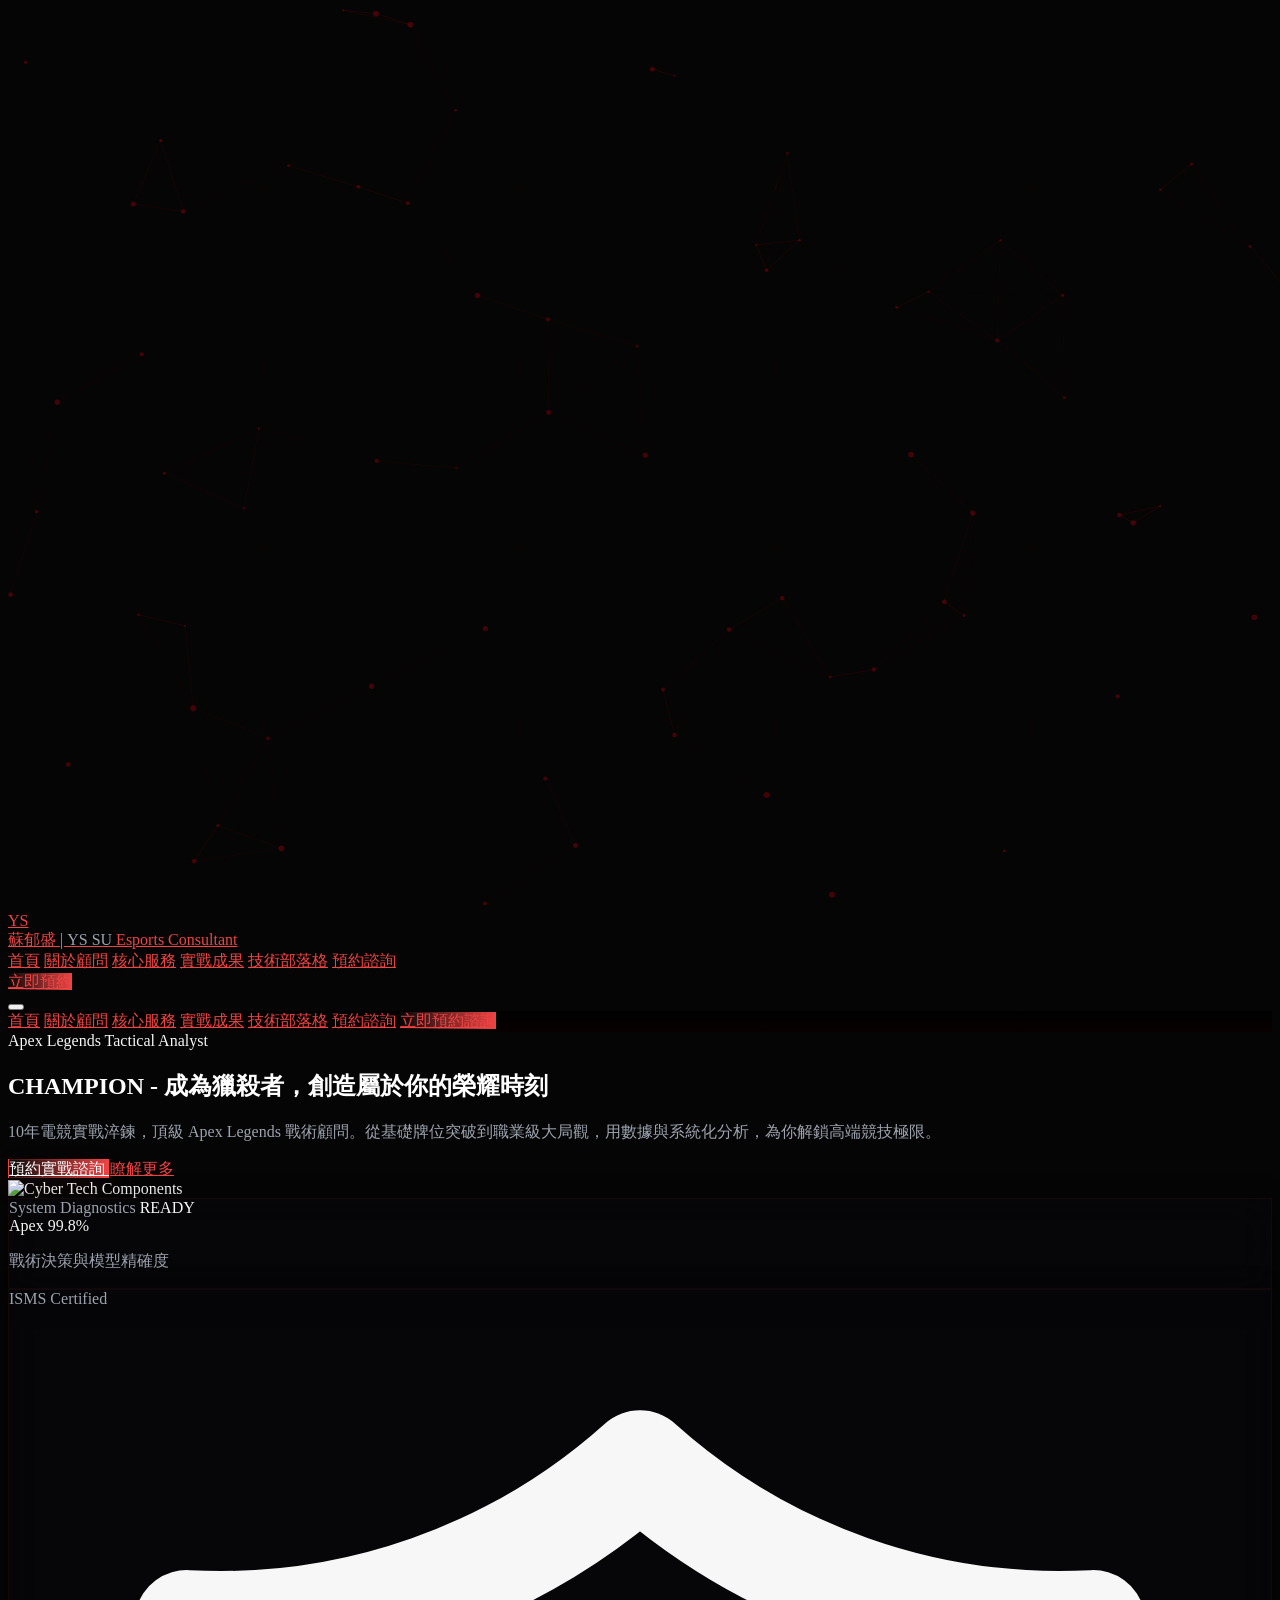
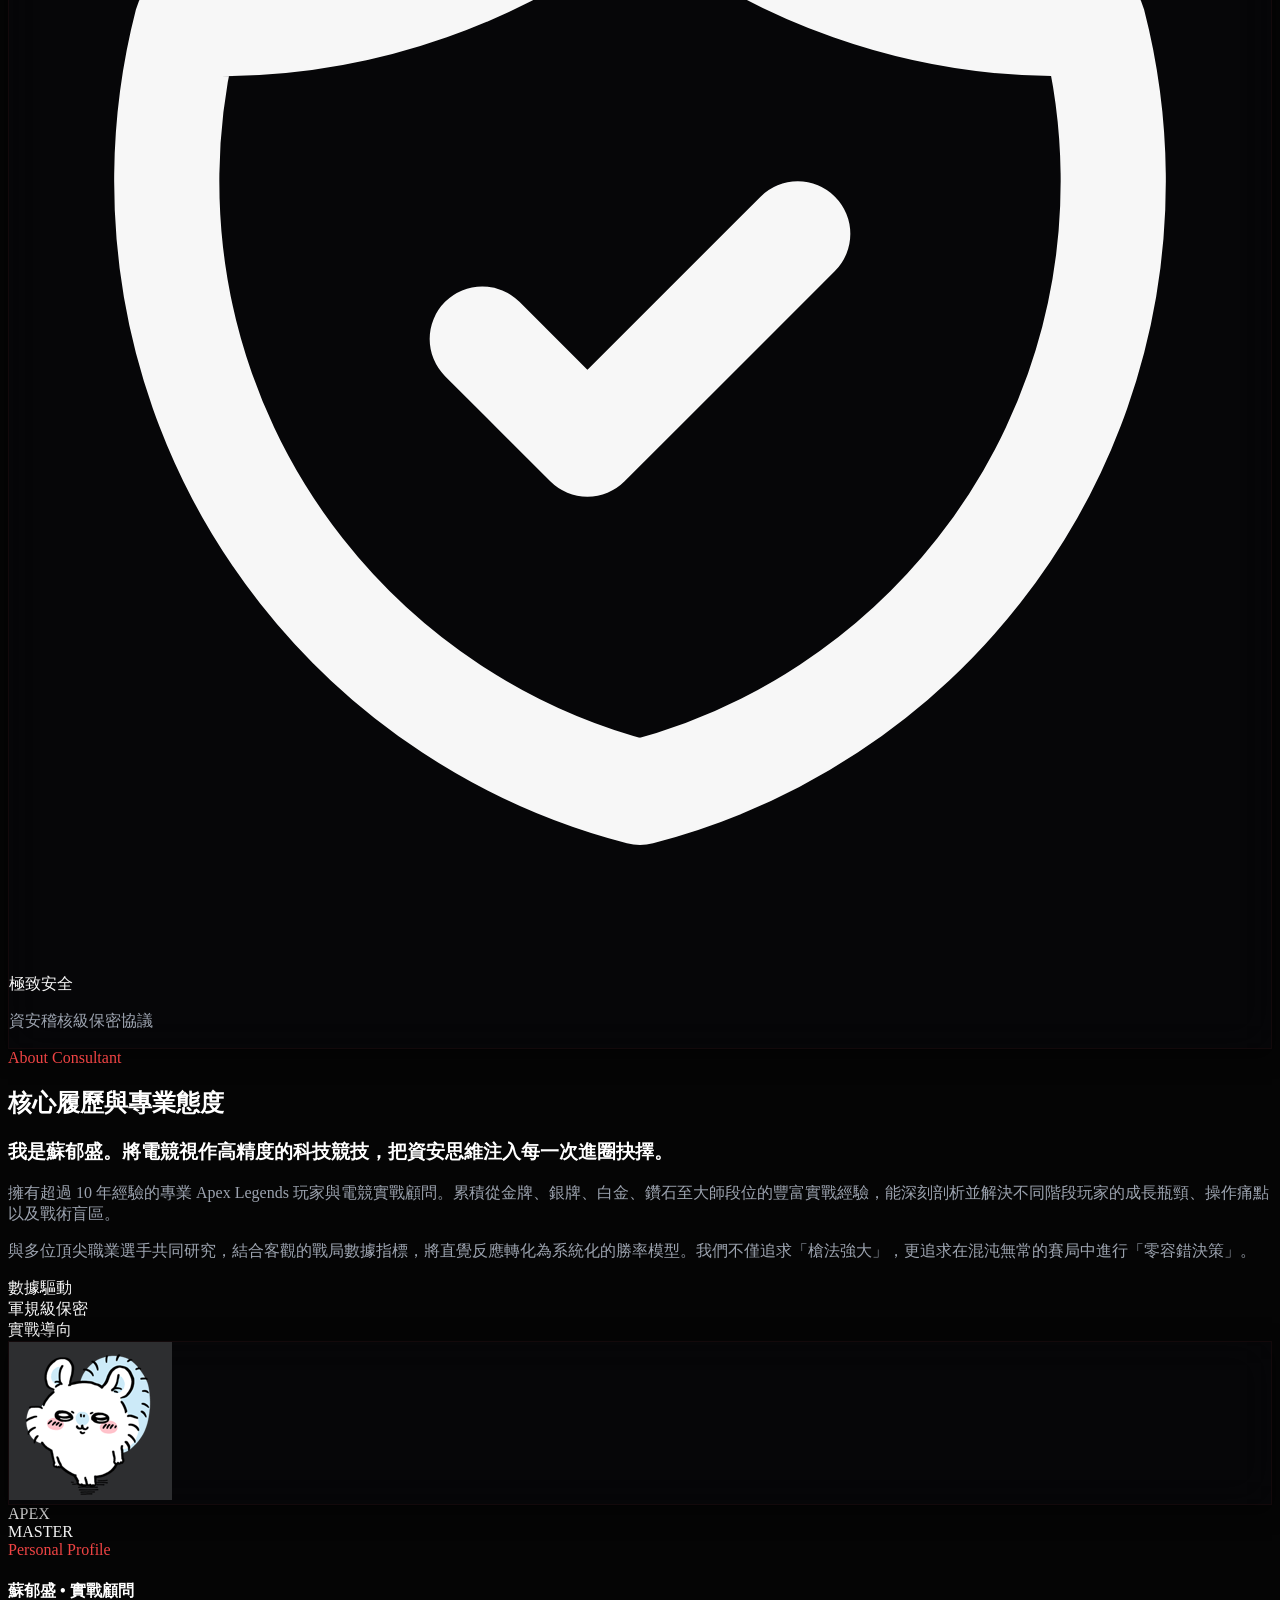
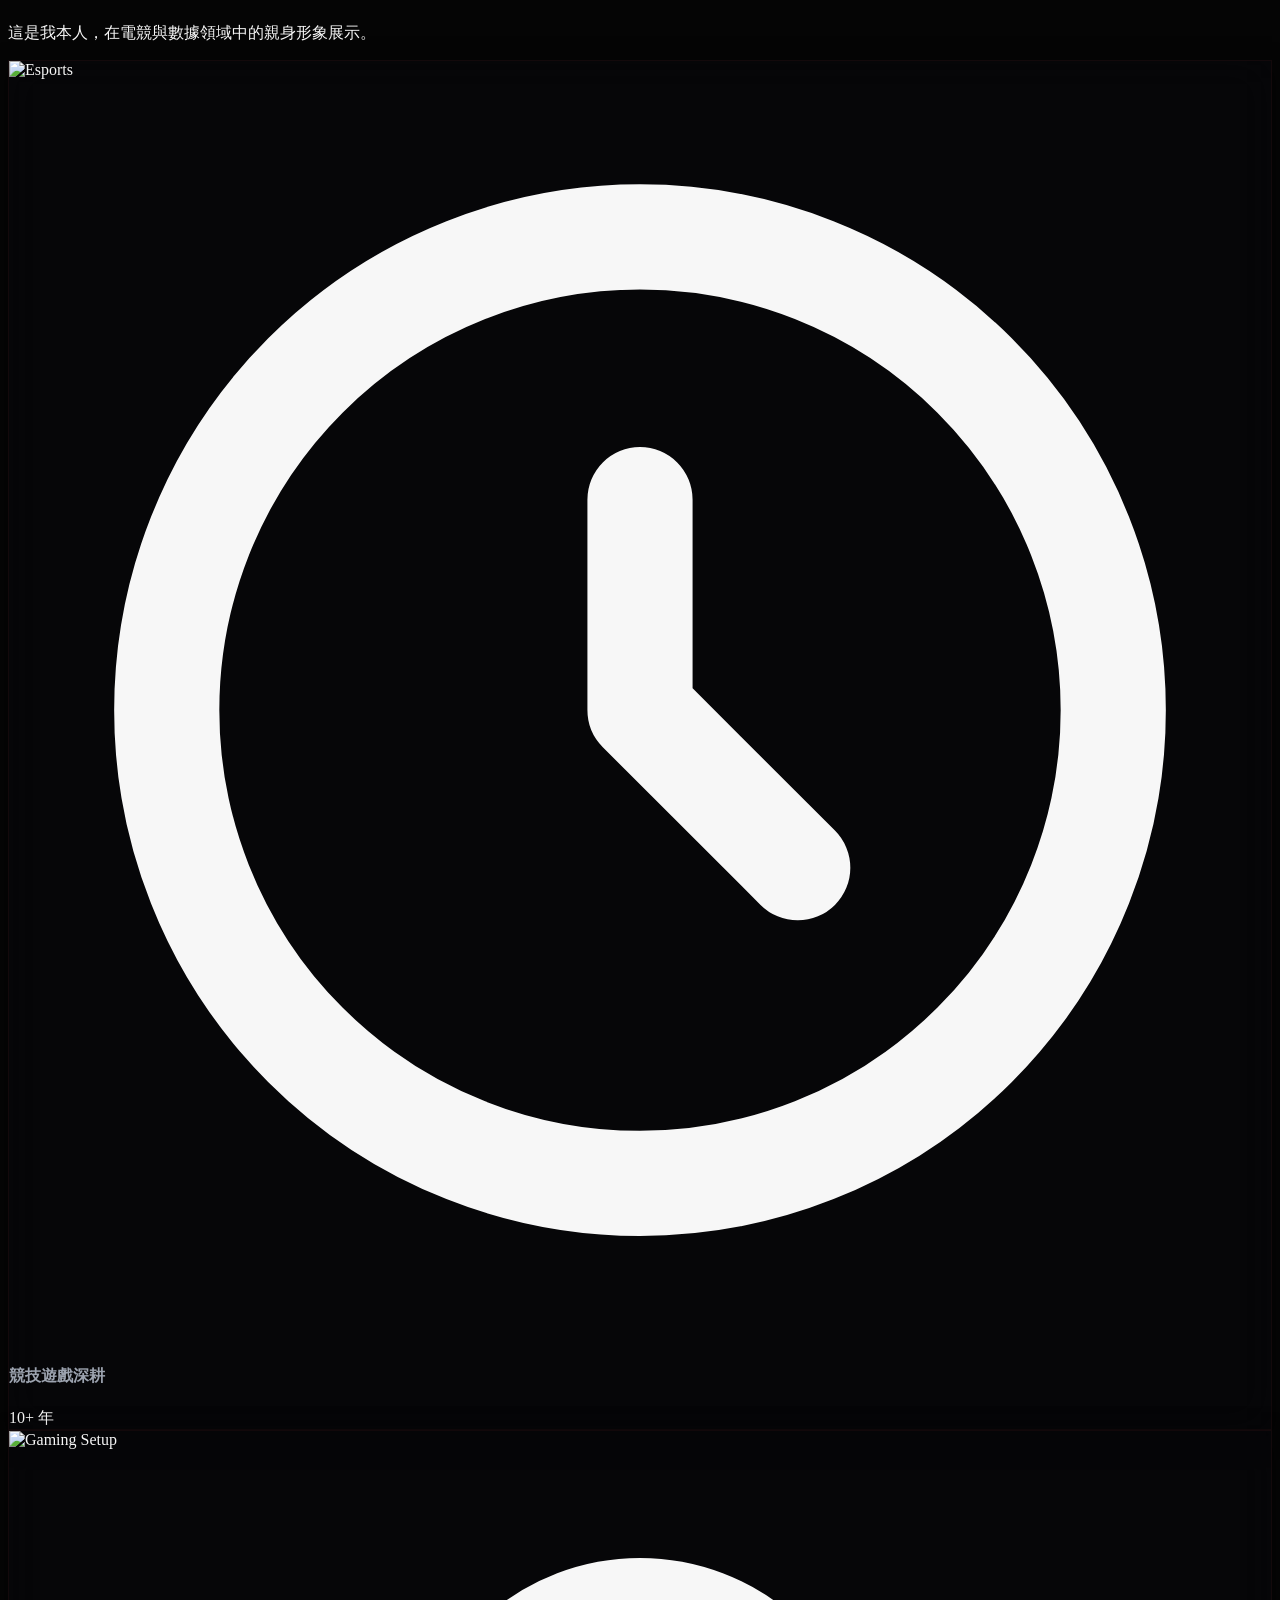
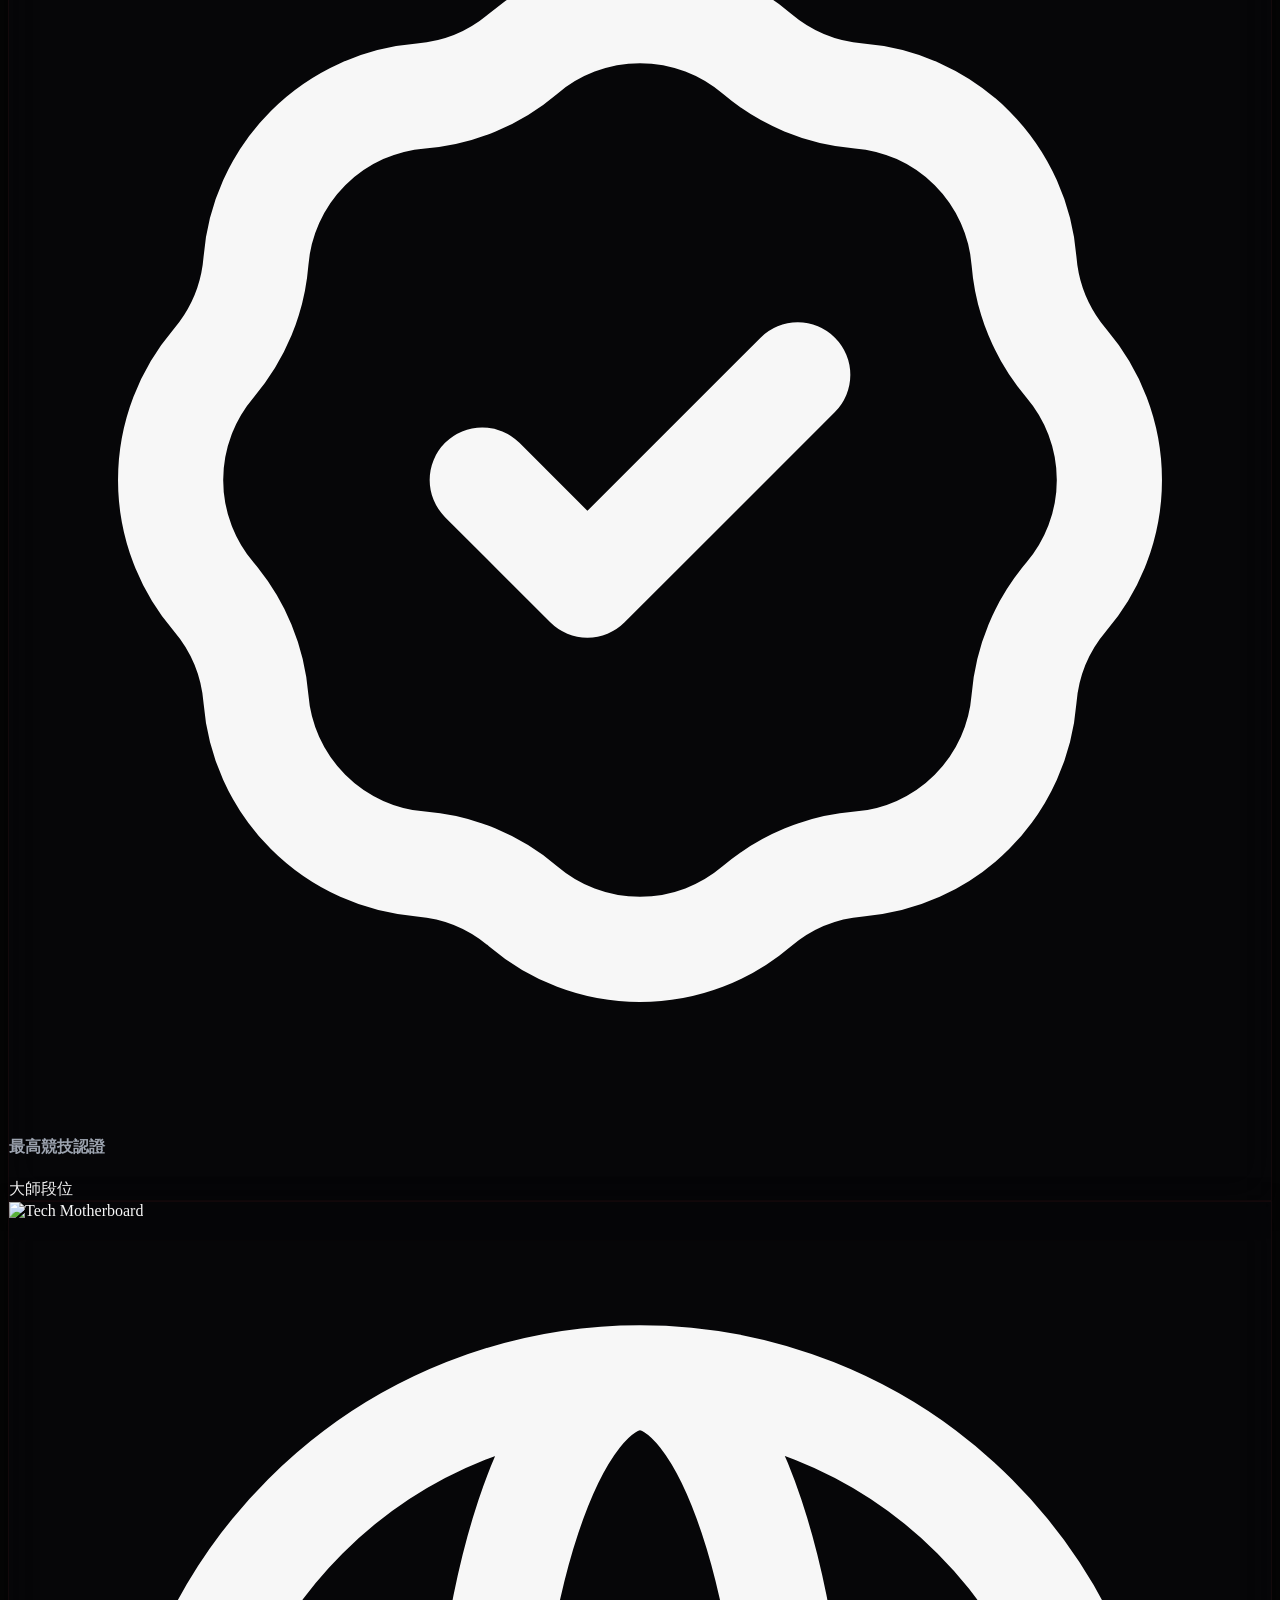
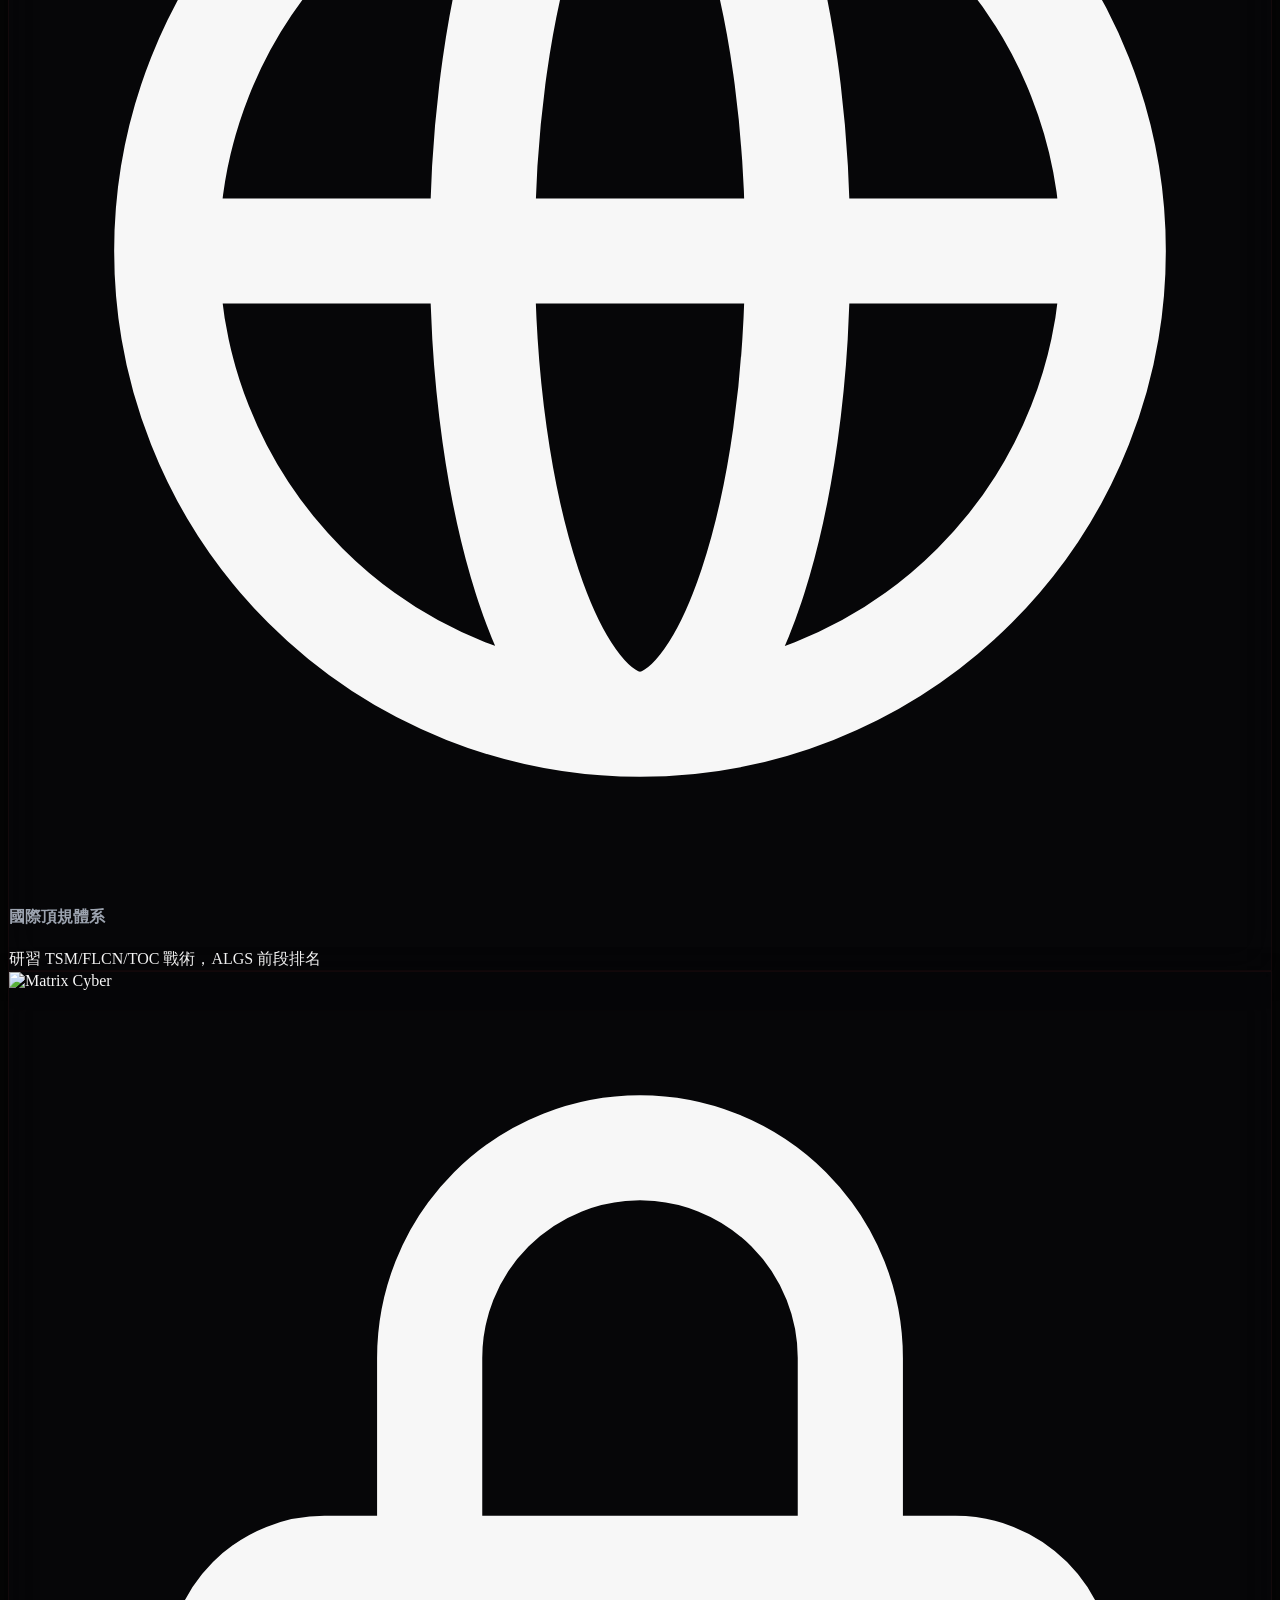
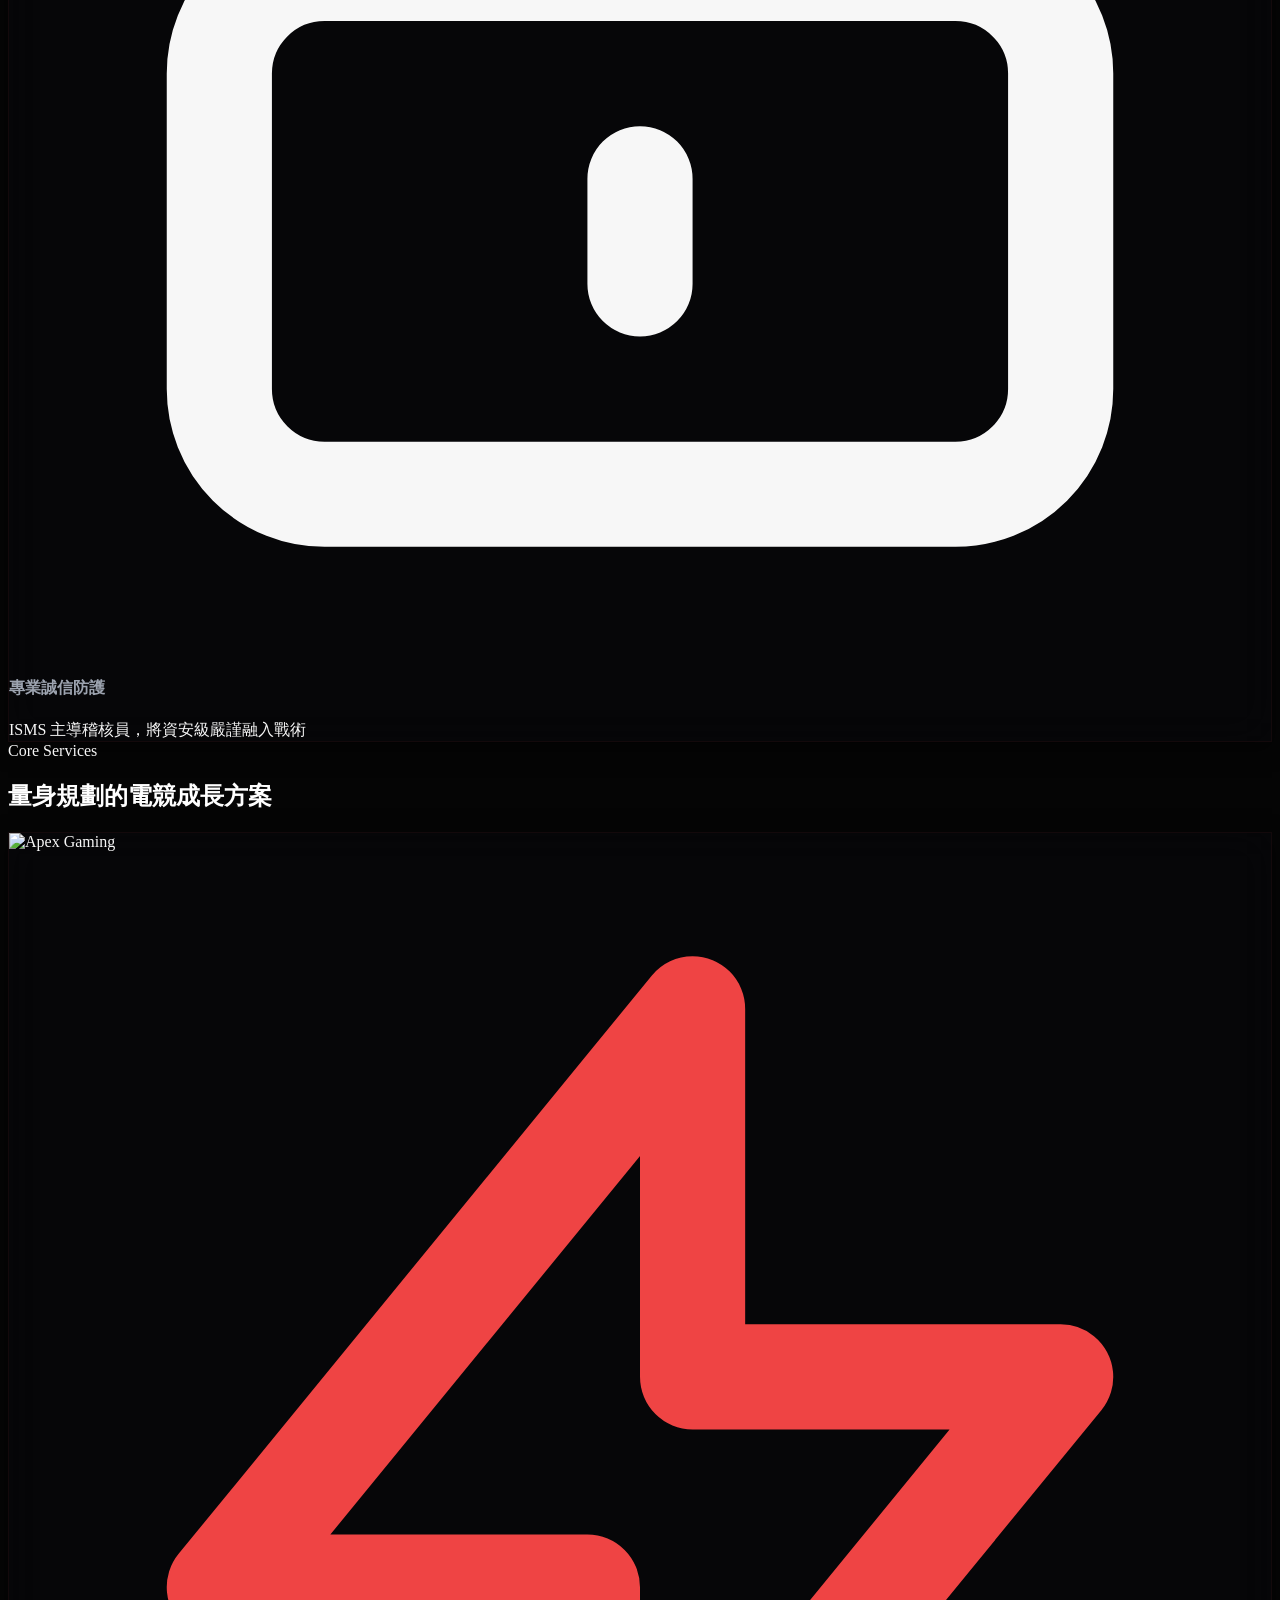
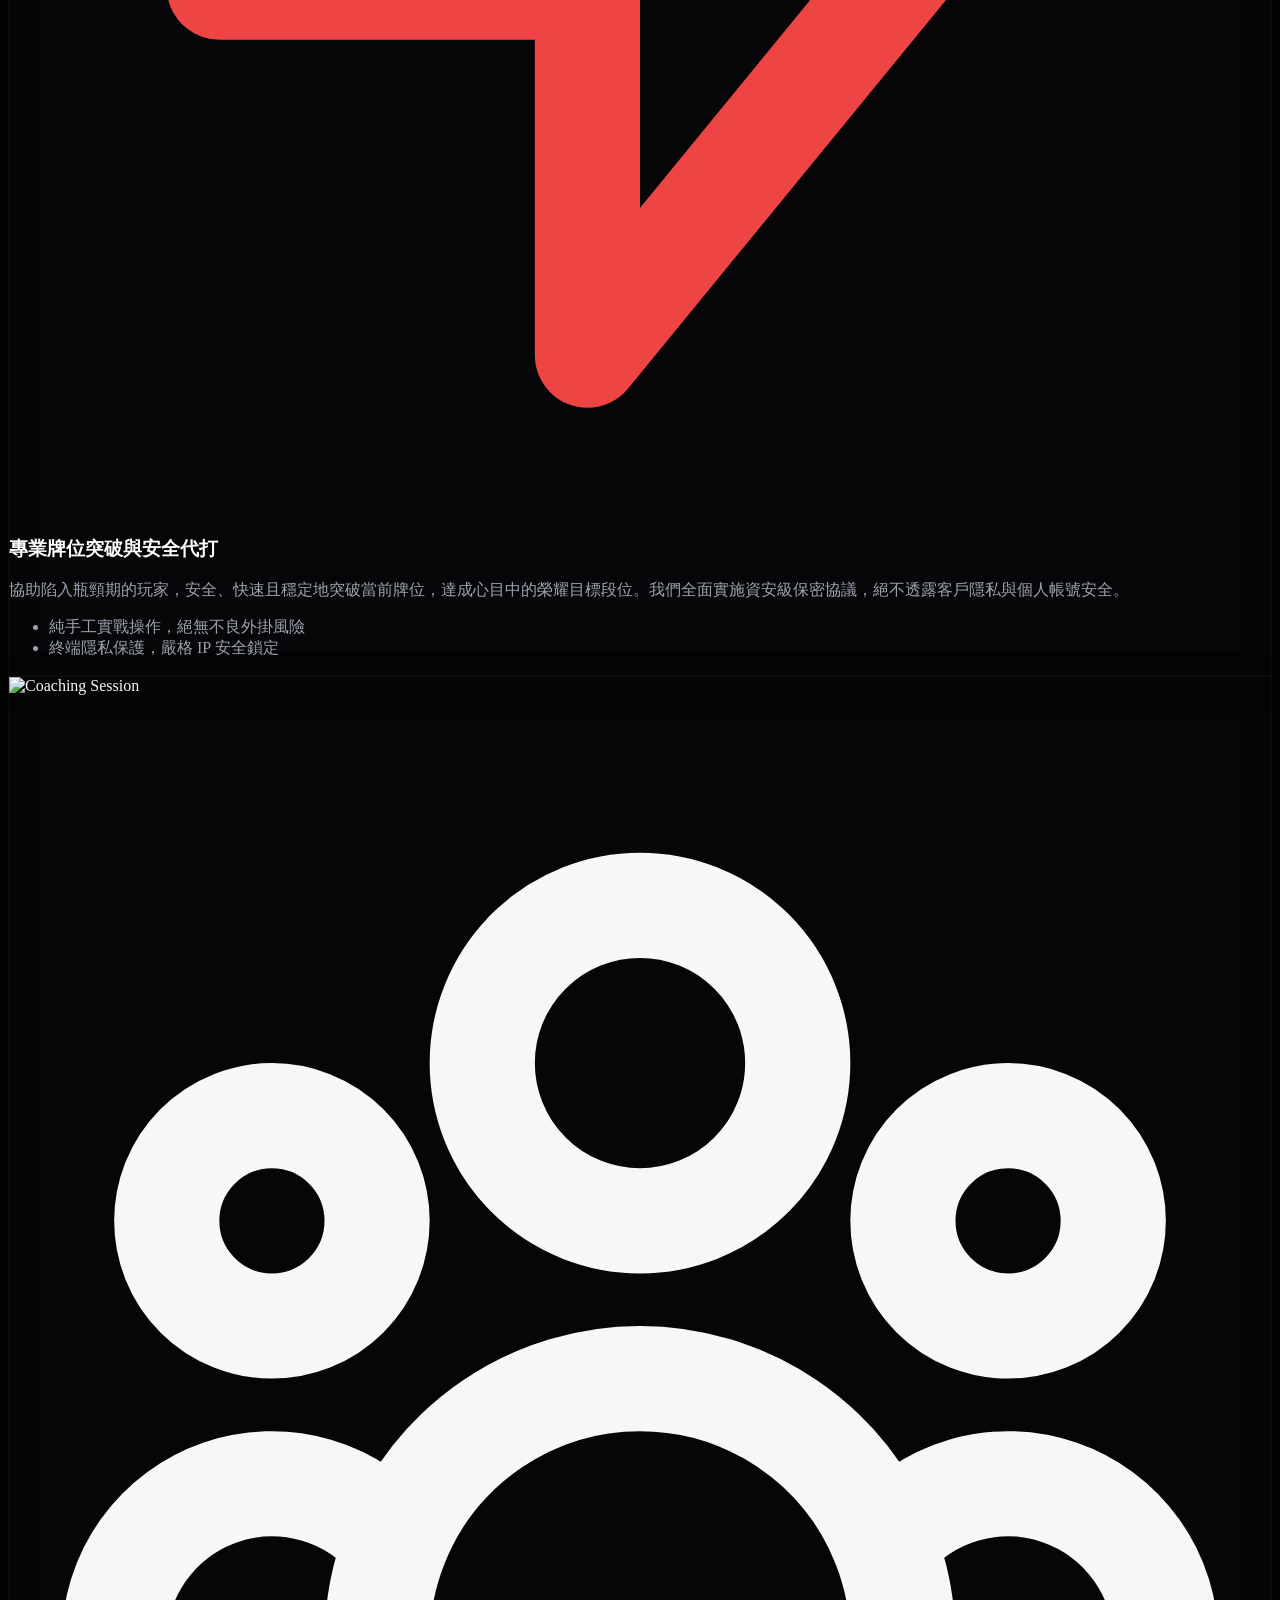
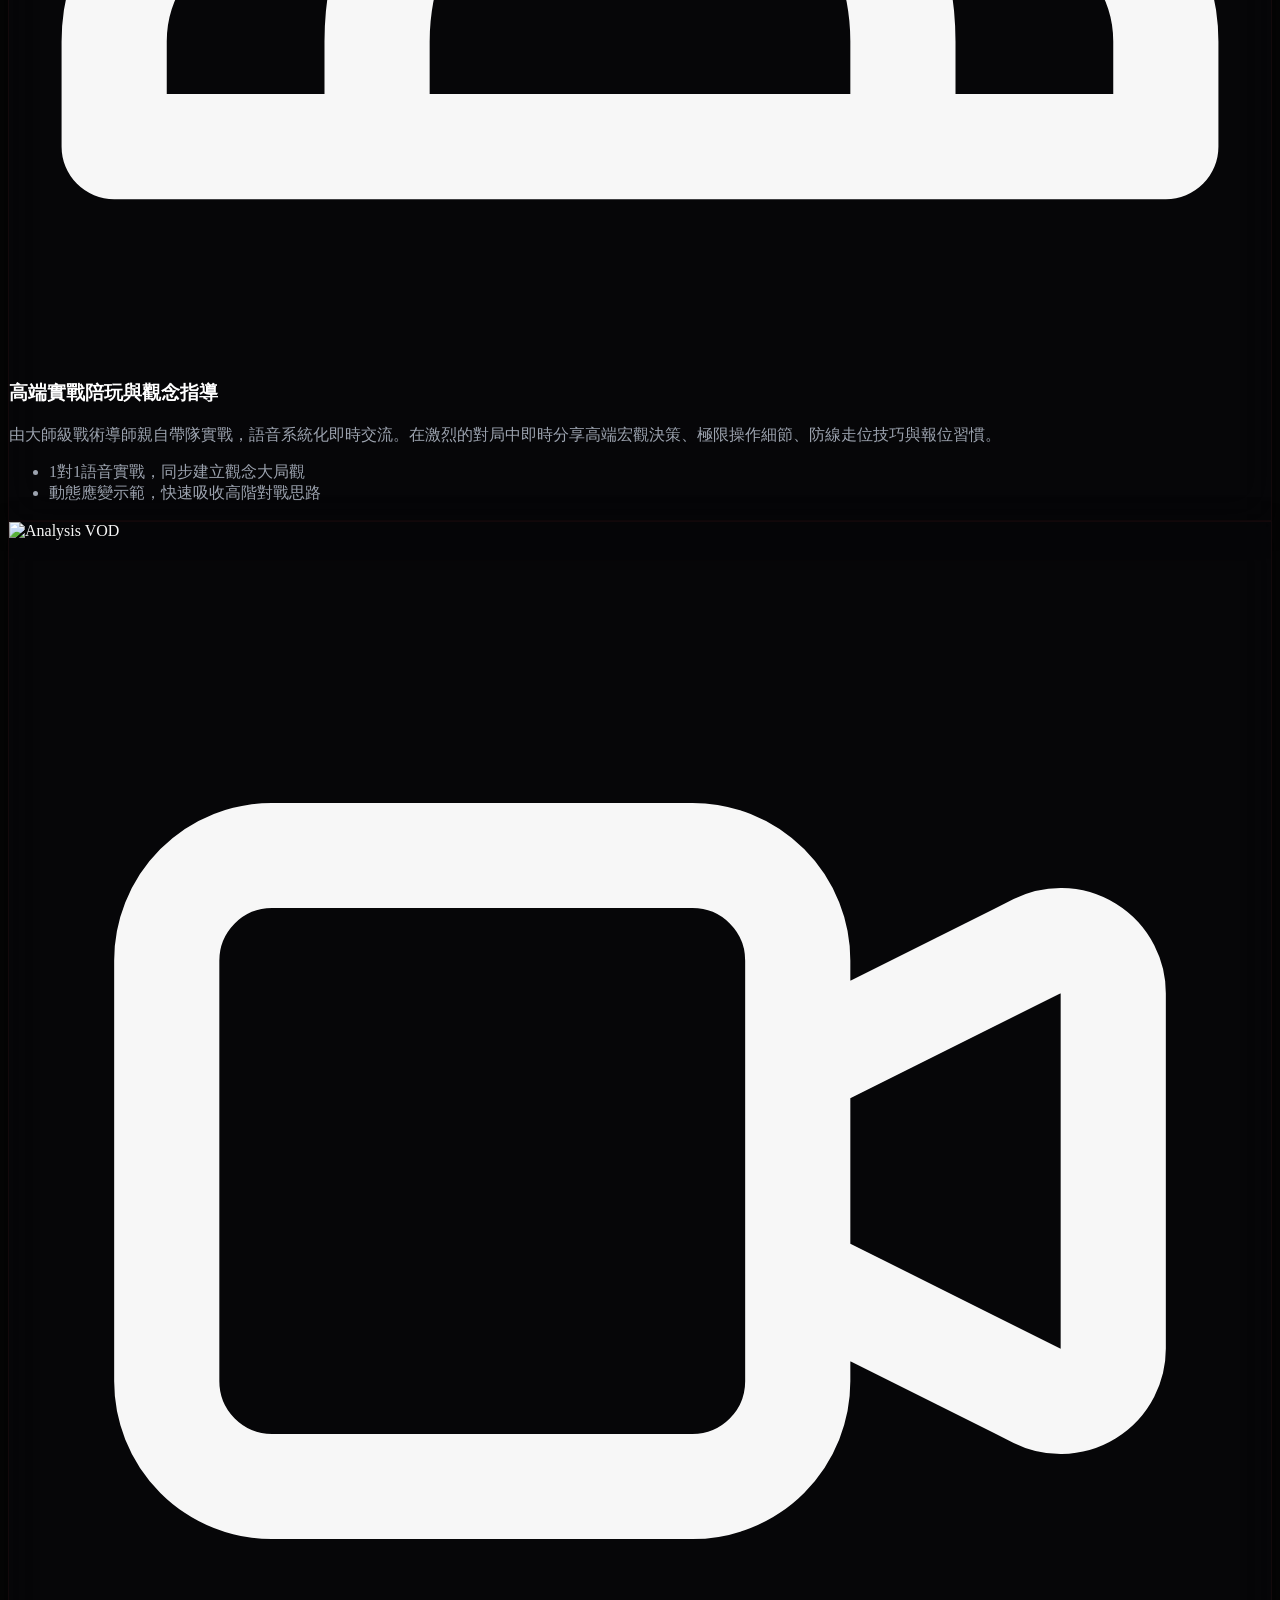
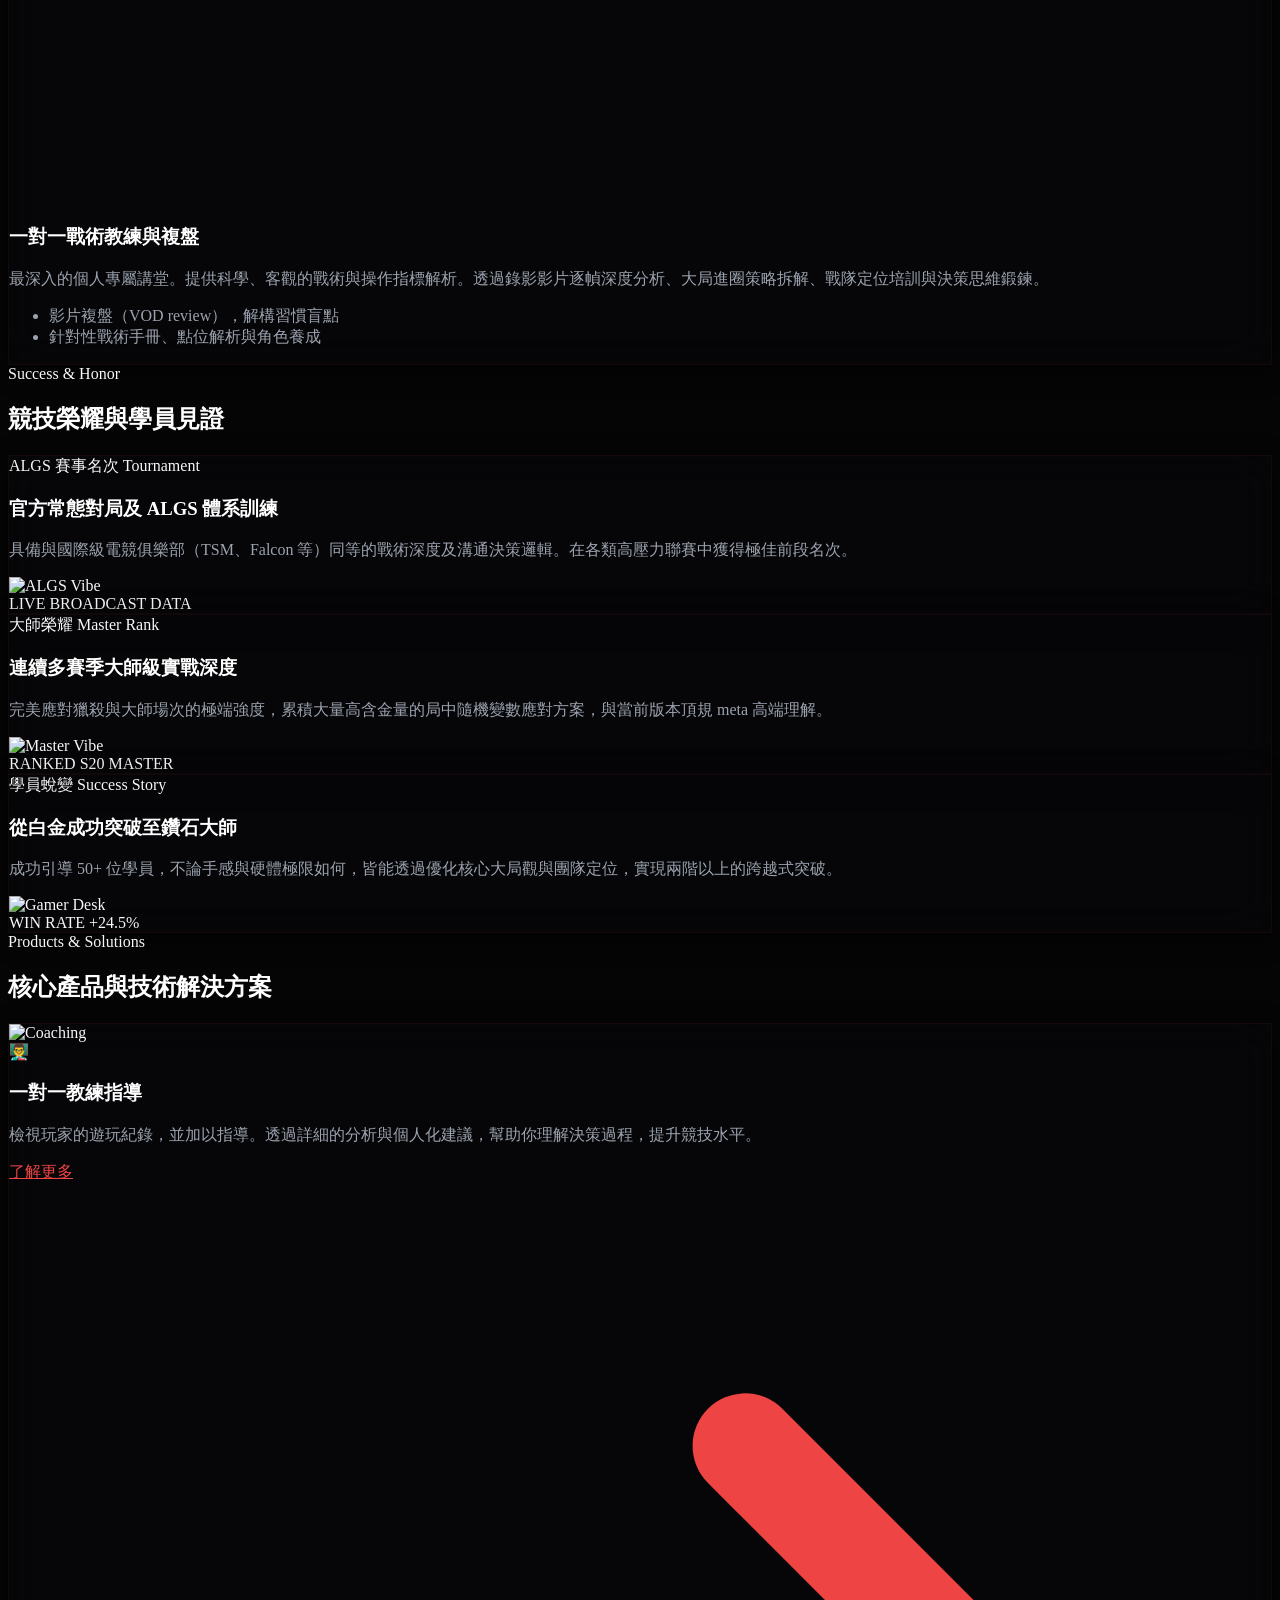
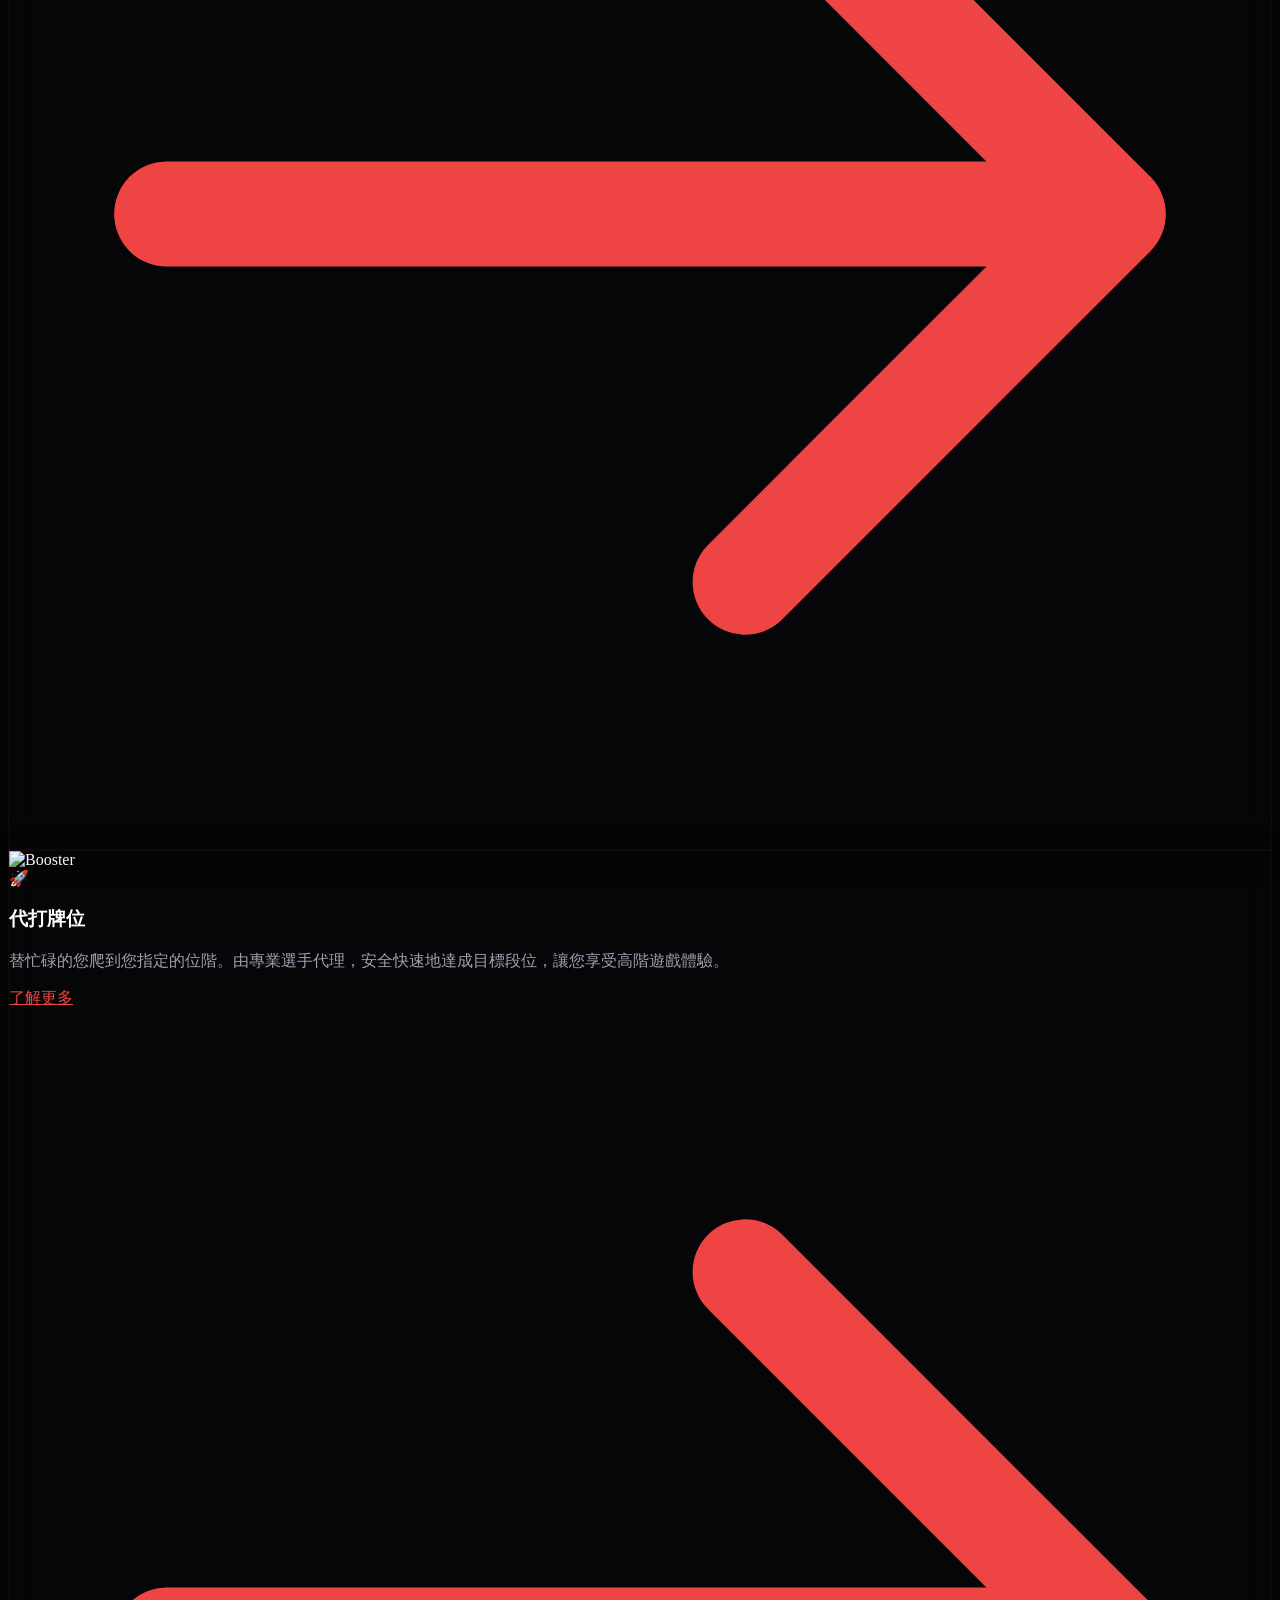
==== commit a4ad4d61: "update my pic" ====
--- a/index.html
+++ b/index.html
@@ -302,13 +302,37 @@
 
                 <!-- 特色標籤與數據儀表板樣式卡片群 -->
                 <div class="lg:col-span-6 space-y-6">
-                    <div class="rounded-[2.5rem] overflow-hidden border border-red-500/10 shadow-2xl shadow-red-950/20 glass-panel relative">
-                        <img src="mywork/momo2.png" alt="蘇郁盛肖像照" class="w-full h-[450px] object-cover object-center">
-                        <div class="absolute inset-0 bg-gradient-to-t from-darkBg/90 via-transparent to-transparent"></div>
-                        <div class="absolute bottom-6 left-6">
+                    <!-- 個人形象圓形框 -->
+                    <div class="flex flex-col items-center space-y-6">
+                        <div class="relative w-80 h-80">
+                            <!-- 外層發光光暈 -->
+                            <div class="absolute inset-0 rounded-full bg-gradient-to-br from-tsmRed/20 via-transparent to-purple-950/20 blur-2xl -z-10 animate-pulse"></div>
+                            
+                            <!-- 多層邊框質感 -->
+                            <div class="absolute inset-0 rounded-full border-2 border-tsmRed/30 shadow-2xl shadow-tsmRed/30"></div>
+                            <div class="absolute inset-1.5 rounded-full border-1.5 border-tsmRed/20"></div>
+                            <div class="absolute inset-3 rounded-full border border-white/5"></div>
+                            
+                            <!-- 主要圖片容器 -->
+                            <div class="absolute inset-0 rounded-full overflow-hidden glass-panel border-2 border-tsmRed/40">
+                                <img src="mywork/momo2.png" alt="蘇郁盛肖像照" class="w-full h-full object-cover object-center">
+                                <div class="absolute inset-0 bg-gradient-to-br from-tsmRed/5 via-transparent to-purple-950/10"></div>
+                            </div>
+                            
+                            <!-- 右下角裝飾徽章 -->
+                            <div class="absolute bottom-4 right-4 w-20 h-20 rounded-full bg-gradient-to-r from-tsmRed to-purple-600 flex items-center justify-center shadow-xl shadow-tsmRed/50 border-2 border-white/20 z-10">
+                                <div class="text-center">
+                                    <span class="text-[10px] font-bold text-white tracking-wider">APEX</span>
+                                    <div class="text-sm font-black text-white leading-tight">MASTER</div>
+                                </div>
+                            </div>
+                        </div>
+
+                        <!-- 個人資訊卡片 -->
+                        <div class="text-center space-y-2">
                             <span class="text-xs uppercase tracking-[0.35em] text-tsmRed font-semibold">Personal Profile</span>
-                            <h4 class="mt-3 text-3xl font-bold text-white">蘇郁盛 • 實戰顧問</h4>
-                            <p class="text-sm text-slate-300 max-w-xs mt-2">這是我本人，在電競與數據領域中的親身形象展示。</p>
+                            <h4 class="text-3xl font-bold text-white">蘇郁盛 • 實戰顧問</h4>
+                            <p class="text-sm text-slate-300 max-w-xs">這是我本人，在電競與數據領域中的親身形象展示。</p>
                         </div>
                     </div>
 
